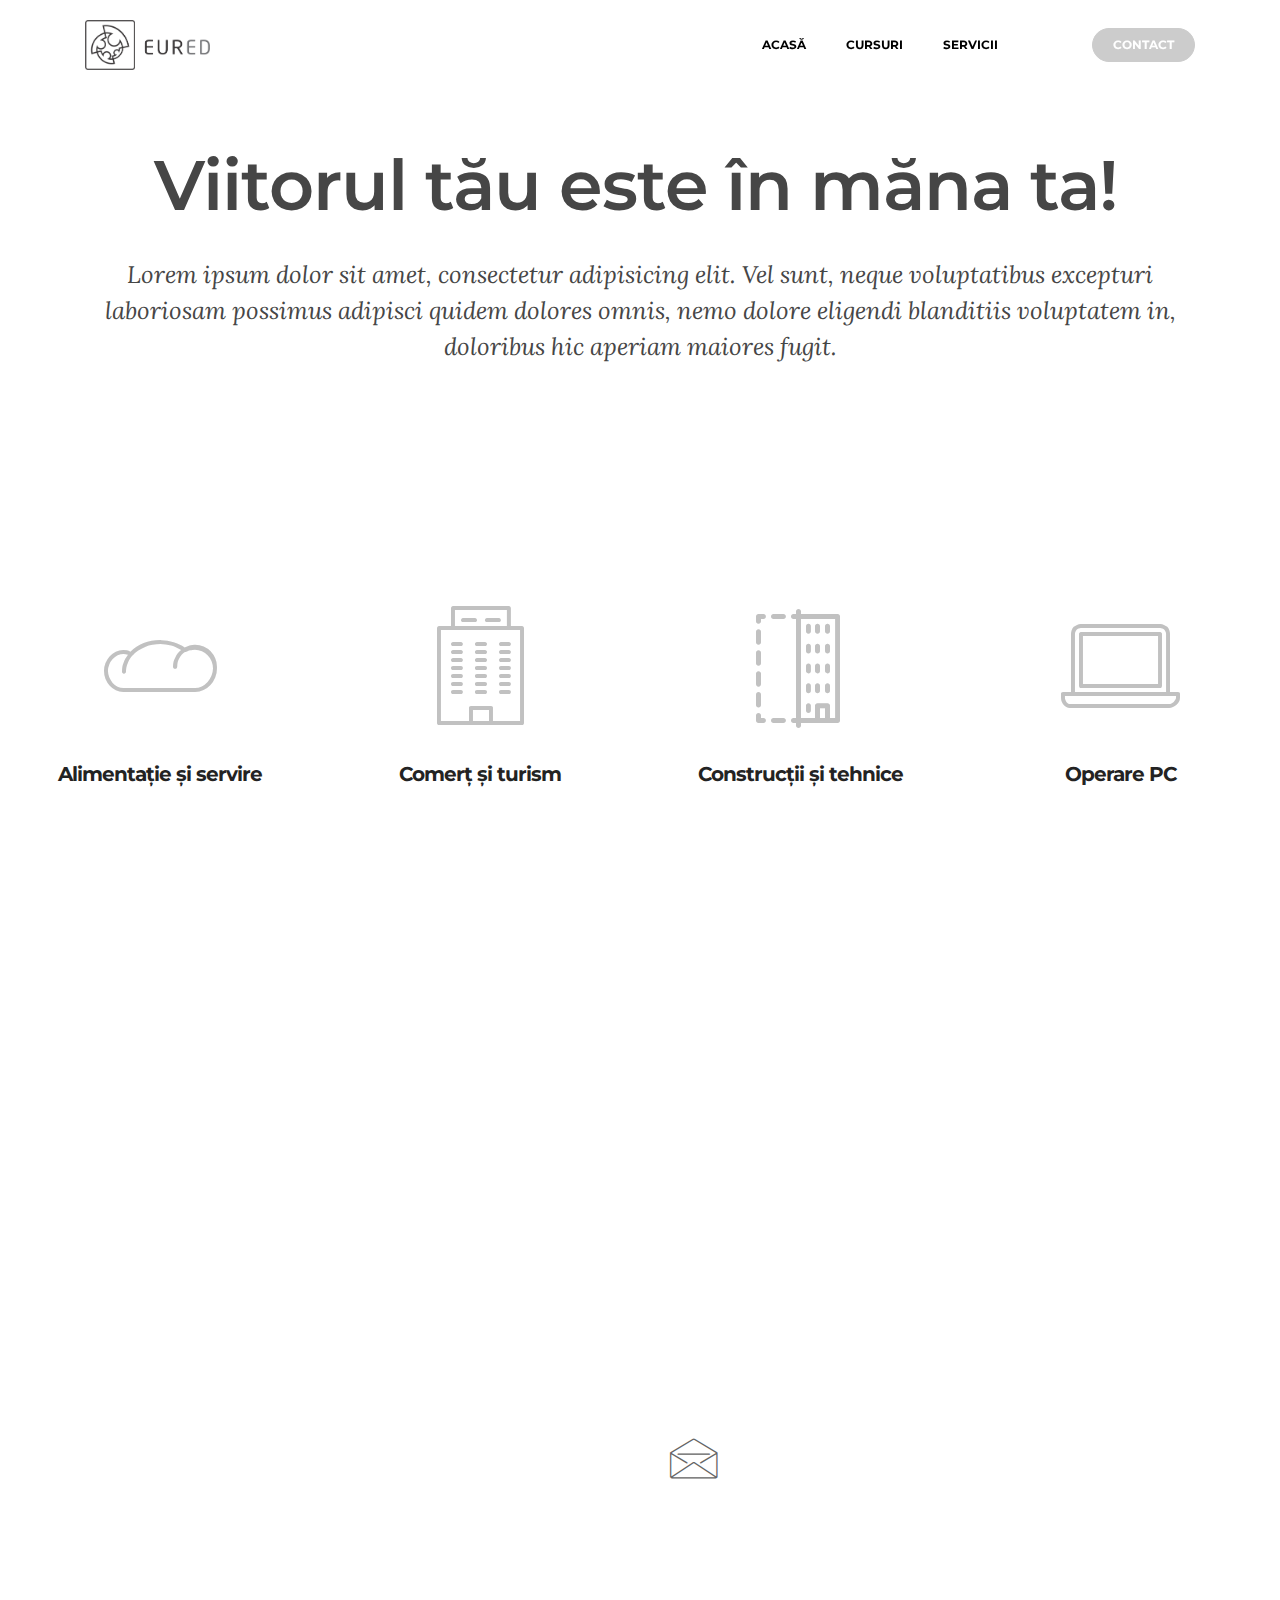
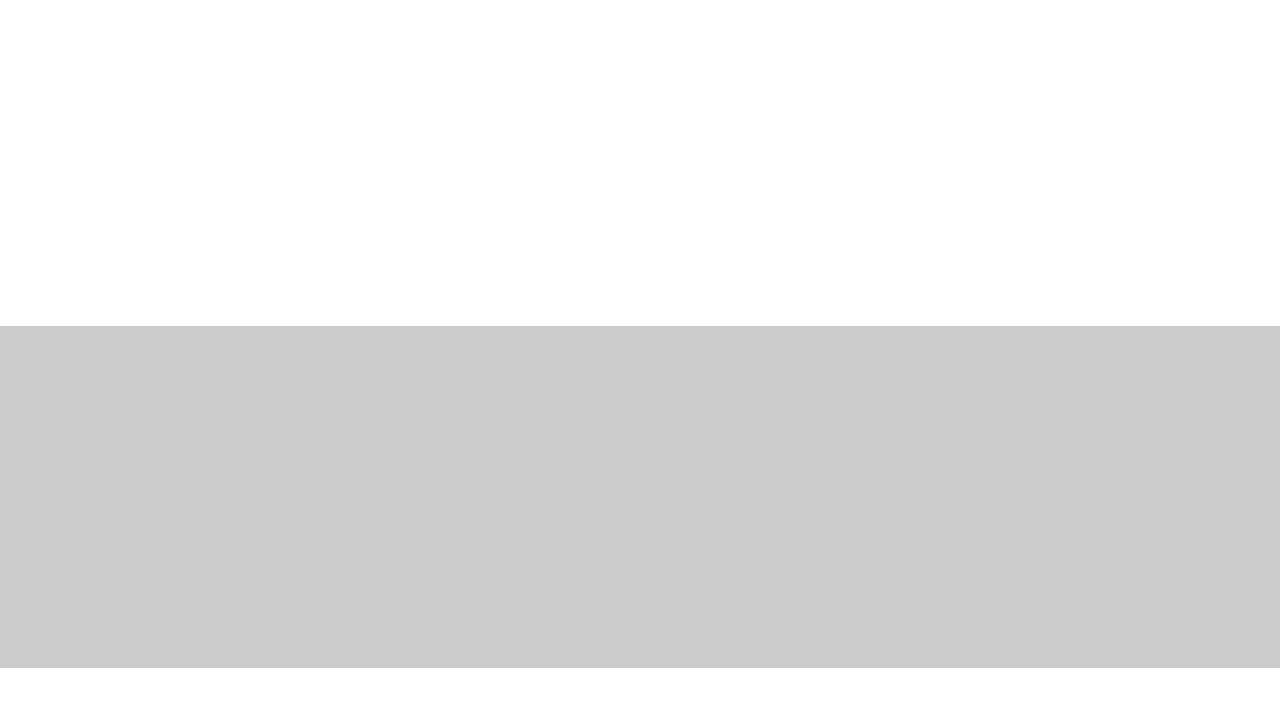
==== page1.html @ 3f7bde9a "create github pages" ====
<!DOCTYPE html>
<html >
<head>
  <!-- Site made with Mobirise Website Builder v4.8.7, https://mobirise.com -->
  <meta charset="UTF-8">
  <meta http-equiv="X-UA-Compatible" content="IE=edge">
  <meta name="generator" content="Mobirise v4.8.7, mobirise.com">
  <meta name="viewport" content="width=device-width, initial-scale=1, minimum-scale=1">
  <link rel="shortcut icon" href="assets/images/logo-eured-orizontala-bw-319x128.png" type="image/x-icon">
  <meta name="description" content="Web Page Builder Description">
  <title>Cursuri</title>
  <link rel="stylesheet" href="https://fonts.googleapis.com/css?family=Lora:400,700,400italic,700italic&subset=latin">
  <link rel="stylesheet" href="assets/icon54-v4/style.css">
  <link rel="stylesheet" href="https://fonts.googleapis.com/css?family=Raleway:100,100i,200,200i,300,300i,400,400i,500,500i,600,600i,700,700i,800,800i,900,900i">
  <link rel="stylesheet" href="assets/icons-mind/style.css">
  <link rel="stylesheet" href="assets/et-line-font-plugin/style.css">
  <link rel="stylesheet" href="https://fonts.googleapis.com/css?family=Montserrat:400,700">
  <link rel="stylesheet" href="assets/tether/tether.min.css">
  <link rel="stylesheet" href="assets/soundcloud-plugin/style.css">
  <link rel="stylesheet" href="assets/bootstrap/css/bootstrap.min.css">
  <link rel="stylesheet" href="assets/animate.css/animate.min.css">
  <link rel="stylesheet" href="assets/dropdown/css/style.css">
  <link rel="stylesheet" href="assets/mobirise3-blocks-plugin/css/style.css">
  <link rel="stylesheet" href="assets/theme/css/style.css">
  <link rel="stylesheet" href="assets/mobirise/css/mbr-additional.css" type="text/css">
  
  
  
</head>
<body>
  <section id="ext_menu-9" data-rv-view="28">

    <nav class="navbar navbar-dropdown transparent navbar-fixed-top bg-color">
        <div class="container">

            <div class="mbr-table">
                <div class="mbr-table-cell">

                    <div class="navbar-brand">
                        <a href="index.html" class="navbar-logo"><img src="assets/images/logo-eured-orizontala-bw-319x128.png" alt="Mobirise"></a>
                        
                    </div>

                </div>
                <div class="mbr-table-cell">

                    <button class="navbar-toggler pull-xs-right hidden-md-up" type="button" data-toggle="collapse" data-target="#exCollapsingNavbar">
                        <div class="hamburger-icon"></div>
                    </button>

                    <ul class="nav-dropdown collapse pull-xs-right nav navbar-nav navbar-toggleable-sm" id="exCollapsingNavbar"><li class="nav-item"><a class="nav-link link" href="index.html">ACASĂ</a></li><li class="nav-item"><a class="nav-link link" href="page1.html">CURSURI</a></li><li class="nav-item"><a class="nav-link link" href="page3.html">SERVICII</a></li><li class="nav-item nav-btn"><a class="nav-link btn btn-white btn-white-outline" href="https://mobirise.com/"></a></li><li class="nav-item nav-btn"><a class="nav-link btn btn-info" href="index.html#contacts1-8">CONTACT</a></li></ul>
                    <button hidden="" class="navbar-toggler navbar-close" type="button" data-toggle="collapse" data-target="#exCollapsingNavbar">
                        <div class="close-icon"></div>
                    </button>

                </div>
            </div>

        </div>
    </nav>

</section>

<section class="engine"><a href="https://mobirise.info/n">free simple web templates</a></section><section class="mbr-section extMsg-box4 tab-content mbr-after-navbar" id="extMsg-box4-j" data-rv-view="25" style="background-color: rgb(255, 255, 255); padding-top: 150px; padding-bottom: 100px;">

    
    <div class="bgText">
        <div class="wrapper-absolute">
            <p class="bgTextP" style="color: rgb(204, 204, 204); font-size: 250px; font-family: Montserrat;">Cursuri</p>   
        </div>     
    </div>
            <div class="container">
                <div class="row">
                    <div id="title">
                        <div class="span-title">
                            <span class="mbr-section-title display-2 text-center pad-r">Viitorul tău este în măna ta!</span>
                            <span class="mbr-section-title display-2">
                            </span>
                        </div>
                        <div class="mbr-section-text lead text-center">
                            <p>Lorem ipsum dolor sit amet, consectetur adipisicing elit. Vel sunt, neque voluptatibus excepturi laboriosam possimus adipisci quidem dolores omnis, nemo dolore eligendi blanditiis voluptatem in, doloribus hic aperiam maiores fugit.</p>
                         </div>

                        

                    </div>
                </div> 
            </div> 
</section>

<section class="mbr-cards mbr-section mbr-section-nopadding" id="features6-b" data-rv-view="30" style="background-color: rgb(255, 255, 255);">

    

    <div class="mbr-cards-row row">
        <div class="mbr-cards-col col-xs-12 col-lg-3" style="padding-top: 80px; padding-bottom: 80px;">
            <div class="container">
              <div class="card cart-block">
                  <div class="card-img"><a href="page2.html" class="imind-bread mbr-iconfont mbr-iconfont-features3" style="color: rgb(193, 193, 193);"></a></div>
                  <div class="card-block">
                    <h4 class="card-title">Alimentație și servire</h4>
                    
                    
                    
                    </div>
                </div>
            </div>
        </div>
        <div class="mbr-cards-col col-xs-12 col-lg-3" style="padding-top: 80px; padding-bottom: 80px;">
            <div class="container">
                <div class="card cart-block">
                    <div class="card-img"><a href="https://mobirise.com" class="imind-hotel mbr-iconfont mbr-iconfont-features3" style="color: rgb(193, 193, 193);"></a></div>
                    <div class="card-block">
                        <h4 class="card-title">Comerț și turism</h4>
                        
                        
                        
                    </div>
                </div>
            </div>
        </div>
        <div class="mbr-cards-col col-xs-12 col-lg-3" style="padding-top: 80px; padding-bottom: 80px;">
            <div class="container">
                <div class="card cart-block">
                    <div class="card-img"><a href="https://mobirise.com" class="icon54-v4-building-construction mbr-iconfont mbr-iconfont-features3" style="color: rgb(193, 193, 193);"></a></div>
                    <div class="card-block">
                        <h4 class="card-title">Construcții și tehnice</h4>
                        
                        
                        
                    </div>
                </div>
            </div>
        </div>
        <div class="mbr-cards-col col-xs-12 col-lg-3" style="padding-top: 80px; padding-bottom: 80px;">
            <div class="container">
                <div class="card cart-block">
                    <div class="card-img"><a href="https://mobirise.com" class="imind-laptop mbr-iconfont mbr-iconfont-features3" style="color: rgb(193, 193, 193);"></a></div>
                    <div class="card-block">
                        <h4 class="card-title">Operare PC</h4>
                        
                        
                        
                    </div>
                </div>
            </div>
        </div>
        
        
    </div>
</section>

<section class="mbr-cards mbr-section mbr-section-nopadding" id="features6-d" data-rv-view="33" style="background-color: rgb(255, 255, 255);">

    

    <div class="mbr-cards-row row">
        <div class="mbr-cards-col col-xs-12 col-lg-3" style="padding-top: 80px; padding-bottom: 80px;">
            <div class="container">
              <div class="card cart-block">
                  <div class="card-img"><a href="page7.html" class="imind-data-lock mbr-iconfont mbr-iconfont-features3" style="color: rgb(193, 193, 193);"></a></div>
                  <div class="card-block">
                    <h4 class="card-title">Prelucrare de date cu<br>caracter personal</h4>
                    
                    
                    
                    </div>
                </div>
            </div>
        </div>
        <div class="mbr-cards-col col-xs-12 col-lg-3" style="padding-top: 80px; padding-bottom: 80px;">
            <div class="container">
                <div class="card cart-block">
                    <div class="card-img"><a href="https://mobirise.com" class="imind-medical-sign mbr-iconfont mbr-iconfont-features3" style="color: rgb(193, 193, 193);"></a></div>
                    <div class="card-block">
                        <h4 class="card-title">Sănătate și îngrijire</h4>
                        
                        
                        
                    </div>
                </div>
            </div>
        </div>
        <div class="mbr-cards-col col-xs-12 col-lg-3" style="padding-top: 80px; padding-bottom: 80px;">
            <div class="container">
                <div class="card cart-block">
                    <div class="card-img"><a href="https://mobirise.com" class="imind-business-man mbr-iconfont mbr-iconfont-features3" style="color: rgb(193, 193, 193);"></a></div>
                    <div class="card-block">
                        <h4 class="card-title">Servicii</h4>
                        
                        
                        
                    </div>
                </div>
            </div>
        </div>
        <div class="mbr-cards-col col-xs-12 col-lg-3" style="padding-top: 80px; padding-bottom: 80px;">
            <div class="container">
                <div class="card cart-block">
                    <div class="card-img"><a href="https://mobirise.com" class="etl-icon icon-tools-2 mbr-iconfont mbr-iconfont-features3" style="color: rgb(193, 193, 193);"></a></div>
                    <div class="card-block">
                        <h4 class="card-title">Tehnică și industrie</h4>
                        
                        
                        
                    </div>
                </div>
            </div>
        </div>
        
        
    </div>
</section>

<section class="mbr-section extForm3" id="extForm3-g" data-rv-view="36" style="background-color: rgb(255, 255, 255); padding-top: 50px; padding-bottom: 50px;">

    

    <div class="mbr-table">
        <div class="mbr-table-cell">

            <div class="container">
                <div class="row">
                    <div class="mbr-table-md-up">

                        <div class="mbr-table mbr-valign-top col-md-6">
                            <div class="mbr-map"><iframe frameborder="0" style="border:0" src="https://www.google.com/maps/embed/v1/place?key=AIzaSyA0Dx_boXQiwvdz8sJHoYeZNVTdoWONYkU&amp;q=place_id:ChIJn6wOs6lZwokRLKy1iqRcoKw" allowfullscreen=""></iframe></div>
                        </div>
                        <div class="mbr-table-cell col-md-6 text-md-left">
                                <h2 class="display-2 h-black">Ai găsit cursul potrivit?</h2>

                                <div class="row">
                                <div class="col-md-12 parentInverse">
                                    <div class="col-md-12 col-lg-12 inverse-content" style="padding-left: 15px;">
                                            <div class="intro-box right">
                                                <span class="iconBackground"><span class="icon"><span class="etl-icon icon-envelope mbr-iconfont-form1" style="color: rgb(102, 102, 102);"></span></span></span>
                                                <div class="contentInverse" style="padding-left: 15px;">
                                                    <h4 class="h-black text-right">Don't hesitate to contact us</h4>
                                                    <h5 class="subtitle">Ready for offers &amp; cooperation</h5>
                                                    <p class="mbr-section-text-gray lead h-black">Phone: +1 (0) 000 0000 001 <br> Email: youremail@mail.com</p>
                                                </div>

                                            </div>
                                    </div>
                                </div>
                             </div>
                                <div class="col-md-12" style="padding-left: 0px; padding-right: 0px;" data-form-type="formoid">
                                    <div data-form-alert="true">
                                        <div hidden="" data-form-alert-success="true" class="alert alert-form alert-success text-xs-center">Thanks for filling out form!</div>
                                    </div>
                                    <form action="https://mobirise.com/" method="post" data-form-title="Ai găsit cursul potrivit?">
                                        <input type="hidden" value="zq6QIaSt5LeVKvd3xcQiCxVEHK9ufL8lmAjZF1K8Ot3nukKxllTxgw/q+1Q7AdLWTm9TkoeADWeMYgTElTV/xqyp8CpqT0zuq0qbbTpMoRggPkk4UnDoxIcjlUo58cjc" data-form-email="true">

                                            <div class="col-xs-6">
                                                 <input type="text" class="form-control" name="name" required="" data-form-field="Name" placeholder="Name*">
                                            </div>

                                            <div class="col-xs-6" style="padding-left: 15px">
                                                 <input type="text" class="form-control" name="phone" required="" data-form-field="Phone" placeholder="Phone*">
                                            </div>

                                            <div class="col-xs-12">
                                                 <input type="text" class="form-control" name="email" required="" data-form-field="Email" placeholder="Email*">
                                            </div>

                                            <div class="col-xs-12">
                                                <textarea class="form-control" name="message" rows="3" data-form-field="Message" style="resize:none" placeholder="Message"></textarea>
                                            </div>
                                        <div class="col-xs-12 buttons_wrap" style="margin-top: 10px;"><button type="submit" class="btn btn-info">SEND MESSAGE</button></div>
                                    </form>

                            </div>
                        </div>

                        <!-- & -->

                        
                        

                    </div>
                </div>
            </div>

        </div>
    </div>

</section>

<section class="mbr-section mbr-section-md-padding mbr-footer footer1" id="contacts1-a" data-rv-view="46" style="background-color: rgb(204, 204, 204); padding-top: 90px; padding-bottom: 90px;">
    
    <div class="container">
        <div class="row">
            <div class="mbr-footer-content col-xs-12 col-md-3">
                <div><img src="assets/images/logo-eured-verticala-bw-128x162.png"></div>
            </div>
            <div class="mbr-footer-content col-xs-12 col-md-3">
                <p><strong>Adresă</strong><br>
1234 Street Name<br>
City, AA 99999</p>
            </div>
            <div class="mbr-footer-content col-xs-12 col-md-3">
                <p><strong>Contact</strong><br>
Email: support@mobirise.com<br>
Phone: +1 (0) 000 0000 001<br>
Fax: +1 (0) 000 0000 002</p>
            </div>
            <div class="mbr-footer-content col-xs-12 col-md-3">
                <p><strong>Linkuri</strong><br>
<a class="text-primary" href="https://mobirise.com/">Website builder</a><br>
<a class="text-primary" href="https://mobirise.com/mobirise-free-win.zip">Download for Windows</a><br>
<a class="text-primary" href="https://mobirise.com/mobirise-free-mac.zip">Download for Mac</a></p>
            </div>

        </div>
    </div>
</section>


  <script src="assets/web/assets/jquery/jquery.min.js"></script>
  <script src="assets/tether/tether.min.js"></script>
  <script src="assets/bootstrap/js/bootstrap.min.js"></script>
  <script src="assets/smooth-scroll/smooth-scroll.js"></script>
  <script src="assets/viewport-checker/jquery.viewportchecker.js"></script>
  <script src="assets/dropdown/js/script.min.js"></script>
  <script src="assets/touch-swipe/jquery.touch-swipe.min.js"></script>
  <script src="assets/mobirise3-blocks-plugin/js/script.js"></script>
  <script src="assets/theme/js/script.js"></script>
  <script src="assets/formoid/formoid.min.js"></script>
  
  
  <input name="animation" type="hidden">
  </body>
</html>
---- assets/icon54-v4/style.css ----
@font-face {
    font-family: 'icon54-v4';
    src: url('fonts/icon54-v4.eot?9rlj2v');
    src: url('fonts/icon54-v4.eot?9rlj2v#iefix') format('embedded-opentype'),
        url('fonts/icon54-v4.ttf?9rlj2v') format('truetype'),
        url('fonts/icon54-v4.woff?9rlj2v') format('woff'),
        url('fonts/icon54-v4.svg?9rlj2v#icon54-v4') format('svg');
    font-weight: normal;
    font-style: normal;
}

[class^='icon54-v4-'],
[class*=' icon54-v4-'] {
    /* use !important to prevent issues with browser extensions that change fonts */
    font-family: 'icon54-v4' !important;
    speak: none;
    font-style: normal;
    font-weight: normal;
    font-variant: normal;
    text-transform: none;
    line-height: 1;

    /* Better Font Rendering =========== */
    -webkit-font-smoothing: antialiased;
    -moz-osx-font-smoothing: grayscale;
}

.icon54-v4-d-box::before {
    content: '\e900';
}
.icon54-v4-d-cube::before {
    content: '\e901';
}
.icon54-v4-accessible::before {
    content: '\e902';
}
.icon54-v4-active-protection::before {
    content: '\e903';
}
.icon54-v4-add-event::before {
    content: '\e904';
}
.icon54-v4-add-shopping-cart::before {
    content: '\e905';
}
.icon54-v4-add-user-2::before {
    content: '\e906';
}
.icon54-v4-add-user::before {
    content: '\e907';
}
.icon54-v4-add-users::before {
    content: '\e908';
}
.icon54-v4-add::before {
    content: '\e909';
}
.icon54-v4-adjustments::before {
    content: '\e90a';
}
.icon54-v4-airplane::before {
    content: '\e90b';
}
.icon54-v4-alarm::before {
    content: '\e90c';
}
.icon54-v4-alcohol-drink::before {
    content: '\e90d';
}
.icon54-v4-anchor::before {
    content: '\e90e';
}
.icon54-v4-android::before {
    content: '\e90f';
}
.icon54-v4-announcement::before {
    content: '\e910';
}
.icon54-v4-anonymus-2::before {
    content: '\e911';
}
.icon54-v4-anonymus::before {
    content: '\e912';
}
.icon54-v4-answer-2::before {
    content: '\e913';
}
.icon54-v4-answer-3::before {
    content: '\e914';
}
.icon54-v4-answer::before {
    content: '\e915';
}
.icon54-v4-apron::before {
    content: '\e916';
}
.icon54-v4-archive-file::before {
    content: '\e917';
}
.icon54-v4-archive::before {
    content: '\e918';
}
.icon54-v4-armchair-1::before {
    content: '\e919';
}
.icon54-v4-armchair-2::before {
    content: '\e91a';
}
.icon54-v4-armchair-3::before {
    content: '\e91b';
}
.icon54-v4-armchair-4::before {
    content: '\e91c';
}
.icon54-v4-artifical-intelligence-1::before {
    content: '\e91d';
}
.icon54-v4-artifical-intelligence-2::before {
    content: '\e91e';
}
.icon54-v4-artist::before {
    content: '\e91f';
}
.icon54-v4-assignment::before {
    content: '\e920';
}
.icon54-v4-astronaut::before {
    content: '\e921';
}
.icon54-v4-at-symbol-2::before {
    content: '\e922';
}
.icon54-v4-at-symbol-3::before {
    content: '\e923';
}
.icon54-v4-at-symbol::before {
    content: '\e924';
}
.icon54-v4-at::before {
    content: '\e925';
}
.icon54-v4-atlas::before {
    content: '\e926';
}
.icon54-v4-attach-2::before {
    content: '\e927';
}
.icon54-v4-attach-3::before {
    content: '\e928';
}
.icon54-v4-attach-user::before {
    content: '\e929';
}
.icon54-v4-audio::before {
    content: '\e92a';
}
.icon54-v4-avatar-chef::before {
    content: '\e92b';
}
.icon54-v4-back-arrow::before {
    content: '\e92c';
}
.icon54-v4-badminton::before {
    content: '\e92d';
}
.icon54-v4-baguette::before {
    content: '\e92e';
}
.icon54-v4-bald-man::before {
    content: '\e92f';
}
.icon54-v4-balloons-1::before {
    content: '\e930';
}
.icon54-v4-balloons-2::before {
    content: '\e931';
}
.icon54-v4-baloon::before {
    content: '\e932';
}
.icon54-v4-banknote::before {
    content: '\e933';
}
.icon54-v4-bar-chart-2::before {
    content: '\e934';
}
.icon54-v4-bar-chart::before {
    content: '\e935';
}
.icon54-v4-barbeque::before {
    content: '\e936';
}
.icon54-v4-bat::before {
    content: '\e937';
}
.icon54-v4-batman::before {
    content: '\e938';
}
.icon54-v4-battery-charge::before {
    content: '\e939';
}
.icon54-v4-battery-full::before {
    content: '\e93a';
}
.icon54-v4-battery-half::before {
    content: '\e93b';
}
.icon54-v4-battery-low::before {
    content: '\e93c';
}
.icon54-v4-beach-sign::before {
    content: '\e93d';
}
.icon54-v4-bed-1::before {
    content: '\e93e';
}
.icon54-v4-bed-2::before {
    content: '\e93f';
}
.icon54-v4-bed-3::before {
    content: '\e940';
}
.icon54-v4-bed-4::before {
    content: '\e941';
}
.icon54-v4-bed-5::before {
    content: '\e942';
}
.icon54-v4-beer-glass::before {
    content: '\e943';
}
.icon54-v4-beer::before {
    content: '\e944';
}
.icon54-v4-bell-2::before {
    content: '\e945';
}
.icon54-v4-bell-3::before {
    content: '\e946';
}
.icon54-v4-bell-4::before {
    content: '\e947';
}
.icon54-v4-bell-alarm::before {
    content: '\e948';
}
.icon54-v4-bell::before {
    content: '\e949';
}
.icon54-v4-bender::before {
    content: '\e94a';
}
.icon54-v4-bikini::before {
    content: '\e94b';
}
.icon54-v4-bill-2::before {
    content: '\e94c';
}
.icon54-v4-bill::before {
    content: '\e94d';
}
.icon54-v4-birthay-hat-2::before {
    content: '\e94e';
}
.icon54-v4-birthday-1::before {
    content: '\e94f';
}
.icon54-v4-birthday-2::before {
    content: '\e950';
}
.icon54-v4-birthday-cake-1::before {
    content: '\e951';
}
.icon54-v4-birthday-cake-2::before {
    content: '\e952';
}
.icon54-v4-birthday-card::before {
    content: '\e953';
}
.icon54-v4-birthday-decoration-1::before {
    content: '\e954';
}
.icon54-v4-birthday-decoration-2::before {
    content: '\e955';
}
.icon54-v4-birthday-decoration-3::before {
    content: '\e956';
}
.icon54-v4-birthday-greetings-1::before {
    content: '\e957';
}
.icon54-v4-birthday-hat3::before {
    content: '\e958';
}
.icon54-v4-birthday-invitation::before {
    content: '\e959';
}
.icon54-v4-birthday-message-1::before {
    content: '\e95a';
}
.icon54-v4-birthday-message-2::before {
    content: '\e95b';
}
.icon54-v4-birthday-party::before {
    content: '\e95c';
}
.icon54-v4-birthday-picture::before {
    content: '\e95d';
}
.icon54-v4-birthday-song::before {
    content: '\e95e';
}
.icon54-v4-birthyday-hat-1::before {
    content: '\e95f';
}
.icon54-v4-bitcoin-2::before {
    content: '\e960';
}
.icon54-v4-bitcoin-3::before {
    content: '\e961';
}
.icon54-v4-bitcoin::before {
    content: '\e962';
}
.icon54-v4-black-cat::before {
    content: '\e963';
}
.icon54-v4-blende::before {
    content: '\e964';
}
.icon54-v4-blender::before {
    content: '\e965';
}
.icon54-v4-bllboy::before {
    content: '\e966';
}
.icon54-v4-bloody-axe::before {
    content: '\e967';
}
.icon54-v4-bloody-knife::before {
    content: '\e968';
}
.icon54-v4-blueprint::before {
    content: '\e969';
}
.icon54-v4-bluetooth::before {
    content: '\e96a';
}
.icon54-v4-boat::before {
    content: '\e96b';
}
.icon54-v4-bone-hand::before {
    content: '\e96c';
}
.icon54-v4-bones::before {
    content: '\e96d';
}
.icon54-v4-book::before {
    content: '\e96e';
}
.icon54-v4-bookmarrk::before {
    content: '\e96f';
}
.icon54-v4-bottle-opener::before {
    content: '\e970';
}
.icon54-v4-bow-tie::before {
    content: '\e971';
}
.icon54-v4-box::before {
    content: '\e972';
}
.icon54-v4-brake-link::before {
    content: '\e973';
}
.icon54-v4-bread-and-wine::before {
    content: '\e974';
}
.icon54-v4-bread-knife::before {
    content: '\e975';
}
.icon54-v4-bricks::before {
    content: '\e976';
}
.icon54-v4-bride::before {
    content: '\e977';
}
.icon54-v4-briefcase::before {
    content: '\e978';
}
.icon54-v4-bring-down-2::before {
    content: '\e979';
}
.icon54-v4-bring-down-3::before {
    content: '\e97a';
}
.icon54-v4-bring-down::before {
    content: '\e97b';
}
.icon54-v4-bring-up-2::before {
    content: '\e97c';
}
.icon54-v4-bring-up-3::before {
    content: '\e97d';
}
.icon54-v4-bring-up::before {
    content: '\e97e';
}
.icon54-v4-brush::before {
    content: '\e97f';
}
.icon54-v4-bucket::before {
    content: '\e980';
}
.icon54-v4-bug::before {
    content: '\e981';
}
.icon54-v4-building-construction::before {
    content: '\e982';
}
.icon54-v4-building::before {
    content: '\e983';
}
.icon54-v4-bunk-beds::before {
    content: '\e984';
}
.icon54-v4-bunny-2::before {
    content: '\e985';
}
.icon54-v4-bunny::before {
    content: '\e986';
}
.icon54-v4-business-man-1::before {
    content: '\e987';
}
.icon54-v4-business-man-2::before {
    content: '\e988';
}
.icon54-v4-business-woman-1::before {
    content: '\e989';
}
.icon54-v4-business-woman-2::before {
    content: '\e98a';
}
.icon54-v4-cad-1::before {
    content: '\e98b';
}
.icon54-v4-cad-2::before {
    content: '\e98c';
}
.icon54-v4-cad-3::before {
    content: '\e98d';
}
.icon54-v4-cad-compasses::before {
    content: '\e98e';
}
.icon54-v4-cad-file::before {
    content: '\e98f';
}
.icon54-v4-cad-paper::before {
    content: '\e990';
}
.icon54-v4-cad-papers::before {
    content: '\e991';
}
.icon54-v4-cad-pencil::before {
    content: '\e992';
}
.icon54-v4-cake-knife::before {
    content: '\e993';
}
.icon54-v4-cake-piece::before {
    content: '\e994';
}
.icon54-v4-cake-slice::before {
    content: '\e995';
}
.icon54-v4-cake::before {
    content: '\e996';
}
.icon54-v4-calculator::before {
    content: '\e997';
}
.icon54-v4-calendar::before {
    content: '\e998';
}
.icon54-v4-callendar::before {
    content: '\e999';
}
.icon54-v4-camera-1::before {
    content: '\e99a';
}
.icon54-v4-camera-2::before {
    content: '\e99b';
}
.icon54-v4-candle-light::before {
    content: '\e99c';
}
.icon54-v4-candle::before {
    content: '\e99d';
}
.icon54-v4-candy-holder::before {
    content: '\e99e';
}
.icon54-v4-candy::before {
    content: '\e99f';
}
.icon54-v4-canlestick::before {
    content: '\e9a0';
}
.icon54-v4-captain-america::before {
    content: '\e9a1';
}
.icon54-v4-captain::before {
    content: '\e9a2';
}
.icon54-v4-captin-hat::before {
    content: '\e9a3';
}
.icon54-v4-car-2::before {
    content: '\e9a4';
}
.icon54-v4-car-3::before {
    content: '\e9a5';
}
.icon54-v4-car::before {
    content: '\e9a6';
}
.icon54-v4-castle::before {
    content: '\e9a7';
}
.icon54-v4-cauldron::before {
    content: '\e9a8';
}
.icon54-v4-celebration-glasses::before {
    content: '\e9a9';
}
.icon54-v4-cemetery-1::before {
    content: '\e9aa';
}
.icon54-v4-cemetery-2::before {
    content: '\e9ab';
}
.icon54-v4-cezve::before {
    content: '\e9ac';
}
.icon54-v4-champagne-in-ice-bucket::before {
    content: '\e9ad';
}
.icon54-v4-champagne-open::before {
    content: '\e9ae';
}
.icon54-v4-champagne::before {
    content: '\e9af';
}
.icon54-v4-charlie-chaplin::before {
    content: '\e9b0';
}
.icon54-v4-check-1::before {
    content: '\e9b1';
}
.icon54-v4-check-2::before {
    content: '\e9b2';
}
.icon54-v4-chef::before {
    content: '\e9b3';
}
.icon54-v4-chef\'s-hat-1::before {
 content: '\e9b4';

}
.icon54-v4-chef\'s-hat-2::before {
 content: '\e9b5';

}
.icon54-v4-chicken-2::before {
    content: '\e9b6';
}
.icon54-v4-chicken-3::before {
    content: '\e9b7';
}
.icon54-v4-chicken::before {
    content: '\e9b8';
}
.icon54-v4-chilled-champagne::before {
    content: '\e9b9';
}
.icon54-v4-chopsticks::before {
    content: '\e9ba';
}
.icon54-v4-church-bells::before {
    content: '\e9bb';
}
.icon54-v4-church::before {
    content: '\e9bc';
}
.icon54-v4-claptrap::before {
    content: '\e9bd';
}
.icon54-v4-clock::before {
    content: '\e9be';
}
.icon54-v4-close::before {
    content: '\e9bf';
}
.icon54-v4-cloud-2::before {
    content: '\e9c0';
}
.icon54-v4-cloud-3::before {
    content: '\e9c1';
}
.icon54-v4-cloud-off::before {
    content: '\e9c2';
}
.icon54-v4-cloud::before {
    content: '\e9c3';
}
.icon54-v4-clown-2::before {
    content: '\e9c4';
}
.icon54-v4-clown::before {
    content: '\e9c5';
}
.icon54-v4-cobweb-1::before {
    content: '\e9c6';
}
.icon54-v4-cobweb-2::before {
    content: '\e9c7';
}
.icon54-v4-cocktail::before {
    content: '\e9c8';
}
.icon54-v4-coding::before {
    content: '\e9c9';
}
.icon54-v4-coffee-maker::before {
    content: '\e9ca';
}
.icon54-v4-coffin::before {
    content: '\e9cb';
}
.icon54-v4-cold::before {
    content: '\e9cc';
}
.icon54-v4-collaboration::before {
    content: '\e9cd';
}
.icon54-v4-compass::before {
    content: '\e9ce';
}
.icon54-v4-computer::before {
    content: '\e9cf';
}
.icon54-v4-confetti-1::before {
    content: '\e9d0';
}
.icon54-v4-confetti-2::before {
    content: '\e9d1';
}
.icon54-v4-connection::before {
    content: '\e9d2';
}
.icon54-v4-construction-plan::before {
    content: '\e9d3';
}
.icon54-v4-cookbook::before {
    content: '\e9d4';
}
.icon54-v4-cooker-hood::before {
    content: '\e9d5';
}
.icon54-v4-cooker::before {
    content: '\e9d6';
}
.icon54-v4-cooler::before {
    content: '\e9d7';
}
.icon54-v4-copyright-2::before {
    content: '\e9d8';
}
.icon54-v4-copyright-3::before {
    content: '\e9d9';
}
.icon54-v4-copyright::before {
    content: '\e9da';
}
.icon54-v4-cord::before {
    content: '\e9db';
}
.icon54-v4-corkscrew::before {
    content: '\e9dc';
}
.icon54-v4-corn-candy::before {
    content: '\e9dd';
}
.icon54-v4-corner-tub::before {
    content: '\e9de';
}
.icon54-v4-course::before {
    content: '\e9df';
}
.icon54-v4-cowboy::before {
    content: '\e9e0';
}
.icon54-v4-creative-commun-2::before {
    content: '\e9e1';
}
.icon54-v4-creative-commun-3::before {
    content: '\e9e2';
}
.icon54-v4-creative-commun::before {
    content: '\e9e3';
}
.icon54-v4-credit-card::before {
    content: '\e9e4';
}
.icon54-v4-crescent::before {
    content: '\e9e5';
}
.icon54-v4-criminal::before {
    content: '\e9e6';
}
.icon54-v4-crop::before {
    content: '\e9e7';
}
.icon54-v4-crow::before {
    content: '\e9e8';
}
.icon54-v4-cup::before {
    content: '\e9e9';
}
.icon54-v4-cupcake::before {
    content: '\e9ea';
}
.icon54-v4-cut::before {
    content: '\e9eb';
}
.icon54-v4-cutlery-decoration::before {
    content: '\e9ec';
}
.icon54-v4-cutlery-set::before {
    content: '\e9ed';
}
.icon54-v4-cutlery::before {
    content: '\e9ee';
}
.icon54-v4-cutting-board-1::before {
    content: '\e9ef';
}
.icon54-v4-cutting-board-2::before {
    content: '\e9f0';
}
.icon54-v4-daffodil::before {
    content: '\e9f1';
}
.icon54-v4-darth-vader::before {
    content: '\e9f2';
}
.icon54-v4-dashed-frame-1::before {
    content: '\e9f3';
}
.icon54-v4-dashed-frame-2::before {
    content: '\e9f4';
}
.icon54-v4-dashed-frame-3::before {
    content: '\e9f5';
}
.icon54-v4-dashed-frame-4::before {
    content: '\e9f6';
}
.icon54-v4-dashed-frame-5::before {
    content: '\e9f7';
}
.icon54-v4-dashed-frame-6::before {
    content: '\e9f8';
}
.icon54-v4-dashed-frame-7::before {
    content: '\e9f9';
}
.icon54-v4-dashed-frame-8::before {
    content: '\e9fa';
}
.icon54-v4-dashed-frame-9::before {
    content: '\e9fb';
}
.icon54-v4-dashed-frame-10::before {
    content: '\e9fc';
}
.icon54-v4-dashed-frame-11::before {
    content: '\e9fd';
}
.icon54-v4-dashed-frame-12::before {
    content: '\e9fe';
}
.icon54-v4-dashed-frame-13::before {
    content: '\e9ff';
}
.icon54-v4-dashed-frame-14::before {
    content: '\ea00';
}
.icon54-v4-dashed-frame-15::before {
    content: '\ea01';
}
.icon54-v4-dashed-frame-16::before {
    content: '\ea02';
}
.icon54-v4-dashed-frame-17::before {
    content: '\ea03';
}
.icon54-v4-dashed-frame-18::before {
    content: '\ea04';
}
.icon54-v4-dashed-frame-19::before {
    content: '\ea05';
}
.icon54-v4-dashed-frame-20::before {
    content: '\ea06';
}
.icon54-v4-dashed-frame-21::before {
    content: '\ea07';
}
.icon54-v4-dashed-frame-22::before {
    content: '\ea08';
}
.icon54-v4-dashed-frame-23::before {
    content: '\ea09';
}
.icon54-v4-dashed-frame-24::before {
    content: '\ea0a';
}
.icon54-v4-dashed-frame-25::before {
    content: '\ea0b';
}
.icon54-v4-dashed-frame-26::before {
    content: '\ea0c';
}
.icon54-v4-dashed-frame-27::before {
    content: '\ea0d';
}
.icon54-v4-dashed-frame-28::before {
    content: '\ea0e';
}
.icon54-v4-dashed-frame-29::before {
    content: '\ea0f';
}
.icon54-v4-dashed-frame-30::before {
    content: '\ea10';
}
.icon54-v4-dashed-frame-31::before {
    content: '\ea11';
}
.icon54-v4-dashed-frame-32::before {
    content: '\ea12';
}
.icon54-v4-dashed-frame-33::before {
    content: '\ea13';
}
.icon54-v4-dashed-frame-34::before {
    content: '\ea14';
}
.icon54-v4-dashed-frame-35::before {
    content: '\ea15';
}
.icon54-v4-database-2::before {
    content: '\ea16';
}
.icon54-v4-database-3::before {
    content: '\ea17';
}
.icon54-v4-database::before {
    content: '\ea18';
}
.icon54-v4-deactivate-protection::before {
    content: '\ea19';
}
.icon54-v4-deckchair::before {
    content: '\ea1a';
}
.icon54-v4-delete-user-2::before {
    content: '\ea1b';
}
.icon54-v4-delete-user::before {
    content: '\ea1c';
}
.icon54-v4-delete-users::before {
    content: '\ea1d';
}
.icon54-v4-design-mug::before {
    content: '\ea1e';
}
.icon54-v4-design::before {
    content: '\ea1f';
}
.icon54-v4-desk-1::before {
    content: '\ea20';
}
.icon54-v4-desk-2::before {
    content: '\ea21';
}
.icon54-v4-desk-3::before {
    content: '\ea22';
}
.icon54-v4-dessert::before {
    content: '\ea23';
}
.icon54-v4-devil\'s-fork::before {
 content: '\ea24';

}
.icon54-v4-diamond::before {
    content: '\ea25';
}
.icon54-v4-dice::before {
    content: '\ea26';
}
.icon54-v4-dictator::before {
    content: '\ea27';
}
.icon54-v4-disabled-user-2::before {
    content: '\ea28';
}
.icon54-v4-disabled-user::before {
    content: '\ea29';
}
.icon54-v4-disabled-users::before {
    content: '\ea2a';
}
.icon54-v4-disc::before {
    content: '\ea2b';
}
.icon54-v4-disco-ball::before {
    content: '\ea2c';
}
.icon54-v4-dismiss-user-2::before {
    content: '\ea2d';
}
.icon54-v4-dismiss-user::before {
    content: '\ea2e';
}
.icon54-v4-dismiss-users::before {
    content: '\ea2f';
}
.icon54-v4-dispatcher-1::before {
    content: '\ea30';
}
.icon54-v4-dispatcher-2::before {
    content: '\ea31';
}
.icon54-v4-diver::before {
    content: '\ea32';
}
.icon54-v4-diving-mask::before {
    content: '\ea33';
}
.icon54-v4-dj::before {
    content: '\ea34';
}
.icon54-v4-doctor::before {
    content: '\ea35';
}
.icon54-v4-dollar-2::before {
    content: '\ea36';
}
.icon54-v4-dollar-3::before {
    content: '\ea37';
}
.icon54-v4-dollar::before {
    content: '\ea38';
}
.icon54-v4-dolphin::before {
    content: '\ea39';
}
.icon54-v4-done-2::before {
    content: '\ea3a';
}
.icon54-v4-done-3::before {
    content: '\ea3b';
}
.icon54-v4-done::before {
    content: '\ea3c';
}
.icon54-v4-door::before {
    content: '\ea3d';
}
.icon54-v4-download-2::before {
    content: '\ea3e';
}
.icon54-v4-download-3::before {
    content: '\ea3f';
}
.icon54-v4-download-cloud::before {
    content: '\ea40';
}
.icon54-v4-download::before {
    content: '\ea41';
}
.icon54-v4-dracula::before {
    content: '\ea42';
}
.icon54-v4-drive::before {
    content: '\ea43';
}
.icon54-v4-earth::before {
    content: '\ea44';
}
.icon54-v4-easter-basket::before {
    content: '\ea45';
}
.icon54-v4-easter-celebration::before {
    content: '\ea46';
}
.icon54-v4-easter-egg-1::before {
    content: '\ea47';
}
.icon54-v4-easter-egg-2::before {
    content: '\ea48';
}
.icon54-v4-easter-egg-3::before {
    content: '\ea49';
}
.icon54-v4-easter-message::before {
    content: '\ea4a';
}
.icon54-v4-easter-willow::before {
    content: '\ea4b';
}
.icon54-v4-eat-in-kitchen::before {
    content: '\ea4c';
}
.icon54-v4-eco-friendly-2::before {
    content: '\ea4d';
}
.icon54-v4-eco-friendly-3::before {
    content: '\ea4e';
}
.icon54-v4-eco-friendly::before {
    content: '\ea4f';
}
.icon54-v4-ed-209::before {
    content: '\ea50';
}
.icon54-v4-egg-beater::before {
    content: '\ea51';
}
.icon54-v4-egg-painting::before {
    content: '\ea52';
}
.icon54-v4-egg-timer::before {
    content: '\ea53';
}
.icon54-v4-egg::before {
    content: '\ea54';
}
.icon54-v4-eggs-1::before {
    content: '\ea55';
}
.icon54-v4-eggs-2::before {
    content: '\ea56';
}
.icon54-v4-eject::before {
    content: '\ea57';
}
.icon54-v4-engagement-1::before {
    content: '\ea58';
}
.icon54-v4-engagement-2::before {
    content: '\ea59';
}
.icon54-v4-equalizer::before {
    content: '\ea5a';
}
.icon54-v4-error-mark::before {
    content: '\ea5b';
}
.icon54-v4-error::before {
    content: '\ea5c';
}
.icon54-v4-eudder::before {
    content: '\ea5d';
}
.icon54-v4-euro-2::before {
    content: '\ea5e';
}
.icon54-v4-euro-3::before {
    content: '\ea5f';
}
.icon54-v4-euro::before {
    content: '\ea60';
}
.icon54-v4-eva::before {
    content: '\ea61';
}
.icon54-v4-event-2::before {
    content: '\ea62';
}
.icon54-v4-event-reminder::before {
    content: '\ea63';
}
.icon54-v4-event-ticket::before {
    content: '\ea64';
}
.icon54-v4-event::before {
    content: '\ea65';
}
.icon54-v4-eye::before {
    content: '\ea66';
}
.icon54-v4-eyeball::before {
    content: '\ea67';
}
.icon54-v4-farmer::before {
    content: '\ea68';
}
.icon54-v4-feather-pen::before {
    content: '\ea69';
}
.icon54-v4-female::before {
    content: '\ea6a';
}
.icon54-v4-file-1::before {
    content: '\ea6b';
}
.icon54-v4-file-2::before {
    content: '\ea6c';
}
.icon54-v4-filleting-knife::before {
    content: '\ea6d';
}
.icon54-v4-fingerprint::before {
    content: '\ea6e';
}
.icon54-v4-firefigyhter::before {
    content: '\ea6f';
}
.icon54-v4-firework-1::before {
    content: '\ea70';
}
.icon54-v4-firework-2::before {
    content: '\ea71';
}
.icon54-v4-fish::before {
    content: '\ea72';
}
.icon54-v4-flag::before {
    content: '\ea73';
}
.icon54-v4-flash::before {
    content: '\ea74';
}
.icon54-v4-flashlight::before {
    content: '\ea75';
}
.icon54-v4-flip-flops::before {
    content: '\ea76';
}
.icon54-v4-float::before {
    content: '\ea77';
}
.icon54-v4-flowchart::before {
    content: '\ea78';
}
.icon54-v4-flowers::before {
    content: '\ea79';
}
.icon54-v4-folder::before {
    content: '\ea7a';
}
.icon54-v4-food-photo::before {
    content: '\ea7b';
}
.icon54-v4-fork::before {
    content: '\ea7c';
}
.icon54-v4-format-size::before {
    content: '\ea7d';
}
.icon54-v4-frame-1::before {
    content: '\ea7e';
}
.icon54-v4-frame-2::before {
    content: '\ea7f';
}
.icon54-v4-frame-3::before {
    content: '\ea80';
}
.icon54-v4-frame-4::before {
    content: '\ea81';
}
.icon54-v4-frame-5::before {
    content: '\ea82';
}
.icon54-v4-frame-6::before {
    content: '\ea83';
}
.icon54-v4-frame-7::before {
    content: '\ea84';
}
.icon54-v4-frame-8::before {
    content: '\ea85';
}
.icon54-v4-frame-9::before {
    content: '\ea86';
}
.icon54-v4-frame-10::before {
    content: '\ea87';
}
.icon54-v4-frame-11::before {
    content: '\ea88';
}
.icon54-v4-frame-12::before {
    content: '\ea89';
}
.icon54-v4-frame-13::before {
    content: '\ea8a';
}
.icon54-v4-frame-14::before {
    content: '\ea8b';
}
.icon54-v4-frame-15::before {
    content: '\ea8c';
}
.icon54-v4-frame-16::before {
    content: '\ea8d';
}
.icon54-v4-frame-17::before {
    content: '\ea8e';
}
.icon54-v4-frame-18::before {
    content: '\ea8f';
}
.icon54-v4-frame-19::before {
    content: '\ea90';
}
.icon54-v4-frame-20::before {
    content: '\ea91';
}
.icon54-v4-frame-21::before {
    content: '\ea92';
}
.icon54-v4-frame-22::before {
    content: '\ea93';
}
.icon54-v4-frame-23::before {
    content: '\ea94';
}
.icon54-v4-frame-24::before {
    content: '\ea95';
}
.icon54-v4-frame-25::before {
    content: '\ea96';
}
.icon54-v4-frame-26::before {
    content: '\ea97';
}
.icon54-v4-frame-27::before {
    content: '\ea98';
}
.icon54-v4-frame-28::before {
    content: '\ea99';
}
.icon54-v4-frame-29::before {
    content: '\ea9a';
}
.icon54-v4-frame-30::before {
    content: '\ea9b';
}
.icon54-v4-frame-31::before {
    content: '\ea9c';
}
.icon54-v4-frame-32::before {
    content: '\ea9d';
}
.icon54-v4-frame-33::before {
    content: '\ea9e';
}
.icon54-v4-frame-34::before {
    content: '\ea9f';
}
.icon54-v4-frame-35::before {
    content: '\eaa0';
}
.icon54-v4-frame-hole-1::before {
    content: '\eaa1';
}
.icon54-v4-frame-hole-2::before {
    content: '\eaa2';
}
.icon54-v4-frame-hole-3::before {
    content: '\eaa3';
}
.icon54-v4-frame-hole-4::before {
    content: '\eaa4';
}
.icon54-v4-frankenstein::before {
    content: '\eaa5';
}
.icon54-v4-freezer::before {
    content: '\eaa6';
}
.icon54-v4-full-moon::before {
    content: '\eaa7';
}
.icon54-v4-funnel::before {
    content: '\eaa8';
}
.icon54-v4-gaming-2::before {
    content: '\eaa9';
}
.icon54-v4-gaming-3::before {
    content: '\eaaa';
}
.icon54-v4-gaming::before {
    content: '\eaab';
}
.icon54-v4-gate::before {
    content: '\eaac';
}
.icon54-v4-ghost::before {
    content: '\eaad';
}
.icon54-v4-giving-gift::before {
    content: '\eaae';
}
.icon54-v4-glass-decoration::before {
    content: '\eaaf';
}
.icon54-v4-glass::before {
    content: '\eab0';
}
.icon54-v4-glasses::before {
    content: '\eab1';
}
.icon54-v4-global-user-2::before {
    content: '\eab2';
}
.icon54-v4-global-user::before {
    content: '\eab3';
}
.icon54-v4-global-users::before {
    content: '\eab4';
}
.icon54-v4-globe::before {
    content: '\eab5';
}
.icon54-v4-glowes::before {
    content: '\eab6';
}
.icon54-v4-graduated-man::before {
    content: '\eab7';
}
.icon54-v4-graduated-woman::before {
    content: '\eab8';
}
.icon54-v4-grater::before {
    content: '\eab9';
}
.icon54-v4-grill::before {
    content: '\eaba';
}
.icon54-v4-grim-reaper::before {
    content: '\eabb';
}
.icon54-v4-groom::before {
    content: '\eabc';
}
.icon54-v4-ham::before {
    content: '\eabd';
}
.icon54-v4-hand-2::before {
    content: '\eabe';
}
.icon54-v4-hand-blender::before {
    content: '\eabf';
}
.icon54-v4-hand::before {
    content: '\eac0';
}
.icon54-v4-hands-with-rings::before {
    content: '\eac1';
}
.icon54-v4-handshake::before {
    content: '\eac2';
}
.icon54-v4-harry-potter::before {
    content: '\eac3';
}
.icon54-v4-hat::before {
    content: '\eac4';
}
.icon54-v4-hatchet::before {
    content: '\eac5';
}
.icon54-v4-heart::before {
    content: '\eac6';
}
.icon54-v4-herb-knife::before {
    content: '\eac7';
}
.icon54-v4-hipster-girl::before {
    content: '\eac8';
}
.icon54-v4-hipster-guy::before {
    content: '\eac9';
}
.icon54-v4-home-2::before {
    content: '\eaca';
}
.icon54-v4-home-3::before {
    content: '\eacb';
}
.icon54-v4-home::before {
    content: '\eacc';
}
.icon54-v4-honey-dipper::before {
    content: '\eacd';
}
.icon54-v4-horn-1::before {
    content: '\eace';
}
.icon54-v4-horn-2::before {
    content: '\eacf';
}
.icon54-v4-horn::before {
    content: '\ead0';
}
.icon54-v4-hot-chocolate::before {
    content: '\ead1';
}
.icon54-v4-hot-drink-1::before {
    content: '\ead2';
}
.icon54-v4-hot-drink-2::before {
    content: '\ead3';
}
.icon54-v4-hot-drink::before {
    content: '\ead4';
}
.icon54-v4-hot-sauce::before {
    content: '\ead5';
}
.icon54-v4-hot-temperature::before {
    content: '\ead6';
}
.icon54-v4-house-construction::before {
    content: '\ead7';
}
.icon54-v4-house-plan::before {
    content: '\ead8';
}
.icon54-v4-house::before {
    content: '\ead9';
}
.icon54-v4-household-mixer::before {
    content: '\eada';
}
.icon54-v4-ice-lolly::before {
    content: '\eadb';
}
.icon54-v4-ice-skate::before {
    content: '\eadc';
}
.icon54-v4-icecream::before {
    content: '\eadd';
}
.icon54-v4-icicle::before {
    content: '\eade';
}
.icon54-v4-information::before {
    content: '\eadf';
}
.icon54-v4-invisible::before {
    content: '\eae0';
}
.icon54-v4-invitation-1::before {
    content: '\eae1';
}
.icon54-v4-invitation-2::before {
    content: '\eae2';
}
.icon54-v4-iron-giant::before {
    content: '\eae3';
}
.icon54-v4-island::before {
    content: '\eae4';
}
.icon54-v4-jacuzzi::before {
    content: '\eae5';
}
.icon54-v4-jason::before {
    content: '\eae6';
}
.icon54-v4-jing-jang::before {
    content: '\eae7';
}
.icon54-v4-k5-robot::before {
    content: '\eae8';
}
.icon54-v4-kettle::before {
    content: '\eae9';
}
.icon54-v4-key-1::before {
    content: '\eaea';
}
.icon54-v4-key-2::before {
    content: '\eaeb';
}
.icon54-v4-keyboard::before {
    content: '\eaec';
}
.icon54-v4-kid\'s-champagne::before {
 content: '\eaed';

}
.icon54-v4-kitchen-clock::before {
    content: '\eaee';
}
.icon54-v4-kitchen-scale::before {
    content: '\eaef';
}
.icon54-v4-kitchen-sink::before {
    content: '\eaf0';
}
.icon54-v4-kitchen-spoon-1::before {
    content: '\eaf1';
}
.icon54-v4-kitchen-spoon-2::before {
    content: '\eaf2';
}
.icon54-v4-kite-1::before {
    content: '\eaf3';
}
.icon54-v4-kite-2::before {
    content: '\eaf4';
}
.icon54-v4-knife-holder::before {
    content: '\eaf5';
}
.icon54-v4-knife::before {
    content: '\eaf6';
}
.icon54-v4-ladle::before {
    content: '\eaf7';
}
.icon54-v4-lamp::before {
    content: '\eaf8';
}
.icon54-v4-lantern::before {
    content: '\eaf9';
}
.icon54-v4-layer-10::before {
    content: '\eafa';
}
.icon54-v4-layer-29::before {
    content: '\eafb';
}
.icon54-v4-layer-40::before {
    content: '\eafc';
}
.icon54-v4-layer-58::before {
    content: '\eafd';
}
.icon54-v4-layers::before {
    content: '\eafe';
}
.icon54-v4-leaf::before {
    content: '\eaff';
}
.icon54-v4-left-arrow-2::before {
    content: '\eb00';
}
.icon54-v4-lemon-juicer::before {
    content: '\eb01';
}
.icon54-v4-lifebelt::before {
    content: '\eb02';
}
.icon54-v4-lifebuoy::before {
    content: '\eb03';
}
.icon54-v4-lightbulb::before {
    content: '\eb04';
}
.icon54-v4-lighthouse::before {
    content: '\eb05';
}
.icon54-v4-limonade-1::before {
    content: '\eb06';
}
.icon54-v4-limonade-2::before {
    content: '\eb07';
}
.icon54-v4-line-chart::before {
    content: '\eb08';
}
.icon54-v4-link::before {
    content: '\eb09';
}
.icon54-v4-list::before {
    content: '\eb0a';
}
.icon54-v4-location-2::before {
    content: '\eb0b';
}
.icon54-v4-lock-open::before {
    content: '\eb0c';
}
.icon54-v4-lock-user-2::before {
    content: '\eb0d';
}
.icon54-v4-lock-user::before {
    content: '\eb0e';
}
.icon54-v4-lock-users::before {
    content: '\eb0f';
}
.icon54-v4-lock::before {
    content: '\eb10';
}
.icon54-v4-loction-1::before {
    content: '\eb11';
}
.icon54-v4-login::before {
    content: '\eb12';
}
.icon54-v4-logout::before {
    content: '\eb13';
}
.icon54-v4-lollipop::before {
    content: '\eb14';
}
.icon54-v4-loudspeaker::before {
    content: '\eb15';
}
.icon54-v4-magnet::before {
    content: '\eb16';
}
.icon54-v4-maid::before {
    content: '\eb17';
}
.icon54-v4-mail-attachmet::before {
    content: '\eb18';
}
.icon54-v4-mail::before {
    content: '\eb19';
}
.icon54-v4-mailbox::before {
    content: '\eb1a';
}
.icon54-v4-mails::before {
    content: '\eb1b';
}
.icon54-v4-male::before {
    content: '\eb1c';
}
.icon54-v4-man-1::before {
    content: '\eb1d';
}
.icon54-v4-man-2::before {
    content: '\eb1e';
}
.icon54-v4-man-3::before {
    content: '\eb1f';
}
.icon54-v4-man-beard::before {
    content: '\eb20';
}
.icon54-v4-man-cap::before {
    content: '\eb21';
}
.icon54-v4-man-glasses::before {
    content: '\eb22';
}
.icon54-v4-man-hat::before {
    content: '\eb23';
}
.icon54-v4-map::before {
    content: '\eb24';
}
.icon54-v4-mariage-couple::before {
    content: '\eb25';
}
.icon54-v4-mark-user-2::before {
    content: '\eb26';
}
.icon54-v4-mark-user::before {
    content: '\eb27';
}
.icon54-v4-mark-users::before {
    content: '\eb28';
}
.icon54-v4-marriage-settlement::before {
    content: '\eb29';
}
.icon54-v4-marvin::before {
    content: '\eb2a';
}
.icon54-v4-matches::before {
    content: '\eb2b';
}
.icon54-v4-maximize::before {
    content: '\eb2c';
}
.icon54-v4-measuring-cup::before {
    content: '\eb2d';
}
.icon54-v4-meat-fork::before {
    content: '\eb2e';
}
.icon54-v4-meat-grinder::before {
    content: '\eb2f';
}
.icon54-v4-medal::before {
    content: '\eb30';
}
.icon54-v4-men-4::before {
    content: '\eb31';
}
.icon54-v4-menu-1::before {
    content: '\eb32';
}
.icon54-v4-menu-2::before {
    content: '\eb33';
}
.icon54-v4-menu::before {
    content: '\eb34';
}
.icon54-v4-microphone-1::before {
    content: '\eb35';
}
.icon54-v4-microphone-2::before {
    content: '\eb36';
}
.icon54-v4-microwave::before {
    content: '\eb37';
}
.icon54-v4-mini-dress::before {
    content: '\eb38';
}
.icon54-v4-minimize::before {
    content: '\eb39';
}
.icon54-v4-mobile-phone::before {
    content: '\eb3a';
}
.icon54-v4-money::before {
    content: '\eb3b';
}
.icon54-v4-mouse-pointer-1::before {
    content: '\eb3c';
}
.icon54-v4-mouse-pointer-2::before {
    content: '\eb3d';
}
.icon54-v4-mouse::before {
    content: '\eb3e';
}
.icon54-v4-mug::before {
    content: '\eb3f';
}
.icon54-v4-mute::before {
    content: '\eb40';
}
.icon54-v4-napkin::before {
    content: '\eb41';
}
.icon54-v4-news::before {
    content: '\eb42';
}
.icon54-v4-newsfeed::before {
    content: '\eb43';
}
.icon54-v4-night-candle::before {
    content: '\eb44';
}
.icon54-v4-no-battery::before {
    content: '\eb45';
}
.icon54-v4-no-camera::before {
    content: '\eb46';
}
.icon54-v4-no-copyright-2::before {
    content: '\eb47';
}
.icon54-v4-no-copyright::before {
    content: '\eb48';
}
.icon54-v4-no-copzright-3::before {
    content: '\eb49';
}
.icon54-v4-no-flash::before {
    content: '\eb4a';
}
.icon54-v4-no-microphone::before {
    content: '\eb4b';
}
.icon54-v4-no-wifi-tethering::before {
    content: '\eb4c';
}
.icon54-v4-note-book::before {
    content: '\eb4d';
}
.icon54-v4-notebook::before {
    content: '\eb4e';
}
.icon54-v4-nurse::before {
    content: '\eb4f';
}
.icon54-v4-old-man::before {
    content: '\eb50';
}
.icon54-v4-olive-oil-pot::before {
    content: '\eb51';
}
.icon54-v4-open-folder::before {
    content: '\eb52';
}
.icon54-v4-open-mail::before {
    content: '\eb53';
}
.icon54-v4-open::before {
    content: '\eb54';
}
.icon54-v4-optimus-prime::before {
    content: '\eb55';
}
.icon54-v4-other::before {
    content: '\eb56';
}
.icon54-v4-outlet-symbol::before {
    content: '\eb57';
}
.icon54-v4-oval-frame-1::before {
    content: '\eb58';
}
.icon54-v4-oval-frame-2::before {
    content: '\eb59';
}
.icon54-v4-oven-gloves::before {
    content: '\eb5a';
}
.icon54-v4-owl::before {
    content: '\eb5b';
}
.icon54-v4-palette::before {
    content: '\eb5c';
}
.icon54-v4-pan::before {
    content: '\eb5d';
}
.icon54-v4-pancake-griddle::before {
    content: '\eb5e';
}
.icon54-v4-pantheon::before {
    content: '\eb5f';
}
.icon54-v4-paper-plane::before {
    content: '\eb60';
}
.icon54-v4-paperclip::before {
    content: '\eb61';
}
.icon54-v4-parabolic-antenna::before {
    content: '\eb62';
}
.icon54-v4-park-2::before {
    content: '\eb63';
}
.icon54-v4-park-3::before {
    content: '\eb64';
}
.icon54-v4-park::before {
    content: '\eb65';
}
.icon54-v4-party-cake::before {
    content: '\eb66';
}
.icon54-v4-party-glasses::before {
    content: '\eb67';
}
.icon54-v4-party-greetings-2::before {
    content: '\eb68';
}
.icon54-v4-pastry-bag-1::before {
    content: '\eb69';
}
.icon54-v4-pastry-bag-2::before {
    content: '\eb6a';
}
.icon54-v4-pause::before {
    content: '\eb6b';
}
.icon54-v4-paying-1::before {
    content: '\eb6c';
}
.icon54-v4-paying-2::before {
    content: '\eb6d';
}
.icon54-v4-peeler::before {
    content: '\eb6e';
}
.icon54-v4-pencil::before {
    content: '\eb6f';
}
.icon54-v4-pepper-pot-1::before {
    content: '\eb70';
}
.icon54-v4-pepper-pot-2::before {
    content: '\eb71';
}
.icon54-v4-percent::before {
    content: '\eb72';
}
.icon54-v4-percentage-2::before {
    content: '\eb73';
}
.icon54-v4-percentage-3::before {
    content: '\eb74';
}
.icon54-v4-percentage::before {
    content: '\eb75';
}
.icon54-v4-phone::before {
    content: '\eb76';
}
.icon54-v4-photo-frame-4::before {
    content: '\eb77';
}
.icon54-v4-photo-frame-2::before {
    content: '\eb78';
}
.icon54-v4-photo-frame-3::before {
    content: '\eb79';
}
.icon54-v4-photo-frame-5::before {
    content: '\eb7a';
}
.icon54-v4-photo-frame-6::before {
    content: '\eb7b';
}
.icon54-v4-photo-frame-7::before {
    content: '\eb7c';
}
.icon54-v4-photo-frame::before {
    content: '\eb7d';
}
.icon54-v4-photo::before {
    content: '\eb7e';
}
.icon54-v4-picture::before {
    content: '\eb7f';
}
.icon54-v4-pie-chart-1::before {
    content: '\eb80';
}
.icon54-v4-pie-chart-2::before {
    content: '\eb81';
}
.icon54-v4-pillar::before {
    content: '\eb82';
}
.icon54-v4-pin-1::before {
    content: '\eb83';
}
.icon54-v4-pin-2::before {
    content: '\eb84';
}
.icon54-v4-pinata::before {
    content: '\eb85';
}
.icon54-v4-pizza-cutter::before {
    content: '\eb86';
}
.icon54-v4-pizza-food::before {
    content: '\eb87';
}
.icon54-v4-pizza-slice::before {
    content: '\eb88';
}
.icon54-v4-pizza::before {
    content: '\eb89';
}
.icon54-v4-plate::before {
    content: '\eb8a';
}
.icon54-v4-play::before {
    content: '\eb8b';
}
.icon54-v4-plugin-1::before {
    content: '\eb8c';
}
.icon54-v4-plugin-2::before {
    content: '\eb8d';
}
.icon54-v4-policeman::before {
    content: '\eb8e';
}
.icon54-v4-pompkin::before {
    content: '\eb8f';
}
.icon54-v4-pool-ladder::before {
    content: '\eb90';
}
.icon54-v4-pool::before {
    content: '\eb91';
}
.icon54-v4-popcorn::before {
    content: '\eb92';
}
.icon54-v4-pot-1::before {
    content: '\eb93';
}
.icon54-v4-pot-2::before {
    content: '\eb94';
}
.icon54-v4-potato-musher::before {
    content: '\eb95';
}
.icon54-v4-pound-2::before {
    content: '\eb96';
}
.icon54-v4-pound-3::before {
    content: '\eb97';
}
.icon54-v4-pound::before {
    content: '\eb98';
}
.icon54-v4-power::before {
    content: '\eb99';
}
.icon54-v4-preferences-1::before {
    content: '\eb9a';
}
.icon54-v4-preferences-2::before {
    content: '\eb9b';
}
.icon54-v4-present-1::before {
    content: '\eb9c';
}
.icon54-v4-present-2::before {
    content: '\eb9d';
}
.icon54-v4-present-3::before {
    content: '\eb9e';
}
.icon54-v4-present-4::before {
    content: '\eb9f';
}
.icon54-v4-present-5::before {
    content: '\eba0';
}
.icon54-v4-present-cake::before {
    content: '\eba1';
}
.icon54-v4-present::before {
    content: '\eba2';
}
.icon54-v4-presentation::before {
    content: '\eba3';
}
.icon54-v4-print::before {
    content: '\eba4';
}
.icon54-v4-prisoner::before {
    content: '\eba5';
}
.icon54-v4-protection::before {
    content: '\eba6';
}
.icon54-v4-punk::before {
    content: '\eba7';
}
.icon54-v4-question-2::before {
    content: '\eba8';
}
.icon54-v4-question-3::before {
    content: '\eba9';
}
.icon54-v4-question-mark::before {
    content: '\ebaa';
}
.icon54-v4-question::before {
    content: '\ebab';
}
.icon54-v4-radar::before {
    content: '\ebac';
}
.icon54-v4-radio::before {
    content: '\ebad';
}
.icon54-v4-recicle-user-2::before {
    content: '\ebae';
}
.icon54-v4-recicle-user::before {
    content: '\ebaf';
}
.icon54-v4-recicle-users::before {
    content: '\ebb0';
}
.icon54-v4-record-1::before {
    content: '\ebb1';
}
.icon54-v4-record-2::before {
    content: '\ebb2';
}
.icon54-v4-rectangle-frame-1::before {
    content: '\ebb3';
}
.icon54-v4-rectangle-frame-2::before {
    content: '\ebb4';
}
.icon54-v4-rectangle-frame-3::before {
    content: '\ebb5';
}
.icon54-v4-rectangle-frame-4::before {
    content: '\ebb6';
}
.icon54-v4-rectangle-frame-5::before {
    content: '\ebb7';
}
.icon54-v4-rectangle-frame-6::before {
    content: '\ebb8';
}
.icon54-v4-rectangle-frame-7::before {
    content: '\ebb9';
}
.icon54-v4-rectangle-frame-8::before {
    content: '\ebba';
}
.icon54-v4-rectangle-frame-9::before {
    content: '\ebbb';
}
.icon54-v4-rectangle-frame-10::before {
    content: '\ebbc';
}
.icon54-v4-rectangle-frame-11::before {
    content: '\ebbd';
}
.icon54-v4-rectangle-frame-12::before {
    content: '\ebbe';
}
.icon54-v4-rectangle-frame-13::before {
    content: '\ebbf';
}
.icon54-v4-refresh-2::before {
    content: '\ebc0';
}
.icon54-v4-refresh-users::before {
    content: '\ebc1';
}
.icon54-v4-refresh::before {
    content: '\ebc2';
}
.icon54-v4-refrigerator::before {
    content: '\ebc3';
}
.icon54-v4-reindeer::before {
    content: '\ebc4';
}
.icon54-v4-reload::before {
    content: '\ebc5';
}
.icon54-v4-remove-event::before {
    content: '\ebc6';
}
.icon54-v4-remove-shopping-cart::before {
    content: '\ebc7';
}
.icon54-v4-remove-user-2::before {
    content: '\ebc8';
}
.icon54-v4-remove-user::before {
    content: '\ebc9';
}
.icon54-v4-remove-users::before {
    content: '\ebca';
}
.icon54-v4-remove::before {
    content: '\ebcb';
}
.icon54-v4-reply::before {
    content: '\ebcc';
}
.icon54-v4-reserved-1::before {
    content: '\ebcd';
}
.icon54-v4-reserved-2::before {
    content: '\ebce';
}
.icon54-v4-restaurant-place::before {
    content: '\ebcf';
}
.icon54-v4-restaurant-sign-1::before {
    content: '\ebd0';
}
.icon54-v4-restaurant-sign-2::before {
    content: '\ebd1';
}
.icon54-v4-restaurant-sign-3::before {
    content: '\ebd2';
}
.icon54-v4-retro-bot-1::before {
    content: '\ebd3';
}
.icon54-v4-retro-bot-2::before {
    content: '\ebd4';
}
.icon54-v4-retro-bot-3::before {
    content: '\ebd5';
}
.icon54-v4-retro-bot-4::before {
    content: '\ebd6';
}
.icon54-v4-right-arrow-2::before {
    content: '\ebd7';
}
.icon54-v4-roberto::before {
    content: '\ebd8';
}
.icon54-v4-robocop::before {
    content: '\ebd9';
}
.icon54-v4-robot-1::before {
    content: '\ebda';
}
.icon54-v4-robot-2::before {
    content: '\ebdb';
}
.icon54-v4-robot-3::before {
    content: '\ebdc';
}
.icon54-v4-robot-4::before {
    content: '\ebdd';
}
.icon54-v4-robot-5::before {
    content: '\ebde';
}
.icon54-v4-robot-6::before {
    content: '\ebdf';
}
.icon54-v4-robot-7::before {
    content: '\ebe0';
}
.icon54-v4-robot-8::before {
    content: '\ebe1';
}
.icon54-v4-robot-9::before {
    content: '\ebe2';
}
.icon54-v4-robot-10::before {
    content: '\ebe3';
}
.icon54-v4-robot-11::before {
    content: '\ebe4';
}
.icon54-v4-robot-12::before {
    content: '\ebe5';
}
.icon54-v4-robot-13::before {
    content: '\ebe6';
}
.icon54-v4-robot-arm-1::before {
    content: '\ebe7';
}
.icon54-v4-robot-arm-2::before {
    content: '\ebe8';
}
.icon54-v4-robot-arm-3::before {
    content: '\ebe9';
}
.icon54-v4-robot-arm-4::before {
    content: '\ebea';
}
.icon54-v4-robot-arm-5::before {
    content: '\ebeb';
}
.icon54-v4-robot-devil::before {
    content: '\ebec';
}
.icon54-v4-robot-machine-1::before {
    content: '\ebed';
}
.icon54-v4-robot-machine-2::before {
    content: '\ebee';
}
.icon54-v4-rocket::before {
    content: '\ebef';
}
.icon54-v4-rolling-pin::before {
    content: '\ebf0';
}
.icon54-v4-roof-plan::before {
    content: '\ebf1';
}
.icon54-v4-round-frame-1::before {
    content: '\ebf2';
}
.icon54-v4-round-frame-2::before {
    content: '\ebf3';
}
.icon54-v4-round-frame-3::before {
    content: '\ebf4';
}
.icon54-v4-round-frame::before {
    content: '\ebf5';
}
.icon54-v4-rug-1::before {
    content: '\ebf6';
}
.icon54-v4-rug-2::before {
    content: '\ebf7';
}
.icon54-v4-rug-3::before {
    content: '\ebf8';
}
.icon54-v4-ruler-1::before {
    content: '\ebf9';
}
.icon54-v4-ruler-2::before {
    content: '\ebfa';
}
.icon54-v4-ruler::before {
    content: '\ebfb';
}
.icon54-v4-sailboat::before {
    content: '\ebfc';
}
.icon54-v4-salt-pot::before {
    content: '\ebfd';
}
.icon54-v4-salver::before {
    content: '\ebfe';
}
.icon54-v4-sand-castle::before {
    content: '\ebff';
}
.icon54-v4-sand-glass::before {
    content: '\ec00';
}
.icon54-v4-santa::before {
    content: '\ec01';
}
.icon54-v4-sauce-boat::before {
    content: '\ec02';
}
.icon54-v4-sauce-spoon::before {
    content: '\ec03';
}
.icon54-v4-sausage::before {
    content: '\ec04';
}
.icon54-v4-save::before {
    content: '\ec05';
}
.icon54-v4-scarf::before {
    content: '\ec06';
}
.icon54-v4-scream::before {
    content: '\ec07';
}
.icon54-v4-scythe::before {
    content: '\ec08';
}
.icon54-v4-search-user-2::before {
    content: '\ec09';
}
.icon54-v4-search-user::before {
    content: '\ec0a';
}
.icon54-v4-search-users::before {
    content: '\ec0b';
}
.icon54-v4-search::before {
    content: '\ec0c';
}
.icon54-v4-section-symbol::before {
    content: '\ec0d';
}
.icon54-v4-server::before {
    content: '\ec0e';
}
.icon54-v4-service::before {
    content: '\ec0f';
}
.icon54-v4-share-user-2::before {
    content: '\ec10';
}
.icon54-v4-share-user::before {
    content: '\ec11';
}
.icon54-v4-share-users::before {
    content: '\ec12';
}
.icon54-v4-share::before {
    content: '\ec13';
}
.icon54-v4-sheep-2::before {
    content: '\ec14';
}
.icon54-v4-sheep::before {
    content: '\ec15';
}
.icon54-v4-shell-1::before {
    content: '\ec16';
}
.icon54-v4-shell-2::before {
    content: '\ec17';
}
.icon54-v4-shop::before {
    content: '\ec18';
}
.icon54-v4-shopping-2::before {
    content: '\ec19';
}
.icon54-v4-shopping-3::before {
    content: '\ec1a';
}
.icon54-v4-shopping-bag::before {
    content: '\ec1b';
}
.icon54-v4-shopping-basket::before {
    content: '\ec1c';
}
.icon54-v4-shopping-cart::before {
    content: '\ec1d';
}
.icon54-v4-shopping::before {
    content: '\ec1e';
}
.icon54-v4-shot-glasses::before {
    content: '\ec1f';
}
.icon54-v4-shower-tray::before {
    content: '\ec20';
}
.icon54-v4-shuffle::before {
    content: '\ec21';
}
.icon54-v4-sieve::before {
    content: '\ec22';
}
.icon54-v4-signal::before {
    content: '\ec23';
}
.icon54-v4-signpost::before {
    content: '\ec24';
}
.icon54-v4-sim-card::before {
    content: '\ec25';
}
.icon54-v4-sink-1::before {
    content: '\ec26';
}
.icon54-v4-sink-2::before {
    content: '\ec27';
}
.icon54-v4-skis::before {
    content: '\ec28';
}
.icon54-v4-skull-cake::before {
    content: '\ec29';
}
.icon54-v4-skull::before {
    content: '\ec2a';
}
.icon54-v4-sky-glasses::before {
    content: '\ec2b';
}
.icon54-v4-skyscraper::before {
    content: '\ec2c';
}
.icon54-v4-sledge::before {
    content: '\ec2d';
}
.icon54-v4-sleeping-2::before {
    content: '\ec2e';
}
.icon54-v4-sleeping-3::before {
    content: '\ec2f';
}
.icon54-v4-sleeping::before {
    content: '\ec30';
}
.icon54-v4-slippery-road::before {
    content: '\ec31';
}
.icon54-v4-snow-boots::before {
    content: '\ec32';
}
.icon54-v4-snow-chain::before {
    content: '\ec33';
}
.icon54-v4-snow-shoes-1::before {
    content: '\ec34';
}
.icon54-v4-snow-shoes-2::before {
    content: '\ec35';
}
.icon54-v4-snow-shovel::before {
    content: '\ec36';
}
.icon54-v4-snowboard::before {
    content: '\ec37';
}
.icon54-v4-snowcapped-house::before {
    content: '\ec38';
}
.icon54-v4-snowcapped-mountains::before {
    content: '\ec39';
}
.icon54-v4-snowflake-1::before {
    content: '\ec3a';
}
.icon54-v4-snowflake-2::before {
    content: '\ec3b';
}
.icon54-v4-snowflake-3::before {
    content: '\ec3c';
}
.icon54-v4-snowflake-4::before {
    content: '\ec3d';
}
.icon54-v4-snowing::before {
    content: '\ec3e';
}
.icon54-v4-snowman::before {
    content: '\ec3f';
}
.icon54-v4-snowmobile::before {
    content: '\ec40';
}
.icon54-v4-sofa-1::before {
    content: '\ec41';
}
.icon54-v4-sofa-2::before {
    content: '\ec42';
}
.icon54-v4-sofa-3::before {
    content: '\ec43';
}
.icon54-v4-sofa-4::before {
    content: '\ec44';
}
.icon54-v4-sofa-5::before {
    content: '\ec45';
}
.icon54-v4-sofa-6::before {
    content: '\ec46';
}
.icon54-v4-soldier::before {
    content: '\ec47';
}
.icon54-v4-soup::before {
    content: '\ec48';
}
.icon54-v4-speach-bubble::before {
    content: '\ec49';
}
.icon54-v4-speach-bubbles::before {
    content: '\ec4a';
}
.icon54-v4-speaker::before {
    content: '\ec4b';
}
.icon54-v4-spices::before {
    content: '\ec4c';
}
.icon54-v4-spider::before {
    content: '\ec4d';
}
.icon54-v4-spoon::before {
    content: '\ec4e';
}
.icon54-v4-square-frame-1::before {
    content: '\ec4f';
}
.icon54-v4-square-frame-2::before {
    content: '\ec50';
}
.icon54-v4-square-frame-3::before {
    content: '\ec51';
}
.icon54-v4-square-frame-4::before {
    content: '\ec52';
}
.icon54-v4-square-frame-5::before {
    content: '\ec53';
}
.icon54-v4-stairs::before {
    content: '\ec54';
}
.icon54-v4-stand-mixer::before {
    content: '\ec55';
}
.icon54-v4-star::before {
    content: '\ec56';
}
.icon54-v4-starfish::before {
    content: '\ec57';
}
.icon54-v4-stop::before {
    content: '\ec58';
}
.icon54-v4-stove::before {
    content: '\ec59';
}
.icon54-v4-strand-bag::before {
    content: '\ec5a';
}
.icon54-v4-strand-ball::before {
    content: '\ec5b';
}
.icon54-v4-straw-hat::before {
    content: '\ec5c';
}
.icon54-v4-sugar-bowl::before {
    content: '\ec5d';
}
.icon54-v4-suitcase::before {
    content: '\ec5e';
}
.icon54-v4-summer-time::before {
    content: '\ec5f';
}
.icon54-v4-sun-light::before {
    content: '\ec60';
}
.icon54-v4-sun::before {
    content: '\ec61';
}
.icon54-v4-suncream::before {
    content: '\ec62';
}
.icon54-v4-sunglasses::before {
    content: '\ec63';
}
.icon54-v4-sunset::before {
    content: '\ec64';
}
.icon54-v4-sunshade::before {
    content: '\ec65';
}
.icon54-v4-suntan-oil::before {
    content: '\ec66';
}
.icon54-v4-superman::before {
    content: '\ec67';
}
.icon54-v4-surf-board::before {
    content: '\ec68';
}
.icon54-v4-sushi::before {
    content: '\ec69';
}
.icon54-v4-sweater-1::before {
    content: '\ec6a';
}
.icon54-v4-sweater-2::before {
    content: '\ec6b';
}
.icon54-v4-sweater-3::before {
    content: '\ec6c';
}
.icon54-v4-sweet-16::before {
    content: '\ec6d';
}
.icon54-v4-swimming-trunks::before {
    content: '\ec6e';
}
.icon54-v4-switch-button-1::before {
    content: '\ec6f';
}
.icon54-v4-switch-button-2::before {
    content: '\ec70';
}
.icon54-v4-syncronizaion::before {
    content: '\ec71';
}
.icon54-v4-table-1::before {
    content: '\ec72';
}
.icon54-v4-table-2::before {
    content: '\ec73';
}
.icon54-v4-table-3::before {
    content: '\ec74';
}
.icon54-v4-table-4::before {
    content: '\ec75';
}
.icon54-v4-table-cad::before {
    content: '\ec76';
}
.icon54-v4-table::before {
    content: '\ec77';
}
.icon54-v4-tag::before {
    content: '\ec78';
}
.icon54-v4-tape-measure::before {
    content: '\ec79';
}
.icon54-v4-target::before {
    content: '\ec7a';
}
.icon54-v4-tea-sieve::before {
    content: '\ec7b';
}
.icon54-v4-teapot::before {
    content: '\ec7c';
}
.icon54-v4-temperature::before {
    content: '\ec7d';
}
.icon54-v4-tent::before {
    content: '\ec7e';
}
.icon54-v4-thermometer-1::before {
    content: '\ec7f';
}
.icon54-v4-thermometer-2::before {
    content: '\ec80';
}
.icon54-v4-thumbs-down::before {
    content: '\ec81';
}
.icon54-v4-thumbs-up::before {
    content: '\ec82';
}
.icon54-v4-ticket::before {
    content: '\ec83';
}
.icon54-v4-time-2::before {
    content: '\ec84';
}
.icon54-v4-time-3::before {
    content: '\ec85';
}
.icon54-v4-time::before {
    content: '\ec86';
}
.icon54-v4-toast::before {
    content: '\ec87';
}
.icon54-v4-toilet-paper::before {
    content: '\ec88';
}
.icon54-v4-toilette::before {
    content: '\ec89';
}
.icon54-v4-tools-1::before {
    content: '\ec8a';
}
.icon54-v4-tools-2::before {
    content: '\ec8b';
}
.icon54-v4-toos::before {
    content: '\ec8c';
}
.icon54-v4-towel::before {
    content: '\ec8d';
}
.icon54-v4-transmitter::before {
    content: '\ec8e';
}
.icon54-v4-trash-full::before {
    content: '\ec8f';
}
.icon54-v4-trash::before {
    content: '\ec90';
}
.icon54-v4-tree-ghost::before {
    content: '\ec91';
}
.icon54-v4-truffles::before {
    content: '\ec92';
}
.icon54-v4-t-shirt-1::before {
    content: '\ec93';
}
.icon54-v4-t-shirt-2::before {
    content: '\ec94';
}
.icon54-v4-tub-1::before {
    content: '\ec95';
}
.icon54-v4-tub-2::before {
    content: '\ec96';
}
.icon54-v4-tulip-2::before {
    content: '\ec97';
}
.icon54-v4-tulip::before {
    content: '\ec98';
}
.icon54-v4-tv-stand::before {
    content: '\ec99';
}
.icon54-v4-type::before {
    content: '\ec9a';
}
.icon54-v4-umbrella::before {
    content: '\ec9b';
}
.icon54-v4-undo::before {
    content: '\ec9c';
}
.icon54-v4-up-arrow::before {
    content: '\ec9d';
}
.icon54-v4-upgrade::before {
    content: '\ec9e';
}
.icon54-v4-upload-2::before {
    content: '\ec9f';
}
.icon54-v4-upload-3::before {
    content: '\eca0';
}
.icon54-v4-upload-cloud::before {
    content: '\eca1';
}
.icon54-v4-upload::before {
    content: '\eca2';
}
.icon54-v4-usb-device::before {
    content: '\eca3';
}
.icon54-v4-usb::before {
    content: '\eca4';
}
.icon54-v4-user-1::before {
    content: '\eca5';
}
.icon54-v4-user-2::before {
    content: '\eca6';
}
.icon54-v4-user-car::before {
    content: '\eca7';
}
.icon54-v4-user-card-2::before {
    content: '\eca8';
}
.icon54-v4-user-card::before {
    content: '\eca9';
}
.icon54-v4-user-cloud::before {
    content: '\ecaa';
}
.icon54-v4-user-database::before {
    content: '\ecab';
}
.icon54-v4-user-defense-2::before {
    content: '\ecac';
}
.icon54-v4-user-defense::before {
    content: '\ecad';
}
.icon54-v4-user-download::before {
    content: '\ecae';
}
.icon54-v4-user-home::before {
    content: '\ecaf';
}
.icon54-v4-user-key-2::before {
    content: '\ecb0';
}
.icon54-v4-user-key::before {
    content: '\ecb1';
}
.icon54-v4-user-love-2::before {
    content: '\ecb2';
}
.icon54-v4-user-love::before {
    content: '\ecb3';
}
.icon54-v4-user-place::before {
    content: '\ecb4';
}
.icon54-v4-user-rate-2::before {
    content: '\ecb5';
}
.icon54-v4-user-refresh::before {
    content: '\ecb6';
}
.icon54-v4-user-settings-2::before {
    content: '\ecb7';
}
.icon54-v4-user-settings::before {
    content: '\ecb8';
}
.icon54-v4-user-speed-2::before {
    content: '\ecb9';
}
.icon54-v4-user-speed::before {
    content: '\ecba';
}
.icon54-v4-user-statistics-2::before {
    content: '\ecbb';
}
.icon54-v4-user-statistics::before {
    content: '\ecbc';
}
.icon54-v4-user-time::before {
    content: '\ecbd';
}
.icon54-v4-user-upload::before {
    content: '\ecbe';
}
.icon54-v4-user-wifi::before {
    content: '\ecbf';
}
.icon54-v4-users-card::before {
    content: '\ecc0';
}
.icon54-v4-users-defense::before {
    content: '\ecc1';
}
.icon54-v4-users-key::before {
    content: '\ecc2';
}
.icon54-v4-users-love::before {
    content: '\ecc3';
}
.icon54-v4-users-place::before {
    content: '\ecc4';
}
.icon54-v4-users-settings::before {
    content: '\ecc5';
}
.icon54-v4-users-speed-3::before {
    content: '\ecc6';
}
.icon54-v4-users-statistics::before {
    content: '\ecc7';
}
.icon54-v4-users::before {
    content: '\ecc8';
}
.icon54-v4-vacation-photo::before {
    content: '\ecc9';
}
.icon54-v4-video::before {
    content: '\ecca';
}
.icon54-v4-vip-ticket::before {
    content: '\eccb';
}
.icon54-v4-vip::before {
    content: '\eccc';
}
.icon54-v4-volume::before {
    content: '\eccd';
}
.icon54-v4-waiter::before {
    content: '\ecce';
}
.icon54-v4-waiting-user-2::before {
    content: '\eccf';
}
.icon54-v4-waiting-user::before {
    content: '\ecd0';
}
.icon54-v4-waiting-users::before {
    content: '\ecd1';
}
.icon54-v4-waitress::before {
    content: '\ecd2';
}
.icon54-v4-wall-e::before {
    content: '\ecd3';
}
.icon54-v4-wallet-2::before {
    content: '\ecd4';
}
.icon54-v4-wallet::before {
    content: '\ecd5';
}
.icon54-v4-watch::before {
    content: '\ecd6';
}
.icon54-v4-webpage::before {
    content: '\ecd7';
}
.icon54-v4-wedding-altar-1::before {
    content: '\ecd8';
}
.icon54-v4-wedding-altar-2::before {
    content: '\ecd9';
}
.icon54-v4-wedding-bouquet-2::before {
    content: '\ecda';
}
.icon54-v4-wedding-bouquet::before {
    content: '\ecdb';
}
.icon54-v4-wedding-cake-1::before {
    content: '\ecdc';
}
.icon54-v4-wedding-cake-2::before {
    content: '\ecdd';
}
.icon54-v4-wedding-cake-3::before {
    content: '\ecde';
}
.icon54-v4-wedding-car::before {
    content: '\ecdf';
}
.icon54-v4-wedding-date::before {
    content: '\ece0';
}
.icon54-v4-wedding-decoration-1::before {
    content: '\ece1';
}
.icon54-v4-wedding-decoration-2::before {
    content: '\ece2';
}
.icon54-v4-wedding-invitation-2::before {
    content: '\ece3';
}
.icon54-v4-wedding-invitation::before {
    content: '\ece4';
}
.icon54-v4-wedding-music::before {
    content: '\ece5';
}
.icon54-v4-wedding-party::before {
    content: '\ece6';
}
.icon54-v4-wedding-photo::before {
    content: '\ece7';
}
.icon54-v4-wedding-planner-book::before {
    content: '\ece8';
}
.icon54-v4-wedding-present-1::before {
    content: '\ece9';
}
.icon54-v4-wedding-present-2::before {
    content: '\ecea';
}
.icon54-v4-wedding-ring::before {
    content: '\eceb';
}
.icon54-v4-wedding-tiara::before {
    content: '\ecec';
}
.icon54-v4-wedding-way-sign::before {
    content: '\eced';
}
.icon54-v4-whetting::before {
    content: '\ecee';
}
.icon54-v4-wifi-1::before {
    content: '\ecef';
}
.icon54-v4-wifi-2::before {
    content: '\ecf0';
}
.icon54-v4-wifi-3::before {
    content: '\ecf1';
}
.icon54-v4-wifi-tethering::before {
    content: '\ecf2';
}
.icon54-v4-wifi::before {
    content: '\ecf3';
}
.icon54-v4-wine-glass::before {
    content: '\ecf4';
}
.icon54-v4-wine-list::before {
    content: '\ecf5';
}
.icon54-v4-wine::before {
    content: '\ecf6';
}
.icon54-v4-winter-calendar::before {
    content: '\ecf7';
}
.icon54-v4-winter-cap-1::before {
    content: '\ecf8';
}
.icon54-v4-winter-cap-2::before {
    content: '\ecf9';
}
.icon54-v4-winter-coat::before {
    content: '\ecfa';
}
.icon54-v4-winter-sock::before {
    content: '\ecfb';
}
.icon54-v4-winter-socks::before {
    content: '\ecfc';
}
.icon54-v4-witch-broom::before {
    content: '\ecfd';
}
.icon54-v4-witch-cauldron::before {
    content: '\ecfe';
}
.icon54-v4-witch\'s-hat::before {
 content: '\ecff';

}
.icon54-v4-wok-1::before {
    content: '\ed00';
}
.icon54-v4-wok-2::before {
    content: '\ed01';
}
.icon54-v4-woman-1::before {
    content: '\ed02';
}
.icon54-v4-woman-2::before {
    content: '\ed03';
}
.icon54-v4-woman-3::before {
    content: '\ed04';
}
.icon54-v4-woman-4::before {
    content: '\ed05';
}
.icon54-v4-woman-cap::before {
    content: '\ed06';
}
.icon54-v4-woman-glasses::before {
    content: '\ed07';
}
.icon54-v4-woman-hat::before {
    content: '\ed08';
}
.icon54-v4-wooden-house::before {
    content: '\ed09';
}
.icon54-v4-woodsman::before {
    content: '\ed0a';
}
.icon54-v4-work-table::before {
    content: '\ed0b';
}
.icon54-v4-worker::before {
    content: '\ed0c';
}
.icon54-v4-workspace-1::before {
    content: '\ed0d';
}
.icon54-v4-workspace-2::before {
    content: '\ed0e';
}
.icon54-v4-writing-user-2::before {
    content: '\ed0f';
}
.icon54-v4-writing-user::before {
    content: '\ed10';
}
.icon54-v4-writing-users::before {
    content: '\ed11';
}
.icon54-v4-zoom-in::before {
    content: '\ed12';
}
.icon54-v4-zoom-out::before {
    content: '\ed13';
}
---- assets/icons-mind/style.css ----
@font-face {
	font-family: 'iconsMind';
	src:url('fonts/icon-mind.eot?-rdmvgc');
	src:url('fonts/icons-mind.eot?#iefix-rdmvgc') format('embedded-opentype'),
		url('fonts/icons-mind.woff?-rdmvgc') format('woff'),
		url('fonts/icons-mind.ttf?-rdmvgc') format('truetype'),
		url('fonts/icons-mind.svg?-rdmvgc#icons-mind') format('svg');
	font-weight: normal;
	font-style: normal;
}

[class^="imind-"], [class*=" imind-"] {
	font-family: 'iconsMind' !important;
	speak: none;
	font-style: normal;
	font-weight: normal;
	font-variant: normal;
	text-transform: none;
	line-height: 1;

	/* Better Font Rendering =========== */
	-webkit-font-smoothing: antialiased;
	-moz-osx-font-smoothing: grayscale;
}

.imind-a-z:before {
	content: "\e600";
}
.imind-aa:before {
	content: "\e601";
}
.imind-add-bag:before {
	content: "\e602";
}
.imind-add-basket:before {
	content: "\e603";
}
.imind-add-cart:before {
	content: "\e604";
}
.imind-add-file:before {
	content: "\e605";
}
.imind-add-spaceafterparagraph:before {
	content: "\e606";
}
.imind-add-spacebeforeparagraph:before {
	content: "\e607";
}
.imind-add-user:before {
	content: "\e608";
}
.imind-add-userstar:before {
	content: "\e609";
}
.imind-add-window:before {
	content: "\e60a";
}
.imind-add:before {
	content: "\e60b";
}
.imind-address-book:before {
	content: "\e60c";
}
.imind-address-book2:before {
	content: "\e60d";
}
.imind-administrator:before {
	content: "\e60e";
}
.imind-aerobics-2:before {
	content: "\e60f";
}
.imind-aerobics-3:before {
	content: "\e610";
}
.imind-aerobics:before {
	content: "\e611";
}
.imind-affiliate:before {
	content: "\e612";
}
.imind-aim:before {
	content: "\e613";
}
.imind-air-balloon:before {
	content: "\e614";
}
.imind-airbrush:before {
	content: "\e615";
}
.imind-airship:before {
	content: "\e616";
}
.imind-alarm-clock:before {
	content: "\e617";
}
.imind-alarm-clock2:before {
	content: "\e618";
}
.imind-alarm:before {
	content: "\e619";
}
.imind-alien-2:before {
	content: "\e61a";
}
.imind-alien:before {
	content: "\e61b";
}
.imind-aligator:before {
	content: "\e61c";
}
.imind-align-center:before {
	content: "\e61d";
}
.imind-align-justifyall:before {
	content: "\e61e";
}
.imind-align-justifycenter:before {
	content: "\e61f";
}
.imind-align-justifyleft:before {
	content: "\e620";
}
.imind-align-justifyright:before {
	content: "\e621";
}
.imind-align-left:before {
	content: "\e622";
}
.imind-align-right:before {
	content: "\e623";
}
.imind-alpha:before {
	content: "\e624";
}
.imind-ambulance:before {
	content: "\e625";
}
.imind-amx:before {
	content: "\e626";
}
.imind-anchor-2:before {
	content: "\e627";
}
.imind-anchor:before {
	content: "\e628";
}
.imind-android-store:before {
	content: "\e629";
}
.imind-android:before {
	content: "\e62a";
}
.imind-angel-smiley:before {
	content: "\e62b";
}
.imind-angel:before {
	content: "\e62c";
}
.imind-angry:before {
	content: "\e62d";
}
.imind-apple-bite:before {
	content: "\e62e";
}
.imind-apple-store:before {
	content: "\e62f";
}
.imind-apple:before {
	content: "\e630";
}
.imind-approved-window:before {
	content: "\e631";
}
.imind-aquarius-2:before {
	content: "\e632";
}
.imind-aquarius:before {
	content: "\e633";
}
.imind-archery-2:before {
	content: "\e634";
}
.imind-archery:before {
	content: "\e635";
}
.imind-argentina:before {
	content: "\e636";
}
.imind-aries-2:before {
	content: "\e637";
}
.imind-aries:before {
	content: "\e638";
}
.imind-army-key:before {
	content: "\e639";
}
.imind-arrow-around:before {
	content: "\e63a";
}
.imind-arrow-back3:before {
	content: "\e63b";
}
.imind-arrow-back:before {
	content: "\e63c";
}
.imind-arrow-back2:before {
	content: "\e63d";
}
.imind-arrow-barrier:before {
	content: "\e63e";
}
.imind-arrow-circle:before {
	content: "\e63f";
}
.imind-arrow-cross:before {
	content: "\e640";
}
.imind-arrow-down:before {
	content: "\e641";
}
.imind-arrow-down2:before {
	content: "\e642";
}
.imind-arrow-down3:before {
	content: "\e643";
}
.imind-arrow-downincircle:before {
	content: "\e644";
}
.imind-arrow-fork:before {
	content: "\e645";
}
.imind-arrow-forward:before {
	content: "\e646";
}
.imind-arrow-forward2:before {
	content: "\e647";
}
.imind-arrow-from:before {
	content: "\e648";
}
.imind-arrow-inside:before {
	content: "\e649";
}
.imind-arrow-inside45:before {
	content: "\e64a";
}
.imind-arrow-insidegap:before {
	content: "\e64b";
}
.imind-arrow-insidegap45:before {
	content: "\e64c";
}
.imind-arrow-into:before {
	content: "\e64d";
}
.imind-arrow-join:before {
	content: "\e64e";
}
.imind-arrow-junction:before {
	content: "\e64f";
}
.imind-arrow-left:before {
	content: "\e650";
}
.imind-arrow-left2:before {
	content: "\e651";
}
.imind-arrow-leftincircle:before {
	content: "\e652";
}
.imind-arrow-loop:before {
	content: "\e653";
}
.imind-arrow-merge:before {
	content: "\e654";
}
.imind-arrow-mix:before {
	content: "\e655";
}
.imind-arrow-next:before {
	content: "\e656";
}
.imind-arrow-outleft:before {
	content: "\e657";
}
.imind-arrow-outright:before {
	content: "\e658";
}
.imind-arrow-outside:before {
	content: "\e659";
}
.imind-arrow-outside45:before {
	content: "\e65a";
}
.imind-arrow-outsidegap:before {
	content: "\e65b";
}
.imind-arrow-outsidegap45:before {
	content: "\e65c";
}
.imind-arrow-over:before {
	content: "\e65d";
}
.imind-arrow-refresh:before {
	content: "\e65e";
}
.imind-arrow-refresh2:before {
	content: "\e65f";
}
.imind-arrow-right:before {
	content: "\e660";
}
.imind-arrow-right2:before {
	content: "\e661";
}
.imind-arrow-rightincircle:before {
	content: "\e662";
}
.imind-arrow-shuffle:before {
	content: "\e663";
}
.imind-arrow-squiggly:before {
	content: "\e664";
}
.imind-arrow-through:before {
	content: "\e665";
}
.imind-arrow-to:before {
	content: "\e666";
}
.imind-arrow-turnleft:before {
	content: "\e667";
}
.imind-arrow-turnright:before {
	content: "\e668";
}
.imind-arrow-up:before {
	content: "\e669";
}
.imind-arrow-up2:before {
	content: "\e66a";
}
.imind-arrow-up3:before {
	content: "\e66b";
}
.imind-arrow-upincircle:before {
	content: "\e66c";
}
.imind-arrow-xleft:before {
	content: "\e66d";
}
.imind-arrow-xright:before {
	content: "\e66e";
}
.imind-ask:before {
	content: "\e66f";
}
.imind-assistant:before {
	content: "\e670";
}
.imind-astronaut:before {
	content: "\e671";
}
.imind-at-sign:before {
	content: "\e672";
}
.imind-atm:before {
	content: "\e673";
}
.imind-atom:before {
	content: "\e674";
}
.imind-audio:before {
	content: "\e675";
}
.imind-auto-flash:before {
	content: "\e676";
}
.imind-autumn:before {
	content: "\e677";
}
.imind-baby-clothes:before {
	content: "\e678";
}
.imind-baby-clothes2:before {
	content: "\e679";
}
.imind-baby-cry:before {
	content: "\e67a";
}
.imind-baby:before {
	content: "\e67b";
}
.imind-back2:before {
	content: "\e67c";
}
.imind-back-media:before {
	content: "\e67d";
}
.imind-back-music:before {
	content: "\e67e";
}
.imind-back:before {
	content: "\e67f";
}
.imind-background:before {
	content: "\e680";
}
.imind-bacteria:before {
	content: "\e681";
}
.imind-bag-coins:before {
	content: "\e682";
}
.imind-bag-items:before {
	content: "\e683";
}
.imind-bag-quantity:before {
	content: "\e684";
}
.imind-bag:before {
	content: "\e685";
}
.imind-bakelite:before {
	content: "\e686";
}
.imind-ballet-shoes:before {
	content: "\e687";
}
.imind-balloon:before {
	content: "\e688";
}
.imind-banana:before {
	content: "\e689";
}
.imind-band-aid:before {
	content: "\e68a";
}
.imind-bank:before {
	content: "\e68b";
}
.imind-bar-chart:before {
	content: "\e68c";
}
.imind-bar-chart2:before {
	content: "\e68d";
}
.imind-bar-chart3:before {
	content: "\e68e";
}
.imind-bar-chart4:before {
	content: "\e68f";
}
.imind-bar-chart5:before {
	content: "\e690";
}
.imind-bar-code:before {
	content: "\e691";
}
.imind-barricade-2:before {
	content: "\e692";
}
.imind-barricade:before {
	content: "\e693";
}
.imind-baseball:before {
	content: "\e694";
}
.imind-basket-ball:before {
	content: "\e695";
}
.imind-basket-coins:before {
	content: "\e696";
}
.imind-basket-items:before {
	content: "\e697";
}
.imind-basket-quantity:before {
	content: "\e698";
}
.imind-bat-2:before {
	content: "\e699";
}
.imind-bat:before {
	content: "\e69a";
}
.imind-bathrobe:before {
	content: "\e69b";
}
.imind-batman-mask:before {
	content: "\e69c";
}
.imind-battery-0:before {
	content: "\e69d";
}
.imind-battery-25:before {
	content: "\e69e";
}
.imind-battery-50:before {
	content: "\e69f";
}
.imind-battery-75:before {
	content: "\e6a0";
}
.imind-battery-100:before {
	content: "\e6a1";
}
.imind-battery-charge:before {
	content: "\e6a2";
}
.imind-bear:before {
	content: "\e6a3";
}
.imind-beard-2:before {
	content: "\e6a4";
}
.imind-beard-3:before {
	content: "\e6a5";
}
.imind-beard:before {
	content: "\e6a6";
}
.imind-bebo:before {
	content: "\e6a7";
}
.imind-bee:before {
	content: "\e6a8";
}
.imind-beer-glass:before {
	content: "\e6a9";
}
.imind-beer:before {
	content: "\e6aa";
}
.imind-bell-2:before {
	content: "\e6ab";
}
.imind-bell:before {
	content: "\e6ac";
}
.imind-belt-2:before {
	content: "\e6ad";
}
.imind-belt-3:before {
	content: "\e6ae";
}
.imind-belt:before {
	content: "\e6af";
}
.imind-berlin-tower:before {
	content: "\e6b0";
}
.imind-beta:before {
	content: "\e6b1";
}
.imind-betvibes:before {
	content: "\e6b2";
}
.imind-bicycle-2:before {
	content: "\e6b3";
}
.imind-bicycle-3:before {
	content: "\e6b4";
}
.imind-bicycle:before {
	content: "\e6b5";
}
.imind-big-bang:before {
	content: "\e6b6";
}
.imind-big-data:before {
	content: "\e6b7";
}
.imind-bike-helmet:before {
	content: "\e6b8";
}
.imind-bikini:before {
	content: "\e6b9";
}
.imind-bilk-bottle2:before {
	content: "\e6ba";
}
.imind-billing:before {
	content: "\e6bb";
}
.imind-bing:before {
	content: "\e6bc";
}
.imind-binocular:before {
	content: "\e6bd";
}
.imind-bio-hazard:before {
	content: "\e6be";
}
.imind-biotech:before {
	content: "\e6bf";
}
.imind-bird-deliveringletter:before {
	content: "\e6c0";
}
.imind-bird:before {
	content: "\e6c1";
}
.imind-birthday-cake:before {
	content: "\e6c2";
}
.imind-bisexual:before {
	content: "\e6c3";
}
.imind-bishop:before {
	content: "\e6c4";
}
.imind-bitcoin:before {
	content: "\e6c5";
}
.imind-black-cat:before {
	content: "\e6c6";
}
.imind-blackboard:before {
	content: "\e6c7";
}
.imind-blinklist:before {
	content: "\e6c8";
}
.imind-block-cloud:before {
	content: "\e6c9";
}
.imind-block-window:before {
	content: "\e6ca";
}
.imind-blogger:before {
	content: "\e6cb";
}
.imind-blood:before {
	content: "\e6cc";
}
.imind-blouse:before {
	content: "\e6cd";
}
.imind-blueprint:before {
	content: "\e6ce";
}
.imind-board:before {
	content: "\e6cf";
}
.imind-bodybuilding:before {
	content: "\e6d0";
}
.imind-bold-text:before {
	content: "\e6d1";
}
.imind-bone:before {
	content: "\e6d2";
}
.imind-bones:before {
	content: "\e6d3";
}
.imind-book:before {
	content: "\e6d4";
}
.imind-bookmark:before {
	content: "\e6d5";
}
.imind-books-2:before {
	content: "\e6d6";
}
.imind-books:before {
	content: "\e6d7";
}
.imind-boom:before {
	content: "\e6d8";
}
.imind-boot-2:before {
	content: "\e6d9";
}
.imind-boot:before {
	content: "\e6da";
}
.imind-bottom-totop:before {
	content: "\e6db";
}
.imind-bow-2:before {
	content: "\e6dc";
}
.imind-bow-3:before {
	content: "\e6dd";
}
.imind-bow-4:before {
	content: "\e6de";
}
.imind-bow-5:before {
	content: "\e6df";
}
.imind-bow-6:before {
	content: "\e6e0";
}
.imind-bow:before {
	content: "\e6e1";
}
.imind-bowling-2:before {
	content: "\e6e2";
}
.imind-bowling:before {
	content: "\e6e3";
}
.imind-box2:before {
	content: "\e6e4";
}
.imind-box-close:before {
	content: "\e6e5";
}
.imind-box-full:before {
	content: "\e6e6";
}
.imind-box-open:before {
	content: "\e6e7";
}
.imind-box-withfolders:before {
	content: "\e6e8";
}
.imind-box:before {
	content: "\e6e9";
}
.imind-boy:before {
	content: "\e6ea";
}
.imind-bra:before {
	content: "\e6eb";
}
.imind-brain-2:before {
	content: "\e6ec";
}
.imind-brain-3:before {
	content: "\e6ed";
}
.imind-brain:before {
	content: "\e6ee";
}
.imind-brazil:before {
	content: "\e6ef";
}
.imind-bread-2:before {
	content: "\e6f0";
}
.imind-bread:before {
	content: "\e6f1";
}
.imind-bridge:before {
	content: "\e6f2";
}
.imind-brightkite:before {
	content: "\e6f3";
}
.imind-broke-link2:before {
	content: "\e6f4";
}
.imind-broken-link:before {
	content: "\e6f5";
}
.imind-broom:before {
	content: "\e6f6";
}
.imind-brush:before {
	content: "\e6f7";
}
.imind-bucket:before {
	content: "\e6f8";
}
.imind-bug:before {
	content: "\e6f9";
}
.imind-building:before {
	content: "\e6fa";
}
.imind-bulleted-list:before {
	content: "\e6fb";
}
.imind-bus-2:before {
	content: "\e6fc";
}
.imind-bus:before {
	content: "\e6fd";
}
.imind-business-man:before {
	content: "\e6fe";
}
.imind-business-manwoman:before {
	content: "\e6ff";
}
.imind-business-mens:before {
	content: "\e700";
}
.imind-business-woman:before {
	content: "\e701";
}
.imind-butterfly:before {
	content: "\e702";
}
.imind-button:before {
	content: "\e703";
}
.imind-cable-car:before {
	content: "\e704";
}
.imind-cake:before {
	content: "\e705";
}
.imind-calculator-2:before {
	content: "\e706";
}
.imind-calculator-3:before {
	content: "\e707";
}
.imind-calculator:before {
	content: "\e708";
}
.imind-calendar-2:before {
	content: "\e709";
}
.imind-calendar-3:before {
	content: "\e70a";
}
.imind-calendar-4:before {
	content: "\e70b";
}
.imind-calendar-clock:before {
	content: "\e70c";
}
.imind-calendar:before {
	content: "\e70d";
}
.imind-camel:before {
	content: "\e70e";
}
.imind-camera-2:before {
	content: "\e70f";
}
.imind-camera-3:before {
	content: "\e710";
}
.imind-camera-4:before {
	content: "\e711";
}
.imind-camera-5:before {
	content: "\e712";
}
.imind-camera-back:before {
	content: "\e713";
}
.imind-camera:before {
	content: "\e714";
}
.imind-can-2:before {
	content: "\e715";
}
.imind-can:before {
	content: "\e716";
}
.imind-canada:before {
	content: "\e717";
}
.imind-cancer-2:before {
	content: "\e718";
}
.imind-cancer-3:before {
	content: "\e719";
}
.imind-cancer:before {
	content: "\e71a";
}
.imind-candle:before {
	content: "\e71b";
}
.imind-candy-cane:before {
	content: "\e71c";
}
.imind-candy:before {
	content: "\e71d";
}
.imind-cannon:before {
	content: "\e71e";
}
.imind-cap-2:before {
	content: "\e71f";
}
.imind-cap-3:before {
	content: "\e720";
}
.imind-cap-smiley:before {
	content: "\e721";
}
.imind-cap:before {
	content: "\e722";
}
.imind-capricorn-2:before {
	content: "\e723";
}
.imind-capricorn:before {
	content: "\e724";
}
.imind-car-2:before {
	content: "\e725";
}
.imind-car-3:before {
	content: "\e726";
}
.imind-car-coins:before {
	content: "\e727";
}
.imind-car-items:before {
	content: "\e728";
}
.imind-car-wheel:before {
	content: "\e729";
}
.imind-car:before {
	content: "\e72a";
}
.imind-cardigan:before {
	content: "\e72b";
}
.imind-cardiovascular:before {
	content: "\e72c";
}
.imind-cart-quantity:before {
	content: "\e72d";
}
.imind-casette-tape:before {
	content: "\e72e";
}
.imind-cash-register:before {
	content: "\e72f";
}
.imind-cash-register2:before {
	content: "\e730";
}
.imind-castle:before {
	content: "\e731";
}
.imind-cat:before {
	content: "\e732";
}
.imind-cathedral:before {
	content: "\e733";
}
.imind-cauldron:before {
	content: "\e734";
}
.imind-cd-2:before {
	content: "\e735";
}
.imind-cd-cover:before {
	content: "\e736";
}
.imind-cd:before {
	content: "\e737";
}
.imind-cello:before {
	content: "\e738";
}
.imind-celsius:before {
	content: "\e739";
}
.imind-chacked-flag:before {
	content: "\e73a";
}
.imind-chair:before {
	content: "\e73b";
}
.imind-charger:before {
	content: "\e73c";
}
.imind-check-2:before {
	content: "\e73d";
}
.imind-check:before {
	content: "\e73e";
}
.imind-checked-user:before {
	content: "\e73f";
}
.imind-checkmate:before {
	content: "\e740";
}
.imind-checkout-bag:before {
	content: "\e741";
}
.imind-checkout-basket:before {
	content: "\e742";
}
.imind-checkout:before {
	content: "\e743";
}
.imind-cheese:before {
	content: "\e744";
}
.imind-cheetah:before {
	content: "\e745";
}
.imind-chef-hat:before {
	content: "\e746";
}
.imind-chef-hat2:before {
	content: "\e747";
}
.imind-chef:before {
	content: "\e748";
}
.imind-chemical-2:before {
	content: "\e749";
}
.imind-chemical-3:before {
	content: "\e74a";
}
.imind-chemical-4:before {
	content: "\e74b";
}
.imind-chemical-5:before {
	content: "\e74c";
}
.imind-chemical:before {
	content: "\e74d";
}
.imind-chess-board:before {
	content: "\e74e";
}
.imind-chess:before {
	content: "\e74f";
}
.imind-chicken:before {
	content: "\e750";
}
.imind-chile:before {
	content: "\e751";
}
.imind-chimney:before {
	content: "\e752";
}
.imind-china:before {
	content: "\e753";
}
.imind-chinese-temple:before {
	content: "\e754";
}
.imind-chip:before {
	content: "\e755";
}
.imind-chopsticks-2:before {
	content: "\e756";
}
.imind-chopsticks:before {
	content: "\e757";
}
.imind-christmas-ball:before {
	content: "\e758";
}
.imind-christmas-bell:before {
	content: "\e759";
}
.imind-christmas-candle:before {
	content: "\e75a";
}
.imind-christmas-hat:before {
	content: "\e75b";
}
.imind-christmas-sleigh:before {
	content: "\e75c";
}
.imind-christmas-snowman:before {
	content: "\e75d";
}
.imind-christmas-sock:before {
	content: "\e75e";
}
.imind-christmas-tree:before {
	content: "\e75f";
}
.imind-christmas:before {
	content: "\e760";
}
.imind-chrome:before {
	content: "\e761";
}
.imind-chrysler-building:before {
	content: "\e762";
}
.imind-cinema:before {
	content: "\e763";
}
.imind-circular-point:before {
	content: "\e764";
}
.imind-city-hall:before {
	content: "\e765";
}
.imind-clamp:before {
	content: "\e766";
}
.imind-clapperboard-close:before {
	content: "\e767";
}
.imind-clapperboard-open:before {
	content: "\e768";
}
.imind-claps:before {
	content: "\e769";
}
.imind-clef:before {
	content: "\e76a";
}
.imind-clinic:before {
	content: "\e76b";
}
.imind-clock-2:before {
	content: "\e76c";
}
.imind-clock-3:before {
	content: "\e76d";
}
.imind-clock-4:before {
	content: "\e76e";
}
.imind-clock-back:before {
	content: "\e76f";
}
.imind-clock-forward:before {
	content: "\e770";
}
.imind-clock:before {
	content: "\e771";
}
.imind-close-window:before {
	content: "\e772";
}
.imind-close:before {
	content: "\e773";
}
.imind-clothing-store:before {
	content: "\e774";
}
.imind-cloud--:before {
	content: "\e775";
}
.imind-cloud-:before {
	content: "\e776";
}
.imind-cloud-camera:before {
	content: "\e777";
}
.imind-cloud-computer:before {
	content: "\e778";
}
.imind-cloud-email:before {
	content: "\e779";
}
.imind-cloud-hail:before {
	content: "\e77a";
}
.imind-cloud-laptop:before {
	content: "\e77b";
}
.imind-cloud-lock:before {
	content: "\e77c";
}
.imind-cloud-moon:before {
	content: "\e77d";
}
.imind-cloud-music:before {
	content: "\e77e";
}
.imind-cloud-picture:before {
	content: "\e77f";
}
.imind-cloud-rain:before {
	content: "\e780";
}
.imind-cloud-remove:before {
	content: "\e781";
}
.imind-cloud-secure:before {
	content: "\e782";
}
.imind-cloud-settings:before {
	content: "\e783";
}
.imind-cloud-smartphone:before {
	content: "\e784";
}
.imind-cloud-snow:before {
	content: "\e785";
}
.imind-cloud-sun:before {
	content: "\e786";
}
.imind-cloud-tablet:before {
	content: "\e787";
}
.imind-cloud-video:before {
	content: "\e788";
}
.imind-cloud-weather:before {
	content: "\e789";
}
.imind-cloud:before {
	content: "\e78a";
}
.imind-clouds-weather:before {
	content: "\e78b";
}
.imind-clouds:before {
	content: "\e78c";
}
.imind-clown:before {
	content: "\e78d";
}
.imind-cmyk:before {
	content: "\e78e";
}
.imind-coat:before {
	content: "\e78f";
}
.imind-cocktail:before {
	content: "\e790";
}
.imind-coconut:before {
	content: "\e791";
}
.imind-code-window:before {
	content: "\e792";
}
.imind-coding:before {
	content: "\e793";
}
.imind-coffee-2:before {
	content: "\e794";
}
.imind-coffee-bean:before {
	content: "\e795";
}
.imind-coffee-machine:before {
	content: "\e796";
}
.imind-coffee-togo:before {
	content: "\e797";
}
.imind-coffee:before {
	content: "\e798";
}
.imind-coffin:before {
	content: "\e799";
}
.imind-coin:before {
	content: "\e79a";
}
.imind-coins-2:before {
	content: "\e79b";
}
.imind-coins-3:before {
	content: "\e79c";
}
.imind-coins:before {
	content: "\e79d";
}
.imind-colombia:before {
	content: "\e79e";
}
.imind-colosseum:before {
	content: "\e79f";
}
.imind-column-2:before {
	content: "\e7a0";
}
.imind-column-3:before {
	content: "\e7a1";
}
.imind-column:before {
	content: "\e7a2";
}
.imind-comb-2:before {
	content: "\e7a3";
}
.imind-comb:before {
	content: "\e7a4";
}
.imind-communication-tower:before {
	content: "\e7a5";
}
.imind-communication-tower2:before {
	content: "\e7a6";
}
.imind-compass-2:before {
	content: "\e7a7";
}
.imind-compass-3:before {
	content: "\e7a8";
}
.imind-compass-4:before {
	content: "\e7a9";
}
.imind-compass-rose:before {
	content: "\e7aa";
}
.imind-compass:before {
	content: "\e7ab";
}
.imind-computer-2:before {
	content: "\e7ac";
}
.imind-computer-3:before {
	content: "\e7ad";
}
.imind-computer-secure:before {
	content: "\e7ae";
}
.imind-computer:before {
	content: "\e7af";
}
.imind-conference:before {
	content: "\e7b0";
}
.imind-confused:before {
	content: "\e7b1";
}
.imind-conservation:before {
	content: "\e7b2";
}
.imind-consulting:before {
	content: "\e7b3";
}
.imind-contrast:before {
	content: "\e7b4";
}
.imind-control-2:before {
	content: "\e7b5";
}
.imind-control:before {
	content: "\e7b6";
}
.imind-cookie-man:before {
	content: "\e7b7";
}
.imind-cookies:before {
	content: "\e7b8";
}
.imind-cool-guy:before {
	content: "\e7b9";
}
.imind-cool:before {
	content: "\e7ba";
}
.imind-copyright:before {
	content: "\e7bb";
}
.imind-costume:before {
	content: "\e7bc";
}
.imind-couple-sign:before {
	content: "\e7bd";
}
.imind-cow:before {
	content: "\e7be";
}
.imind-cpu:before {
	content: "\e7bf";
}
.imind-crane:before {
	content: "\e7c0";
}
.imind-cranium:before {
	content: "\e7c1";
}
.imind-credit-card:before {
	content: "\e7c2";
}
.imind-credit-card2:before {
	content: "\e7c3";
}
.imind-credit-card3:before {
	content: "\e7c4";
}
.imind-cricket:before {
	content: "\e7c5";
}
.imind-criminal:before {
	content: "\e7c6";
}
.imind-croissant:before {
	content: "\e7c7";
}
.imind-crop-2:before {
	content: "\e7c8";
}
.imind-crop-3:before {
	content: "\e7c9";
}
.imind-crown-2:before {
	content: "\e7ca";
}
.imind-crown:before {
	content: "\e7cb";
}
.imind-crying:before {
	content: "\e7cc";
}
.imind-cube-molecule:before {
	content: "\e7cd";
}
.imind-cube-molecule2:before {
	content: "\e7ce";
}
.imind-cupcake:before {
	content: "\e7cf";
}
.imind-cursor-click:before {
	content: "\e7d0";
}
.imind-cursor-click2:before {
	content: "\e7d1";
}
.imind-cursor-move:before {
	content: "\e7d2";
}
.imind-cursor-move2:before {
	content: "\e7d3";
}
.imind-cursor-select:before {
	content: "\e7d4";
}
.imind-cursor:before {
	content: "\e7d5";
}
.imind-d-eyeglasses:before {
	content: "\e7d6";
}
.imind-d-eyeglasses2:before {
	content: "\e7d7";
}
.imind-dam:before {
	content: "\e7d8";
}
.imind-danemark:before {
	content: "\e7d9";
}
.imind-danger-2:before {
	content: "\e7da";
}
.imind-danger:before {
	content: "\e7db";
}
.imind-dashboard:before {
	content: "\e7dc";
}
.imind-data-backup:before {
	content: "\e7dd";
}
.imind-data-block:before {
	content: "\e7de";
}
.imind-data-center:before {
	content: "\e7df";
}
.imind-data-clock:before {
	content: "\e7e0";
}
.imind-data-cloud:before {
	content: "\e7e1";
}
.imind-data-compress:before {
	content: "\e7e2";
}
.imind-data-copy:before {
	content: "\e7e3";
}
.imind-data-download:before {
	content: "\e7e4";
}
.imind-data-financial:before {
	content: "\e7e5";
}
.imind-data-key:before {
	content: "\e7e6";
}
.imind-data-lock:before {
	content: "\e7e7";
}
.imind-data-network:before {
	content: "\e7e8";
}
.imind-data-password:before {
	content: "\e7e9";
}
.imind-data-power:before {
	content: "\e7ea";
}
.imind-data-refresh:before {
	content: "\e7eb";
}
.imind-data-save:before {
	content: "\e7ec";
}
.imind-data-search:before {
	content: "\e7ed";
}
.imind-data-security:before {
	content: "\e7ee";
}
.imind-data-settings:before {
	content: "\e7ef";
}
.imind-data-sharing:before {
	content: "\e7f0";
}
.imind-data-shield:before {
	content: "\e7f1";
}
.imind-data-signal:before {
	content: "\e7f2";
}
.imind-data-storage:before {
	content: "\e7f3";
}
.imind-data-stream:before {
	content: "\e7f4";
}
.imind-data-transfer:before {
	content: "\e7f5";
}
.imind-data-unlock:before {
	content: "\e7f6";
}
.imind-data-upload:before {
	content: "\e7f7";
}
.imind-data-yes:before {
	content: "\e7f8";
}
.imind-data:before {
	content: "\e7f9";
}
.imind-david-star:before {
	content: "\e7fa";
}
.imind-daylight:before {
	content: "\e7fb";
}
.imind-death:before {
	content: "\e7fc";
}
.imind-debian:before {
	content: "\e7fd";
}
.imind-dec:before {
	content: "\e7fe";
}
.imind-decrase-inedit:before {
	content: "\e7ff";
}
.imind-deer-2:before {
	content: "\e800";
}
.imind-deer:before {
	content: "\e801";
}
.imind-delete-file:before {
	content: "\e802";
}
.imind-delete-window:before {
	content: "\e803";
}
.imind-delicious:before {
	content: "\e804";
}
.imind-depression:before {
	content: "\e805";
}
.imind-deviantart:before {
	content: "\e806";
}
.imind-device-syncwithcloud:before {
	content: "\e807";
}
.imind-diamond:before {
	content: "\e808";
}
.imind-dice-2:before {
	content: "\e809";
}
.imind-dice:before {
	content: "\e80a";
}
.imind-digg:before {
	content: "\e80b";
}
.imind-digital-drawing:before {
	content: "\e80c";
}
.imind-diigo:before {
	content: "\e80d";
}
.imind-dinosaur:before {
	content: "\e80e";
}
.imind-diploma-2:before {
	content: "\e80f";
}
.imind-diploma:before {
	content: "\e810";
}
.imind-direction-east:before {
	content: "\e811";
}
.imind-direction-north:before {
	content: "\e812";
}
.imind-direction-south:before {
	content: "\e813";
}
.imind-direction-west:before {
	content: "\e814";
}
.imind-director:before {
	content: "\e815";
}
.imind-disk:before {
	content: "\e816";
}
.imind-dj:before {
	content: "\e817";
}
.imind-dna-2:before {
	content: "\e818";
}
.imind-dna-helix:before {
	content: "\e819";
}
.imind-dna:before {
	content: "\e81a";
}
.imind-doctor:before {
	content: "\e81b";
}
.imind-dog:before {
	content: "\e81c";
}
.imind-dollar-sign:before {
	content: "\e81d";
}
.imind-dollar-sign2:before {
	content: "\e81e";
}
.imind-dollar:before {
	content: "\e81f";
}
.imind-dolphin:before {
	content: "\e820";
}
.imind-domino:before {
	content: "\e821";
}
.imind-door-hanger:before {
	content: "\e822";
}
.imind-door:before {
	content: "\e823";
}
.imind-doplr:before {
	content: "\e824";
}
.imind-double-circle:before {
	content: "\e825";
}
.imind-double-tap:before {
	content: "\e826";
}
.imind-doughnut:before {
	content: "\e827";
}
.imind-dove:before {
	content: "\e828";
}
.imind-down-2:before {
	content: "\e829";
}
.imind-down-3:before {
	content: "\e82a";
}
.imind-down-4:before {
	content: "\e82b";
}
.imind-down:before {
	content: "\e82c";
}
.imind-download-2:before {
	content: "\e82d";
}
.imind-download-fromcloud:before {
	content: "\e82e";
}
.imind-download-window:before {
	content: "\e82f";
}
.imind-download:before {
	content: "\e830";
}
.imind-downward:before {
	content: "\e831";
}
.imind-drag-down:before {
	content: "\e832";
}
.imind-drag-left:before {
	content: "\e833";
}
.imind-drag-right:before {
	content: "\e834";
}
.imind-drag-up:before {
	content: "\e835";
}
.imind-drag:before {
	content: "\e836";
}
.imind-dress:before {
	content: "\e837";
}
.imind-drill-2:before {
	content: "\e838";
}
.imind-drill:before {
	content: "\e839";
}
.imind-drop:before {
	content: "\e83a";
}
.imind-dropbox:before {
	content: "\e83b";
}
.imind-drum:before {
	content: "\e83c";
}
.imind-dry:before {
	content: "\e83d";
}
.imind-duck:before {
	content: "\e83e";
}
.imind-dumbbell:before {
	content: "\e83f";
}
.imind-duplicate-layer:before {
	content: "\e840";
}
.imind-duplicate-window:before {
	content: "\e841";
}
.imind-dvd:before {
	content: "\e842";
}
.imind-eagle:before {
	content: "\e843";
}
.imind-ear:before {
	content: "\e844";
}
.imind-earphones-2:before {
	content: "\e845";
}
.imind-earphones:before {
	content: "\e846";
}
.imind-eci-icon:before {
	content: "\e847";
}
.imind-edit-map:before {
	content: "\e848";
}
.imind-edit:before {
	content: "\e849";
}
.imind-eggs:before {
	content: "\e84a";
}
.imind-egypt:before {
	content: "\e84b";
}
.imind-eifel-tower:before {
	content: "\e84c";
}
.imind-eject-2:before {
	content: "\e84d";
}
.imind-eject:before {
	content: "\e84e";
}
.imind-el-castillo:before {
	content: "\e84f";
}
.imind-elbow:before {
	content: "\e850";
}
.imind-electric-guitar:before {
	content: "\e851";
}
.imind-electricity:before {
	content: "\e852";
}
.imind-elephant:before {
	content: "\e853";
}
.imind-email:before {
	content: "\e854";
}
.imind-embassy:before {
	content: "\e855";
}
.imind-empire-statebuilding:before {
	content: "\e856";
}
.imind-empty-box:before {
	content: "\e857";
}
.imind-end2:before {
	content: "\e858";
}
.imind-end-2:before {
	content: "\e859";
}
.imind-end:before {
	content: "\e85a";
}
.imind-endways:before {
	content: "\e85b";
}
.imind-engineering:before {
	content: "\e85c";
}
.imind-envelope-2:before {
	content: "\e85d";
}
.imind-envelope:before {
	content: "\e85e";
}
.imind-environmental-2:before {
	content: "\e85f";
}
.imind-environmental-3:before {
	content: "\e860";
}
.imind-environmental:before {
	content: "\e861";
}
.imind-equalizer:before {
	content: "\e862";
}
.imind-eraser-2:before {
	content: "\e863";
}
.imind-eraser-3:before {
	content: "\e864";
}
.imind-eraser:before {
	content: "\e865";
}
.imind-error-404window:before {
	content: "\e866";
}
.imind-euro-sign:before {
	content: "\e867";
}
.imind-euro-sign2:before {
	content: "\e868";
}
.imind-euro:before {
	content: "\e869";
}
.imind-evernote:before {
	content: "\e86a";
}
.imind-evil:before {
	content: "\e86b";
}
.imind-explode:before {
	content: "\e86c";
}
.imind-eye-2:before {
	content: "\e86d";
}
.imind-eye-blind:before {
	content: "\e86e";
}
.imind-eye-invisible:before {
	content: "\e86f";
}
.imind-eye-scan:before {
	content: "\e870";
}
.imind-eye-visible:before {
	content: "\e871";
}
.imind-eye:before {
	content: "\e872";
}
.imind-eyebrow-2:before {
	content: "\e873";
}
.imind-eyebrow-3:before {
	content: "\e874";
}
.imind-eyebrow:before {
	content: "\e875";
}
.imind-eyeglasses-smiley:before {
	content: "\e876";
}
.imind-eyeglasses-smiley2:before {
	content: "\e877";
}
.imind-face-style:before {
	content: "\e878";
}
.imind-face-style2:before {
	content: "\e879";
}
.imind-face-style3:before {
	content: "\e87a";
}
.imind-face-style4:before {
	content: "\e87b";
}
.imind-face-style5:before {
	content: "\e87c";
}
.imind-face-style6:before {
	content: "\e87d";
}
.imind-facebook-2:before {
	content: "\e87e";
}
.imind-facebook:before {
	content: "\e87f";
}
.imind-factory-2:before {
	content: "\e880";
}
.imind-factory:before {
	content: "\e881";
}
.imind-fahrenheit:before {
	content: "\e882";
}
.imind-family-sign:before {
	content: "\e883";
}
.imind-fan:before {
	content: "\e884";
}
.imind-farmer:before {
	content: "\e885";
}
.imind-fashion:before {
	content: "\e886";
}
.imind-favorite-window:before {
	content: "\e887";
}
.imind-fax:before {
	content: "\e888";
}
.imind-feather:before {
	content: "\e889";
}
.imind-feedburner:before {
	content: "\e88a";
}
.imind-female-2:before {
	content: "\e88b";
}
.imind-female-sign:before {
	content: "\e88c";
}
.imind-female:before {
	content: "\e88d";
}
.imind-file-block:before {
	content: "\e88e";
}
.imind-file-bookmark:before {
	content: "\e88f";
}
.imind-file-chart:before {
	content: "\e890";
}
.imind-file-clipboard:before {
	content: "\e891";
}
.imind-file-clipboardfiletext:before {
	content: "\e892";
}
.imind-file-clipboardtextimage:before {
	content: "\e893";
}
.imind-file-cloud:before {
	content: "\e894";
}
.imind-file-copy:before {
	content: "\e895";
}
.imind-file-copy2:before {
	content: "\e896";
}
.imind-file-csv:before {
	content: "\e897";
}
.imind-file-download:before {
	content: "\e898";
}
.imind-file-edit:before {
	content: "\e899";
}
.imind-file-excel:before {
	content: "\e89a";
}
.imind-file-favorite:before {
	content: "\e89b";
}
.imind-file-fire:before {
	content: "\e89c";
}
.imind-file-graph:before {
	content: "\e89d";
}
.imind-file-hide:before {
	content: "\e89e";
}
.imind-file-horizontal:before {
	content: "\e89f";
}
.imind-file-horizontaltext:before {
	content: "\e8a0";
}
.imind-file-html:before {
	content: "\e8a1";
}
.imind-file-jpg:before {
	content: "\e8a2";
}
.imind-file-link:before {
	content: "\e8a3";
}
.imind-file-loading:before {
	content: "\e8a4";
}
.imind-file-lock:before {
	content: "\e8a5";
}
.imind-file-love:before {
	content: "\e8a6";
}
.imind-file-music:before {
	content: "\e8a7";
}
.imind-file-network:before {
	content: "\e8a8";
}
.imind-file-pictures:before {
	content: "\e8a9";
}
.imind-file-pie:before {
	content: "\e8aa";
}
.imind-file-presentation:before {
	content: "\e8ab";
}
.imind-file-refresh:before {
	content: "\e8ac";
}
.imind-file-search:before {
	content: "\e8ad";
}
.imind-file-settings:before {
	content: "\e8ae";
}
.imind-file-share:before {
	content: "\e8af";
}
.imind-file-textimage:before {
	content: "\e8b0";
}
.imind-file-trash:before {
	content: "\e8b1";
}
.imind-file-txt:before {
	content: "\e8b2";
}
.imind-file-upload:before {
	content: "\e8b3";
}
.imind-file-video:before {
	content: "\e8b4";
}
.imind-file-word:before {
	content: "\e8b5";
}
.imind-file-zip:before {
	content: "\e8b6";
}
.imind-file:before {
	content: "\e8b7";
}
.imind-files:before {
	content: "\e8b8";
}
.imind-film-board:before {
	content: "\e8b9";
}
.imind-film-cartridge:before {
	content: "\e8ba";
}
.imind-film-strip:before {
	content: "\e8bb";
}
.imind-film-video:before {
	content: "\e8bc";
}
.imind-film:before {
	content: "\e8bd";
}
.imind-filter-2:before {
	content: "\e8be";
}
.imind-filter:before {
	content: "\e8bf";
}
.imind-financial:before {
	content: "\e8c0";
}
.imind-find-user:before {
	content: "\e8c1";
}
.imind-finger-dragfoursides:before {
	content: "\e8c2";
}
.imind-finger-dragtwosides:before {
	content: "\e8c3";
}
.imind-finger-print:before {
	content: "\e8c4";
}
.imind-finger:before {
	content: "\e8c5";
}
.imind-fingerprint-2:before {
	content: "\e8c6";
}
.imind-fingerprint:before {
	content: "\e8c7";
}
.imind-fire-flame:before {
	content: "\e8c8";
}
.imind-fire-flame2:before {
	content: "\e8c9";
}
.imind-fire-hydrant:before {
	content: "\e8ca";
}
.imind-fire-staion:before {
	content: "\e8cb";
}
.imind-firefox:before {
	content: "\e8cc";
}
.imind-firewall:before {
	content: "\e8cd";
}
.imind-first-aid:before {
	content: "\e8ce";
}
.imind-first:before {
	content: "\e8cf";
}
.imind-fish-food:before {
	content: "\e8d0";
}
.imind-fish:before {
	content: "\e8d1";
}
.imind-fit-to:before {
	content: "\e8d2";
}
.imind-fit-to2:before {
	content: "\e8d3";
}
.imind-five-fingers:before {
	content: "\e8d4";
}
.imind-five-fingersdrag:before {
	content: "\e8d5";
}
.imind-five-fingersdrag2:before {
	content: "\e8d6";
}
.imind-five-fingerstouch:before {
	content: "\e8d7";
}
.imind-flag-2:before {
	content: "\e8d8";
}
.imind-flag-3:before {
	content: "\e8d9";
}
.imind-flag-4:before {
	content: "\e8da";
}
.imind-flag-5:before {
	content: "\e8db";
}
.imind-flag-6:before {
	content: "\e8dc";
}
.imind-flag:before {
	content: "\e8dd";
}
.imind-flamingo:before {
	content: "\e8de";
}
.imind-flash-2:before {
	content: "\e8df";
}
.imind-flash-video:before {
	content: "\e8e0";
}
.imind-flash:before {
	content: "\e8e1";
}
.imind-flashlight:before {
	content: "\e8e2";
}
.imind-flask-2:before {
	content: "\e8e3";
}
.imind-flask:before {
	content: "\e8e4";
}
.imind-flick:before {
	content: "\e8e5";
}
.imind-flickr:before {
	content: "\e8e6";
}
.imind-flowerpot:before {
	content: "\e8e7";
}
.imind-fluorescent:before {
	content: "\e8e8";
}
.imind-fog-day:before {
	content: "\e8e9";
}
.imind-fog-night:before {
	content: "\e8ea";
}
.imind-folder-add:before {
	content: "\e8eb";
}
.imind-folder-archive:before {
	content: "\e8ec";
}
.imind-folder-binder:before {
	content: "\e8ed";
}
.imind-folder-binder2:before {
	content: "\e8ee";
}
.imind-folder-block:before {
	content: "\e8ef";
}
.imind-folder-bookmark:before {
	content: "\e8f0";
}
.imind-folder-close:before {
	content: "\e8f1";
}
.imind-folder-cloud:before {
	content: "\e8f2";
}
.imind-folder-delete:before {
	content: "\e8f3";
}
.imind-folder-download:before {
	content: "\e8f4";
}
.imind-folder-edit:before {
	content: "\e8f5";
}
.imind-folder-favorite:before {
	content: "\e8f6";
}
.imind-folder-fire:before {
	content: "\e8f7";
}
.imind-folder-hide:before {
	content: "\e8f8";
}
.imind-folder-link:before {
	content: "\e8f9";
}
.imind-folder-loading:before {
	content: "\e8fa";
}
.imind-folder-lock:before {
	content: "\e8fb";
}
.imind-folder-love:before {
	content: "\e8fc";
}
.imind-folder-music:before {
	content: "\e8fd";
}
.imind-folder-network:before {
	content: "\e8fe";
}
.imind-folder-open:before {
	content: "\e8ff";
}
.imind-folder-open2:before {
	content: "\e900";
}
.imind-folder-organizing:before {
	content: "\e901";
}
.imind-folder-pictures:before {
	content: "\e902";
}
.imind-folder-refresh:before {
	content: "\e903";
}
.imind-folder-remove-:before {
	content: "\e904";
}
.imind-folder-search:before {
	content: "\e905";
}
.imind-folder-settings:before {
	content: "\e906";
}
.imind-folder-share:before {
	content: "\e907";
}
.imind-folder-trash:before {
	content: "\e908";
}
.imind-folder-upload:before {
	content: "\e909";
}
.imind-folder-video:before {
	content: "\e90a";
}
.imind-folder-withdocument:before {
	content: "\e90b";
}
.imind-folder-zip:before {
	content: "\e90c";
}
.imind-folder:before {
	content: "\e90d";
}
.imind-folders:before {
	content: "\e90e";
}
.imind-font-color:before {
	content: "\e90f";
}
.imind-font-name:before {
	content: "\e910";
}
.imind-font-size:before {
	content: "\e911";
}
.imind-font-style:before {
	content: "\e912";
}
.imind-font-stylesubscript:before {
	content: "\e913";
}
.imind-font-stylesuperscript:before {
	content: "\e914";
}
.imind-font-window:before {
	content: "\e915";
}
.imind-foot-2:before {
	content: "\e916";
}
.imind-foot:before {
	content: "\e917";
}
.imind-football-2:before {
	content: "\e918";
}
.imind-football:before {
	content: "\e919";
}
.imind-footprint-2:before {
	content: "\e91a";
}
.imind-footprint-3:before {
	content: "\e91b";
}
.imind-footprint:before {
	content: "\e91c";
}
.imind-forest:before {
	content: "\e91d";
}
.imind-fork:before {
	content: "\e91e";
}
.imind-formspring:before {
	content: "\e91f";
}
.imind-formula:before {
	content: "\e920";
}
.imind-forsquare:before {
	content: "\e921";
}
.imind-forward:before {
	content: "\e922";
}
.imind-fountain-pen:before {
	content: "\e923";
}
.imind-four-fingers:before {
	content: "\e924";
}
.imind-four-fingersdrag:before {
	content: "\e925";
}
.imind-four-fingersdrag2:before {
	content: "\e926";
}
.imind-four-fingerstouch:before {
	content: "\e927";
}
.imind-fox:before {
	content: "\e928";
}
.imind-frankenstein:before {
	content: "\e929";
}
.imind-french-fries:before {
	content: "\e92a";
}
.imind-friendfeed:before {
	content: "\e92b";
}
.imind-friendster:before {
	content: "\e92c";
}
.imind-frog:before {
	content: "\e92d";
}
.imind-fruits:before {
	content: "\e92e";
}
.imind-fuel:before {
	content: "\e92f";
}
.imind-full-bag:before {
	content: "\e930";
}
.imind-full-basket:before {
	content: "\e931";
}
.imind-full-cart:before {
	content: "\e932";
}
.imind-full-moon:before {
	content: "\e933";
}
.imind-full-screen:before {
	content: "\e934";
}
.imind-full-screen2:before {
	content: "\e935";
}
.imind-full-view:before {
	content: "\e936";
}
.imind-full-view2:before {
	content: "\e937";
}
.imind-full-viewwindow:before {
	content: "\e938";
}
.imind-function:before {
	content: "\e939";
}
.imind-funky:before {
	content: "\e93a";
}
.imind-funny-bicycle:before {
	content: "\e93b";
}
.imind-furl:before {
	content: "\e93c";
}
.imind-gamepad-2:before {
	content: "\e93d";
}
.imind-gamepad:before {
	content: "\e93e";
}
.imind-gas-pump:before {
	content: "\e93f";
}
.imind-gaugage-2:before {
	content: "\e940";
}
.imind-gaugage:before {
	content: "\e941";
}
.imind-gay:before {
	content: "\e942";
}
.imind-gear-2:before {
	content: "\e943";
}
.imind-gear:before {
	content: "\e944";
}
.imind-gears-2:before {
	content: "\e945";
}
.imind-gears:before {
	content: "\e946";
}
.imind-geek-2:before {
	content: "\e947";
}
.imind-geek:before {
	content: "\e948";
}
.imind-gemini-2:before {
	content: "\e949";
}
.imind-gemini:before {
	content: "\e94a";
}
.imind-genius:before {
	content: "\e94b";
}
.imind-gentleman:before {
	content: "\e94c";
}
.imind-geo--:before {
	content: "\e94d";
}
.imind-geo-:before {
	content: "\e94e";
}
.imind-geo-close:before {
	content: "\e94f";
}
.imind-geo-love:before {
	content: "\e950";
}
.imind-geo-number:before {
	content: "\e951";
}
.imind-geo-star:before {
	content: "\e952";
}
.imind-geo:before {
	content: "\e953";
}
.imind-geo2--:before {
	content: "\e954";
}
.imind-geo2-:before {
	content: "\e955";
}
.imind-geo2-close:before {
	content: "\e956";
}
.imind-geo2-love:before {
	content: "\e957";
}
.imind-geo2-number:before {
	content: "\e958";
}
.imind-geo2-star:before {
	content: "\e959";
}
.imind-geo2:before {
	content: "\e95a";
}
.imind-geo3--:before {
	content: "\e95b";
}
.imind-geo3-:before {
	content: "\e95c";
}
.imind-geo3-close:before {
	content: "\e95d";
}
.imind-geo3-love:before {
	content: "\e95e";
}
.imind-geo3-number:before {
	content: "\e95f";
}
.imind-geo3-star:before {
	content: "\e960";
}
.imind-geo3:before {
	content: "\e961";
}
.imind-gey:before {
	content: "\e962";
}
.imind-gift-box:before {
	content: "\e963";
}
.imind-giraffe:before {
	content: "\e964";
}
.imind-girl:before {
	content: "\e965";
}
.imind-glass-water:before {
	content: "\e966";
}
.imind-glasses-2:before {
	content: "\e967";
}
.imind-glasses-3:before {
	content: "\e968";
}
.imind-glasses:before {
	content: "\e969";
}
.imind-global-position:before {
	content: "\e96a";
}
.imind-globe-2:before {
	content: "\e96b";
}
.imind-globe:before {
	content: "\e96c";
}
.imind-gloves:before {
	content: "\e96d";
}
.imind-go-bottom:before {
	content: "\e96e";
}
.imind-go-top:before {
	content: "\e96f";
}
.imind-goggles:before {
	content: "\e970";
}
.imind-golf-2:before {
	content: "\e971";
}
.imind-golf:before {
	content: "\e972";
}
.imind-google-buzz:before {
	content: "\e973";
}
.imind-google-drive:before {
	content: "\e974";
}
.imind-google-play:before {
	content: "\e975";
}
.imind-google-plus:before {
	content: "\e976";
}
.imind-google:before {
	content: "\e977";
}
.imind-gopro:before {
	content: "\e978";
}
.imind-gorilla:before {
	content: "\e979";
}
.imind-gowalla:before {
	content: "\e97a";
}
.imind-grave:before {
	content: "\e97b";
}
.imind-graveyard:before {
	content: "\e97c";
}
.imind-greece:before {
	content: "\e97d";
}
.imind-green-energy:before {
	content: "\e97e";
}
.imind-green-house:before {
	content: "\e97f";
}
.imind-guitar:before {
	content: "\e980";
}
.imind-gun-2:before {
	content: "\e981";
}
.imind-gun-3:before {
	content: "\e982";
}
.imind-gun:before {
	content: "\e983";
}
.imind-gymnastics:before {
	content: "\e984";
}
.imind-hair-2:before {
	content: "\e985";
}
.imind-hair-3:before {
	content: "\e986";
}
.imind-hair-4:before {
	content: "\e987";
}
.imind-hair:before {
	content: "\e988";
}
.imind-half-moon:before {
	content: "\e989";
}
.imind-halloween-halfmoon:before {
	content: "\e98a";
}
.imind-halloween-moon:before {
	content: "\e98b";
}
.imind-hamburger:before {
	content: "\e98c";
}
.imind-hammer:before {
	content: "\e98d";
}
.imind-hand-touch:before {
	content: "\e98e";
}
.imind-hand-touch2:before {
	content: "\e98f";
}
.imind-hand-touchsmartphone:before {
	content: "\e990";
}
.imind-hand:before {
	content: "\e991";
}
.imind-hands:before {
	content: "\e992";
}
.imind-handshake:before {
	content: "\e993";
}
.imind-hanger:before {
	content: "\e994";
}
.imind-happy:before {
	content: "\e995";
}
.imind-hat-2:before {
	content: "\e996";
}
.imind-hat:before {
	content: "\e997";
}
.imind-haunted-house:before {
	content: "\e998";
}
.imind-hd-video:before {
	content: "\e999";
}
.imind-hd:before {
	content: "\e99a";
}
.imind-hdd:before {
	content: "\e99b";
}
.imind-headphone:before {
	content: "\e99c";
}
.imind-headphones:before {
	content: "\e99d";
}
.imind-headset:before {
	content: "\e99e";
}
.imind-heart-2:before {
	content: "\e99f";
}
.imind-heart:before {
	content: "\e9a0";
}
.imind-heels-2:before {
	content: "\e9a1";
}
.imind-heels:before {
	content: "\e9a2";
}
.imind-height-window:before {
	content: "\e9a3";
}
.imind-helicopter-2:before {
	content: "\e9a4";
}
.imind-helicopter:before {
	content: "\e9a5";
}
.imind-helix-2:before {
	content: "\e9a6";
}
.imind-hello:before {
	content: "\e9a7";
}
.imind-helmet-2:before {
	content: "\e9a8";
}
.imind-helmet-3:before {
	content: "\e9a9";
}
.imind-helmet:before {
	content: "\e9aa";
}
.imind-hipo:before {
	content: "\e9ab";
}
.imind-hipster-glasses:before {
	content: "\e9ac";
}
.imind-hipster-glasses2:before {
	content: "\e9ad";
}
.imind-hipster-glasses3:before {
	content: "\e9ae";
}
.imind-hipster-headphones:before {
	content: "\e9af";
}
.imind-hipster-men:before {
	content: "\e9b0";
}
.imind-hipster-men2:before {
	content: "\e9b1";
}
.imind-hipster-men3:before {
	content: "\e9b2";
}
.imind-hipster-sunglasses:before {
	content: "\e9b3";
}
.imind-hipster-sunglasses2:before {
	content: "\e9b4";
}
.imind-hipster-sunglasses3:before {
	content: "\e9b5";
}
.imind-hokey:before {
	content: "\e9b6";
}
.imind-holly:before {
	content: "\e9b7";
}
.imind-home-2:before {
	content: "\e9b8";
}
.imind-home-3:before {
	content: "\e9b9";
}
.imind-home-4:before {
	content: "\e9ba";
}
.imind-home-5:before {
	content: "\e9bb";
}
.imind-home-window:before {
	content: "\e9bc";
}
.imind-home:before {
	content: "\e9bd";
}
.imind-homosexual:before {
	content: "\e9be";
}
.imind-honey:before {
	content: "\e9bf";
}
.imind-hong-kong:before {
	content: "\e9c0";
}
.imind-hoodie:before {
	content: "\e9c1";
}
.imind-horror:before {
	content: "\e9c2";
}
.imind-horse:before {
	content: "\e9c3";
}
.imind-hospital-2:before {
	content: "\e9c4";
}
.imind-hospital:before {
	content: "\e9c5";
}
.imind-host:before {
	content: "\e9c6";
}
.imind-hot-dog:before {
	content: "\e9c7";
}
.imind-hotel:before {
	content: "\e9c8";
}
.imind-hour:before {
	content: "\e9c9";
}
.imind-hub:before {
	content: "\e9ca";
}
.imind-humor:before {
	content: "\e9cb";
}
.imind-hurt:before {
	content: "\e9cc";
}
.imind-ice-cream:before {
	content: "\e9cd";
}
.imind-icq:before {
	content: "\e9ce";
}
.imind-id-2:before {
	content: "\e9cf";
}
.imind-id-3:before {
	content: "\e9d0";
}
.imind-id-card:before {
	content: "\e9d1";
}
.imind-idea-2:before {
	content: "\e9d2";
}
.imind-idea-3:before {
	content: "\e9d3";
}
.imind-idea-4:before {
	content: "\e9d4";
}
.imind-idea-5:before {
	content: "\e9d5";
}
.imind-idea:before {
	content: "\e9d6";
}
.imind-identification-badge:before {
	content: "\e9d7";
}
.imind-imdb:before {
	content: "\e9d8";
}
.imind-inbox-empty:before {
	content: "\e9d9";
}
.imind-inbox-forward:before {
	content: "\e9da";
}
.imind-inbox-full:before {
	content: "\e9db";
}
.imind-inbox-into:before {
	content: "\e9dc";
}
.imind-inbox-out:before {
	content: "\e9dd";
}
.imind-inbox-reply:before {
	content: "\e9de";
}
.imind-inbox:before {
	content: "\e9df";
}
.imind-increase-inedit:before {
	content: "\e9e0";
}
.imind-indent-firstline:before {
	content: "\e9e1";
}
.imind-indent-leftmargin:before {
	content: "\e9e2";
}
.imind-indent-rightmargin:before {
	content: "\e9e3";
}
.imind-india:before {
	content: "\e9e4";
}
.imind-info-window:before {
	content: "\e9e5";
}
.imind-information:before {
	content: "\e9e6";
}
.imind-inifity:before {
	content: "\e9e7";
}
.imind-instagram:before {
	content: "\e9e8";
}
.imind-internet-2:before {
	content: "\e9e9";
}
.imind-internet-explorer:before {
	content: "\e9ea";
}
.imind-internet-smiley:before {
	content: "\e9eb";
}
.imind-internet:before {
	content: "\e9ec";
}
.imind-ios-apple:before {
	content: "\e9ed";
}
.imind-israel:before {
	content: "\e9ee";
}
.imind-italic-text:before {
	content: "\e9ef";
}
.imind-jacket-2:before {
	content: "\e9f0";
}
.imind-jacket:before {
	content: "\e9f1";
}
.imind-jamaica:before {
	content: "\e9f2";
}
.imind-japan:before {
	content: "\e9f3";
}
.imind-japanese-gate:before {
	content: "\e9f4";
}
.imind-jeans:before {
	content: "\e9f5";
}
.imind-jeep-2:before {
	content: "\e9f6";
}
.imind-jeep:before {
	content: "\e9f7";
}
.imind-jet:before {
	content: "\e9f8";
}
.imind-joystick:before {
	content: "\e9f9";
}
.imind-juice:before {
	content: "\e9fa";
}
.imind-jump-rope:before {
	content: "\e9fb";
}
.imind-kangoroo:before {
	content: "\e9fc";
}
.imind-kenya:before {
	content: "\e9fd";
}
.imind-key-2:before {
	content: "\e9fe";
}
.imind-key-3:before {
	content: "\e9ff";
}
.imind-key-lock:before {
	content: "\ea00";
}
.imind-key:before {
	content: "\ea01";
}
.imind-keyboard:before {
	content: "\ea02";
}
.imind-keyboard3:before {
	content: "\ea03";
}
.imind-keypad:before {
	content: "\ea04";
}
.imind-king-2:before {
	content: "\ea05";
}
.imind-king:before {
	content: "\ea06";
}
.imind-kiss:before {
	content: "\ea07";
}
.imind-knee:before {
	content: "\ea08";
}
.imind-knife-2:before {
	content: "\ea09";
}
.imind-knife:before {
	content: "\ea0a";
}
.imind-knight:before {
	content: "\ea0b";
}
.imind-koala:before {
	content: "\ea0c";
}
.imind-korea:before {
	content: "\ea0d";
}
.imind-lamp:before {
	content: "\ea0e";
}
.imind-landscape-2:before {
	content: "\ea0f";
}
.imind-landscape:before {
	content: "\ea10";
}
.imind-lantern:before {
	content: "\ea11";
}
.imind-laptop-2:before {
	content: "\ea12";
}
.imind-laptop-3:before {
	content: "\ea13";
}
.imind-laptop-phone:before {
	content: "\ea14";
}
.imind-laptop-secure:before {
	content: "\ea15";
}
.imind-laptop-tablet:before {
	content: "\ea16";
}
.imind-laptop:before {
	content: "\ea17";
}
.imind-laser:before {
	content: "\ea18";
}
.imind-last-fm:before {
	content: "\ea19";
}
.imind-last:before {
	content: "\ea1a";
}
.imind-laughing:before {
	content: "\ea1b";
}
.imind-layer-1635:before {
	content: "\ea1c";
}
.imind-layer-1646:before {
	content: "\ea1d";
}
.imind-layer-backward:before {
	content: "\ea1e";
}
.imind-layer-forward:before {
	content: "\ea1f";
}
.imind-leafs-2:before {
	content: "\ea20";
}
.imind-leafs:before {
	content: "\ea21";
}
.imind-leaning-tower:before {
	content: "\ea22";
}
.imind-left--right:before {
	content: "\ea23";
}
.imind-left--right3:before {
	content: "\ea24";
}
.imind-left-2:before {
	content: "\ea25";
}
.imind-left-3:before {
	content: "\ea26";
}
.imind-left-4:before {
	content: "\ea27";
}
.imind-left-toright:before {
	content: "\ea28";
}
.imind-left:before {
	content: "\ea29";
}
.imind-leg-2:before {
	content: "\ea2a";
}
.imind-leg:before {
	content: "\ea2b";
}
.imind-lego:before {
	content: "\ea2c";
}
.imind-lemon:before {
	content: "\ea2d";
}
.imind-len-2:before {
	content: "\ea2e";
}
.imind-len-3:before {
	content: "\ea2f";
}
.imind-len:before {
	content: "\ea30";
}
.imind-leo-2:before {
	content: "\ea31";
}
.imind-leo:before {
	content: "\ea32";
}
.imind-leopard:before {
	content: "\ea33";
}
.imind-lesbian:before {
	content: "\ea34";
}
.imind-lesbians:before {
	content: "\ea35";
}
.imind-letter-close:before {
	content: "\ea36";
}
.imind-letter-open:before {
	content: "\ea37";
}
.imind-letter-sent:before {
	content: "\ea38";
}
.imind-libra-2:before {
	content: "\ea39";
}
.imind-libra:before {
	content: "\ea3a";
}
.imind-library-2:before {
	content: "\ea3b";
}
.imind-library:before {
	content: "\ea3c";
}
.imind-life-jacket:before {
	content: "\ea3d";
}
.imind-life-safer:before {
	content: "\ea3e";
}
.imind-light-bulb:before {
	content: "\ea3f";
}
.imind-light-bulb2:before {
	content: "\ea40";
}
.imind-light-bulbleaf:before {
	content: "\ea41";
}
.imind-lighthouse:before {
	content: "\ea42";
}
.imind-like-2:before {
	content: "\ea43";
}
.imind-like:before {
	content: "\ea44";
}
.imind-line-chart:before {
	content: "\ea45";
}
.imind-line-chart2:before {
	content: "\ea46";
}
.imind-line-chart3:before {
	content: "\ea47";
}
.imind-line-chart4:before {
	content: "\ea48";
}
.imind-line-spacing:before {
	content: "\ea49";
}
.imind-line-spacingtext:before {
	content: "\ea4a";
}
.imind-link-2:before {
	content: "\ea4b";
}
.imind-link:before {
	content: "\ea4c";
}
.imind-linkedin-2:before {
	content: "\ea4d";
}
.imind-linkedin:before {
	content: "\ea4e";
}
.imind-linux:before {
	content: "\ea4f";
}
.imind-lion:before {
	content: "\ea50";
}
.imind-livejournal:before {
	content: "\ea51";
}
.imind-loading-2:before {
	content: "\ea52";
}
.imind-loading-3:before {
	content: "\ea53";
}
.imind-loading-window:before {
	content: "\ea54";
}
.imind-loading:before {
	content: "\ea55";
}
.imind-location-2:before {
	content: "\ea56";
}
.imind-location:before {
	content: "\ea57";
}
.imind-lock-2:before {
	content: "\ea58";
}
.imind-lock-3:before {
	content: "\ea59";
}
.imind-lock-user:before {
	content: "\ea5a";
}
.imind-lock-window:before {
	content: "\ea5b";
}
.imind-lock:before {
	content: "\ea5c";
}
.imind-lollipop-2:before {
	content: "\ea5d";
}
.imind-lollipop-3:before {
	content: "\ea5e";
}
.imind-lollipop:before {
	content: "\ea5f";
}
.imind-loop:before {
	content: "\ea60";
}
.imind-loud:before {
	content: "\ea61";
}
.imind-loudspeaker:before {
	content: "\ea62";
}
.imind-love-2:before {
	content: "\ea63";
}
.imind-love-user:before {
	content: "\ea64";
}
.imind-love-window:before {
	content: "\ea65";
}
.imind-love:before {
	content: "\ea66";
}
.imind-lowercase-text:before {
	content: "\ea67";
}
.imind-luggafe-front:before {
	content: "\ea68";
}
.imind-luggage-2:before {
	content: "\ea69";
}
.imind-macro:before {
	content: "\ea6a";
}
.imind-magic-wand:before {
	content: "\ea6b";
}
.imind-magnet:before {
	content: "\ea6c";
}
.imind-magnifi-glass-:before {
	content: "\ea6d";
}
.imind-magnifi-glass:before {
	content: "\ea6e";
}
.imind-magnifi-glass2:before {
	content: "\ea6f";
}
.imind-mail-2:before {
	content: "\ea70";
}
.imind-mail-3:before {
	content: "\ea71";
}
.imind-mail-add:before {
	content: "\ea72";
}
.imind-mail-attachement:before {
	content: "\ea73";
}
.imind-mail-block:before {
	content: "\ea74";
}
.imind-mail-delete:before {
	content: "\ea75";
}
.imind-mail-favorite:before {
	content: "\ea76";
}
.imind-mail-forward:before {
	content: "\ea77";
}
.imind-mail-gallery:before {
	content: "\ea78";
}
.imind-mail-inbox:before {
	content: "\ea79";
}
.imind-mail-link:before {
	content: "\ea7a";
}
.imind-mail-lock:before {
	content: "\ea7b";
}
.imind-mail-love:before {
	content: "\ea7c";
}
.imind-mail-money:before {
	content: "\ea7d";
}
.imind-mail-open:before {
	content: "\ea7e";
}
.imind-mail-outbox:before {
	content: "\ea7f";
}
.imind-mail-password:before {
	content: "\ea80";
}
.imind-mail-photo:before {
	content: "\ea81";
}
.imind-mail-read:before {
	content: "\ea82";
}
.imind-mail-removex:before {
	content: "\ea83";
}
.imind-mail-reply:before {
	content: "\ea84";
}
.imind-mail-replyall:before {
	content: "\ea85";
}
.imind-mail-search:before {
	content: "\ea86";
}
.imind-mail-send:before {
	content: "\ea87";
}
.imind-mail-settings:before {
	content: "\ea88";
}
.imind-mail-unread:before {
	content: "\ea89";
}
.imind-mail-video:before {
	content: "\ea8a";
}
.imind-mail-withatsign:before {
	content: "\ea8b";
}
.imind-mail-withcursors:before {
	content: "\ea8c";
}
.imind-mail:before {
	content: "\ea8d";
}
.imind-mailbox-empty:before {
	content: "\ea8e";
}
.imind-mailbox-full:before {
	content: "\ea8f";
}
.imind-male-2:before {
	content: "\ea90";
}
.imind-male-sign:before {
	content: "\ea91";
}
.imind-male:before {
	content: "\ea92";
}
.imind-malefemale:before {
	content: "\ea93";
}
.imind-man-sign:before {
	content: "\ea94";
}
.imind-management:before {
	content: "\ea95";
}
.imind-mans-underwear:before {
	content: "\ea96";
}
.imind-mans-underwear2:before {
	content: "\ea97";
}
.imind-map-marker:before {
	content: "\ea98";
}
.imind-map-marker2:before {
	content: "\ea99";
}
.imind-map-marker3:before {
	content: "\ea9a";
}
.imind-map:before {
	content: "\ea9b";
}
.imind-map2:before {
	content: "\ea9c";
}
.imind-marker-2:before {
	content: "\ea9d";
}
.imind-marker-3:before {
	content: "\ea9e";
}
.imind-marker:before {
	content: "\ea9f";
}
.imind-martini-glass:before {
	content: "\eaa0";
}
.imind-mask:before {
	content: "\eaa1";
}
.imind-master-card:before {
	content: "\eaa2";
}
.imind-maximize-window:before {
	content: "\eaa3";
}
.imind-maximize:before {
	content: "\eaa4";
}
.imind-medal-2:before {
	content: "\eaa5";
}
.imind-medal-3:before {
	content: "\eaa6";
}
.imind-medal:before {
	content: "\eaa7";
}
.imind-medical-sign:before {
	content: "\eaa8";
}
.imind-medicine-2:before {
	content: "\eaa9";
}
.imind-medicine-3:before {
	content: "\eaaa";
}
.imind-medicine:before {
	content: "\eaab";
}
.imind-megaphone:before {
	content: "\eaac";
}
.imind-memory-card:before {
	content: "\eaad";
}
.imind-memory-card2:before {
	content: "\eaae";
}
.imind-memory-card3:before {
	content: "\eaaf";
}
.imind-men:before {
	content: "\eab0";
}
.imind-menorah:before {
	content: "\eab1";
}
.imind-mens:before {
	content: "\eab2";
}
.imind-metacafe:before {
	content: "\eab3";
}
.imind-mexico:before {
	content: "\eab4";
}
.imind-mic:before {
	content: "\eab5";
}
.imind-microphone-2:before {
	content: "\eab6";
}
.imind-microphone-3:before {
	content: "\eab7";
}
.imind-microphone-4:before {
	content: "\eab8";
}
.imind-microphone-5:before {
	content: "\eab9";
}
.imind-microphone-6:before {
	content: "\eaba";
}
.imind-microphone-7:before {
	content: "\eabb";
}
.imind-microphone:before {
	content: "\eabc";
}
.imind-microscope:before {
	content: "\eabd";
}
.imind-milk-bottle:before {
	content: "\eabe";
}
.imind-mine:before {
	content: "\eabf";
}
.imind-minimize-maximize-close-window:before {
	content: "\eac0";
}
.imind-minimize-window:before {
	content: "\eac1";
}
.imind-minimize:before {
	content: "\eac2";
}
.imind-mirror:before {
	content: "\eac3";
}
.imind-mixer:before {
	content: "\eac4";
}
.imind-mixx:before {
	content: "\eac5";
}
.imind-money-2:before {
	content: "\eac6";
}
.imind-money-bag:before {
	content: "\eac7";
}
.imind-money-smiley:before {
	content: "\eac8";
}
.imind-money:before {
	content: "\eac9";
}
.imind-monitor-2:before {
	content: "\eaca";
}
.imind-monitor-3:before {
	content: "\eacb";
}
.imind-monitor-4:before {
	content: "\eacc";
}
.imind-monitor-5:before {
	content: "\eacd";
}
.imind-monitor-analytics:before {
	content: "\eace";
}
.imind-monitor-laptop:before {
	content: "\eacf";
}
.imind-monitor-phone:before {
	content: "\ead0";
}
.imind-monitor-tablet:before {
	content: "\ead1";
}
.imind-monitor-vertical:before {
	content: "\ead2";
}
.imind-monitor:before {
	content: "\ead3";
}
.imind-monitoring:before {
	content: "\ead4";
}
.imind-monkey:before {
	content: "\ead5";
}
.imind-monster:before {
	content: "\ead6";
}
.imind-morocco:before {
	content: "\ead7";
}
.imind-motorcycle:before {
	content: "\ead8";
}
.imind-mouse-2:before {
	content: "\ead9";
}
.imind-mouse-3:before {
	content: "\eada";
}
.imind-mouse-4:before {
	content: "\eadb";
}
.imind-mouse-pointer:before {
	content: "\eadc";
}
.imind-mouse:before {
	content: "\eadd";
}
.imind-moustache-smiley:before {
	content: "\eade";
}
.imind-movie-ticket:before {
	content: "\eadf";
}
.imind-movie:before {
	content: "\eae0";
}
.imind-mp3-file:before {
	content: "\eae1";
}
.imind-museum:before {
	content: "\eae2";
}
.imind-mushroom:before {
	content: "\eae3";
}
.imind-music-note:before {
	content: "\eae4";
}
.imind-music-note2:before {
	content: "\eae5";
}
.imind-music-note3:before {
	content: "\eae6";
}
.imind-music-note4:before {
	content: "\eae7";
}
.imind-music-player:before {
	content: "\eae8";
}
.imind-mustache-2:before {
	content: "\eae9";
}
.imind-mustache-3:before {
	content: "\eaea";
}
.imind-mustache-4:before {
	content: "\eaeb";
}
.imind-mustache-5:before {
	content: "\eaec";
}
.imind-mustache-6:before {
	content: "\eaed";
}
.imind-mustache-7:before {
	content: "\eaee";
}
.imind-mustache-8:before {
	content: "\eaef";
}
.imind-mustache:before {
	content: "\eaf0";
}
.imind-mute:before {
	content: "\eaf1";
}
.imind-myspace:before {
	content: "\eaf2";
}
.imind-navigat-start:before {
	content: "\eaf3";
}
.imind-navigate-end:before {
	content: "\eaf4";
}
.imind-navigation-leftwindow:before {
	content: "\eaf5";
}
.imind-navigation-rightwindow:before {
	content: "\eaf6";
}
.imind-nepal:before {
	content: "\eaf7";
}
.imind-netscape:before {
	content: "\eaf8";
}
.imind-network-window:before {
	content: "\eaf9";
}
.imind-network:before {
	content: "\eafa";
}
.imind-neutron:before {
	content: "\eafb";
}
.imind-new-mail:before {
	content: "\eafc";
}
.imind-new-tab:before {
	content: "\eafd";
}
.imind-newspaper-2:before {
	content: "\eafe";
}
.imind-newspaper:before {
	content: "\eaff";
}
.imind-newsvine:before {
	content: "\eb00";
}
.imind-next2:before {
	content: "\eb01";
}
.imind-next-3:before {
	content: "\eb02";
}
.imind-next-music:before {
	content: "\eb03";
}
.imind-next:before {
	content: "\eb04";
}
.imind-no-battery:before {
	content: "\eb05";
}
.imind-no-drop:before {
	content: "\eb06";
}
.imind-no-flash:before {
	content: "\eb07";
}
.imind-no-smoking:before {
	content: "\eb08";
}
.imind-noose:before {
	content: "\eb09";
}
.imind-normal-text:before {
	content: "\eb0a";
}
.imind-note:before {
	content: "\eb0b";
}
.imind-notepad-2:before {
	content: "\eb0c";
}
.imind-notepad:before {
	content: "\eb0d";
}
.imind-nuclear:before {
	content: "\eb0e";
}
.imind-numbering-list:before {
	content: "\eb0f";
}
.imind-nurse:before {
	content: "\eb10";
}
.imind-office-lamp:before {
	content: "\eb11";
}
.imind-office:before {
	content: "\eb12";
}
.imind-oil:before {
	content: "\eb13";
}
.imind-old-camera:before {
	content: "\eb14";
}
.imind-old-cassette:before {
	content: "\eb15";
}
.imind-old-clock:before {
	content: "\eb16";
}
.imind-old-radio:before {
	content: "\eb17";
}
.imind-old-sticky:before {
	content: "\eb18";
}
.imind-old-sticky2:before {
	content: "\eb19";
}
.imind-old-telephone:before {
	content: "\eb1a";
}
.imind-old-tv:before {
	content: "\eb1b";
}
.imind-on-air:before {
	content: "\eb1c";
}
.imind-on-off-2:before {
	content: "\eb1d";
}
.imind-on-off-3:before {
	content: "\eb1e";
}
.imind-on-off:before {
	content: "\eb1f";
}
.imind-one-finger:before {
	content: "\eb20";
}
.imind-one-fingertouch:before {
	content: "\eb21";
}
.imind-one-window:before {
	content: "\eb22";
}
.imind-open-banana:before {
	content: "\eb23";
}
.imind-open-book:before {
	content: "\eb24";
}
.imind-opera-house:before {
	content: "\eb25";
}
.imind-opera:before {
	content: "\eb26";
}
.imind-optimization:before {
	content: "\eb27";
}
.imind-orientation-2:before {
	content: "\eb28";
}
.imind-orientation-3:before {
	content: "\eb29";
}
.imind-orientation:before {
	content: "\eb2a";
}
.imind-orkut:before {
	content: "\eb2b";
}
.imind-ornament:before {
	content: "\eb2c";
}
.imind-over-time:before {
	content: "\eb2d";
}
.imind-over-time2:before {
	content: "\eb2e";
}
.imind-owl:before {
	content: "\eb2f";
}
.imind-pac-man:before {
	content: "\eb30";
}
.imind-paint-brush:before {
	content: "\eb31";
}
.imind-paint-bucket:before {
	content: "\eb32";
}
.imind-paintbrush:before {
	content: "\eb33";
}
.imind-palette:before {
	content: "\eb34";
}
.imind-palm-tree:before {
	content: "\eb35";
}
.imind-panda:before {
	content: "\eb36";
}
.imind-panorama:before {
	content: "\eb37";
}
.imind-pantheon:before {
	content: "\eb38";
}
.imind-pantone:before {
	content: "\eb39";
}
.imind-pants:before {
	content: "\eb3a";
}
.imind-paper-plane:before {
	content: "\eb3b";
}
.imind-paper:before {
	content: "\eb3c";
}
.imind-parasailing:before {
	content: "\eb3d";
}
.imind-parrot:before {
	content: "\eb3e";
}
.imind-password-2shopping:before {
	content: "\eb3f";
}
.imind-password-field:before {
	content: "\eb40";
}
.imind-password-shopping:before {
	content: "\eb41";
}
.imind-password:before {
	content: "\eb42";
}
.imind-pause-2:before {
	content: "\eb43";
}
.imind-pause:before {
	content: "\eb44";
}
.imind-paw:before {
	content: "\eb45";
}
.imind-pawn:before {
	content: "\eb46";
}
.imind-paypal:before {
	content: "\eb47";
}
.imind-pen-2:before {
	content: "\eb48";
}
.imind-pen-3:before {
	content: "\eb49";
}
.imind-pen-4:before {
	content: "\eb4a";
}
.imind-pen-5:before {
	content: "\eb4b";
}
.imind-pen-6:before {
	content: "\eb4c";
}
.imind-pen:before {
	content: "\eb4d";
}
.imind-pencil-ruler:before {
	content: "\eb4e";
}
.imind-pencil:before {
	content: "\eb4f";
}
.imind-penguin:before {
	content: "\eb50";
}
.imind-pentagon:before {
	content: "\eb51";
}
.imind-people-oncloud:before {
	content: "\eb52";
}
.imind-pepper-withfire:before {
	content: "\eb53";
}
.imind-pepper:before {
	content: "\eb54";
}
.imind-petrol:before {
	content: "\eb55";
}
.imind-petronas-tower:before {
	content: "\eb56";
}
.imind-philipines:before {
	content: "\eb57";
}
.imind-phone-2:before {
	content: "\eb58";
}
.imind-phone-3:before {
	content: "\eb59";
}
.imind-phone-3g:before {
	content: "\eb5a";
}
.imind-phone-4g:before {
	content: "\eb5b";
}
.imind-phone-simcard:before {
	content: "\eb5c";
}
.imind-phone-sms:before {
	content: "\eb5d";
}
.imind-phone-wifi:before {
	content: "\eb5e";
}
.imind-phone:before {
	content: "\eb5f";
}
.imind-photo-2:before {
	content: "\eb60";
}
.imind-photo-3:before {
	content: "\eb61";
}
.imind-photo-album:before {
	content: "\eb62";
}
.imind-photo-album2:before {
	content: "\eb63";
}
.imind-photo-album3:before {
	content: "\eb64";
}
.imind-photo:before {
	content: "\eb65";
}
.imind-photos:before {
	content: "\eb66";
}
.imind-physics:before {
	content: "\eb67";
}
.imind-pi:before {
	content: "\eb68";
}
.imind-piano:before {
	content: "\eb69";
}
.imind-picasa:before {
	content: "\eb6a";
}
.imind-pie-chart:before {
	content: "\eb6b";
}
.imind-pie-chart2:before {
	content: "\eb6c";
}
.imind-pie-chart3:before {
	content: "\eb6d";
}
.imind-pilates-2:before {
	content: "\eb6e";
}
.imind-pilates-3:before {
	content: "\eb6f";
}
.imind-pilates:before {
	content: "\eb70";
}
.imind-pilot:before {
	content: "\eb71";
}
.imind-pinch:before {
	content: "\eb72";
}
.imind-ping-pong:before {
	content: "\eb73";
}
.imind-pinterest:before {
	content: "\eb74";
}
.imind-pipe:before {
	content: "\eb75";
}
.imind-pipette:before {
	content: "\eb76";
}
.imind-piramids:before {
	content: "\eb77";
}
.imind-pisces-2:before {
	content: "\eb78";
}
.imind-pisces:before {
	content: "\eb79";
}
.imind-pizza-slice:before {
	content: "\eb7a";
}
.imind-pizza:before {
	content: "\eb7b";
}
.imind-plane-2:before {
	content: "\eb7c";
}
.imind-plane:before {
	content: "\eb7d";
}
.imind-plant:before {
	content: "\eb7e";
}
.imind-plasmid:before {
	content: "\eb7f";
}
.imind-plaster:before {
	content: "\eb80";
}
.imind-plastic-cupphone:before {
	content: "\eb81";
}
.imind-plastic-cupphone2:before {
	content: "\eb82";
}
.imind-plate:before {
	content: "\eb83";
}
.imind-plates:before {
	content: "\eb84";
}
.imind-plaxo:before {
	content: "\eb85";
}
.imind-play-music:before {
	content: "\eb86";
}
.imind-plug-in:before {
	content: "\eb87";
}
.imind-plug-in2:before {
	content: "\eb88";
}
.imind-plurk:before {
	content: "\eb89";
}
.imind-pointer:before {
	content: "\eb8a";
}
.imind-poland:before {
	content: "\eb8b";
}
.imind-police-man:before {
	content: "\eb8c";
}
.imind-police-station:before {
	content: "\eb8d";
}
.imind-police-woman:before {
	content: "\eb8e";
}
.imind-police:before {
	content: "\eb8f";
}
.imind-polo-shirt:before {
	content: "\eb90";
}
.imind-portrait:before {
	content: "\eb91";
}
.imind-portugal:before {
	content: "\eb92";
}
.imind-post-mail:before {
	content: "\eb93";
}
.imind-post-mail2:before {
	content: "\eb94";
}
.imind-post-office:before {
	content: "\eb95";
}
.imind-post-sign:before {
	content: "\eb96";
}
.imind-post-sign2ways:before {
	content: "\eb97";
}
.imind-posterous:before {
	content: "\eb98";
}
.imind-pound-sign:before {
	content: "\eb99";
}
.imind-pound-sign2:before {
	content: "\eb9a";
}
.imind-pound:before {
	content: "\eb9b";
}
.imind-power-2:before {
	content: "\eb9c";
}
.imind-power-3:before {
	content: "\eb9d";
}
.imind-power-cable:before {
	content: "\eb9e";
}
.imind-power-station:before {
	content: "\eb9f";
}
.imind-power:before {
	content: "\eba0";
}
.imind-prater:before {
	content: "\eba1";
}
.imind-present:before {
	content: "\eba2";
}
.imind-presents:before {
	content: "\eba3";
}
.imind-press:before {
	content: "\eba4";
}
.imind-preview:before {
	content: "\eba5";
}
.imind-previous:before {
	content: "\eba6";
}
.imind-pricing:before {
	content: "\eba7";
}
.imind-printer:before {
	content: "\eba8";
}
.imind-professor:before {
	content: "\eba9";
}
.imind-profile:before {
	content: "\ebaa";
}
.imind-project:before {
	content: "\ebab";
}
.imind-projector-2:before {
	content: "\ebac";
}
.imind-projector:before {
	content: "\ebad";
}
.imind-pulse:before {
	content: "\ebae";
}
.imind-pumpkin:before {
	content: "\ebaf";
}
.imind-punk:before {
	content: "\ebb0";
}
.imind-punker:before {
	content: "\ebb1";
}
.imind-puzzle:before {
	content: "\ebb2";
}
.imind-qik:before {
	content: "\ebb3";
}
.imind-qr-code:before {
	content: "\ebb4";
}
.imind-queen-2:before {
	content: "\ebb5";
}
.imind-queen:before {
	content: "\ebb6";
}
.imind-quill-2:before {
	content: "\ebb7";
}
.imind-quill-3:before {
	content: "\ebb8";
}
.imind-quill:before {
	content: "\ebb9";
}
.imind-quotes-2:before {
	content: "\ebba";
}
.imind-quotes:before {
	content: "\ebbb";
}
.imind-radio:before {
	content: "\ebbc";
}
.imind-radioactive:before {
	content: "\ebbd";
}
.imind-rafting:before {
	content: "\ebbe";
}
.imind-rain-drop:before {
	content: "\ebbf";
}
.imind-rainbow-2:before {
	content: "\ebc0";
}
.imind-rainbow:before {
	content: "\ebc1";
}
.imind-ram:before {
	content: "\ebc2";
}
.imind-razzor-blade:before {
	content: "\ebc3";
}
.imind-receipt-2:before {
	content: "\ebc4";
}
.imind-receipt-3:before {
	content: "\ebc5";
}
.imind-receipt-4:before {
	content: "\ebc6";
}
.imind-receipt:before {
	content: "\ebc7";
}
.imind-record2:before {
	content: "\ebc8";
}
.imind-record-3:before {
	content: "\ebc9";
}
.imind-record-music:before {
	content: "\ebca";
}
.imind-record:before {
	content: "\ebcb";
}
.imind-recycling-2:before {
	content: "\ebcc";
}
.imind-recycling:before {
	content: "\ebcd";
}
.imind-reddit:before {
	content: "\ebce";
}
.imind-redhat:before {
	content: "\ebcf";
}
.imind-redirect:before {
	content: "\ebd0";
}
.imind-redo:before {
	content: "\ebd1";
}
.imind-reel:before {
	content: "\ebd2";
}
.imind-refinery:before {
	content: "\ebd3";
}
.imind-refresh-window:before {
	content: "\ebd4";
}
.imind-refresh:before {
	content: "\ebd5";
}
.imind-reload-2:before {
	content: "\ebd6";
}
.imind-reload-3:before {
	content: "\ebd7";
}
.imind-reload:before {
	content: "\ebd8";
}
.imind-remote-controll:before {
	content: "\ebd9";
}
.imind-remote-controll2:before {
	content: "\ebda";
}
.imind-remove-bag:before {
	content: "\ebdb";
}
.imind-remove-basket:before {
	content: "\ebdc";
}
.imind-remove-cart:before {
	content: "\ebdd";
}
.imind-remove-file:before {
	content: "\ebde";
}
.imind-remove-user:before {
	content: "\ebdf";
}
.imind-remove-window:before {
	content: "\ebe0";
}
.imind-remove:before {
	content: "\ebe1";
}
.imind-rename:before {
	content: "\ebe2";
}
.imind-repair:before {
	content: "\ebe3";
}
.imind-repeat-2:before {
	content: "\ebe4";
}
.imind-repeat-3:before {
	content: "\ebe5";
}
.imind-repeat-4:before {
	content: "\ebe6";
}
.imind-repeat-5:before {
	content: "\ebe7";
}
.imind-repeat-6:before {
	content: "\ebe8";
}
.imind-repeat-7:before {
	content: "\ebe9";
}
.imind-repeat:before {
	content: "\ebea";
}
.imind-reset:before {
	content: "\ebeb";
}
.imind-resize:before {
	content: "\ebec";
}
.imind-restore-window:before {
	content: "\ebed";
}
.imind-retouching:before {
	content: "\ebee";
}
.imind-retro-camera:before {
	content: "\ebef";
}
.imind-retro:before {
	content: "\ebf0";
}
.imind-retweet:before {
	content: "\ebf1";
}
.imind-reverbnation:before {
	content: "\ebf2";
}
.imind-rewind:before {
	content: "\ebf3";
}
.imind-rgb:before {
	content: "\ebf4";
}
.imind-ribbon-2:before {
	content: "\ebf5";
}
.imind-ribbon-3:before {
	content: "\ebf6";
}
.imind-ribbon:before {
	content: "\ebf7";
}
.imind-right-2:before {
	content: "\ebf8";
}
.imind-right-3:before {
	content: "\ebf9";
}
.imind-right-4:before {
	content: "\ebfa";
}
.imind-right-toleft:before {
	content: "\ebfb";
}
.imind-right:before {
	content: "\ebfc";
}
.imind-road-2:before {
	content: "\ebfd";
}
.imind-road-3:before {
	content: "\ebfe";
}
.imind-road:before {
	content: "\ebff";
}
.imind-robot-2:before {
	content: "\ec00";
}
.imind-robot:before {
	content: "\ec01";
}
.imind-rock-androll:before {
	content: "\ec02";
}
.imind-rocket:before {
	content: "\ec03";
}
.imind-roller:before {
	content: "\ec04";
}
.imind-roof:before {
	content: "\ec05";
}
.imind-rook:before {
	content: "\ec06";
}
.imind-rotate-gesture:before {
	content: "\ec07";
}
.imind-rotate-gesture2:before {
	content: "\ec08";
}
.imind-rotate-gesture3:before {
	content: "\ec09";
}
.imind-rotation-390:before {
	content: "\ec0a";
}
.imind-rotation:before {
	content: "\ec0b";
}
.imind-router-2:before {
	content: "\ec0c";
}
.imind-router:before {
	content: "\ec0d";
}
.imind-rss:before {
	content: "\ec0e";
}
.imind-ruler-2:before {
	content: "\ec0f";
}
.imind-ruler:before {
	content: "\ec10";
}
.imind-running-shoes:before {
	content: "\ec11";
}
.imind-running:before {
	content: "\ec12";
}
.imind-safari:before {
	content: "\ec13";
}
.imind-safe-box:before {
	content: "\ec14";
}
.imind-safe-box2:before {
	content: "\ec15";
}
.imind-safety-pinclose:before {
	content: "\ec16";
}
.imind-safety-pinopen:before {
	content: "\ec17";
}
.imind-sagittarus-2:before {
	content: "\ec18";
}
.imind-sagittarus:before {
	content: "\ec19";
}
.imind-sailing-ship:before {
	content: "\ec1a";
}
.imind-sand-watch:before {
	content: "\ec1b";
}
.imind-sand-watch2:before {
	content: "\ec1c";
}
.imind-santa-claus:before {
	content: "\ec1d";
}
.imind-santa-claus2:before {
	content: "\ec1e";
}
.imind-santa-onsled:before {
	content: "\ec1f";
}
.imind-satelite-2:before {
	content: "\ec20";
}
.imind-satelite:before {
	content: "\ec21";
}
.imind-save-window:before {
	content: "\ec22";
}
.imind-save:before {
	content: "\ec23";
}
.imind-saw:before {
	content: "\ec24";
}
.imind-saxophone:before {
	content: "\ec25";
}
.imind-scale:before {
	content: "\ec26";
}
.imind-scarf:before {
	content: "\ec27";
}
.imind-scissor:before {
	content: "\ec28";
}
.imind-scooter-front:before {
	content: "\ec29";
}
.imind-scooter:before {
	content: "\ec2a";
}
.imind-scorpio-2:before {
	content: "\ec2b";
}
.imind-scorpio:before {
	content: "\ec2c";
}
.imind-scotland:before {
	content: "\ec2d";
}
.imind-screwdriver:before {
	content: "\ec2e";
}
.imind-scroll-fast:before {
	content: "\ec2f";
}
.imind-scroll:before {
	content: "\ec30";
}
.imind-scroller-2:before {
	content: "\ec31";
}
.imind-scroller:before {
	content: "\ec32";
}
.imind-sea-dog:before {
	content: "\ec33";
}
.imind-search-oncloud:before {
	content: "\ec34";
}
.imind-search-people:before {
	content: "\ec35";
}
.imind-secound:before {
	content: "\ec36";
}
.imind-secound2:before {
	content: "\ec37";
}
.imind-security-block:before {
	content: "\ec38";
}
.imind-security-bug:before {
	content: "\ec39";
}
.imind-security-camera:before {
	content: "\ec3a";
}
.imind-security-check:before {
	content: "\ec3b";
}
.imind-security-settings:before {
	content: "\ec3c";
}
.imind-security-smiley:before {
	content: "\ec3d";
}
.imind-securiy-remove:before {
	content: "\ec3e";
}
.imind-seed:before {
	content: "\ec3f";
}
.imind-selfie:before {
	content: "\ec40";
}
.imind-serbia:before {
	content: "\ec41";
}
.imind-server-2:before {
	content: "\ec42";
}
.imind-server:before {
	content: "\ec43";
}
.imind-servers:before {
	content: "\ec44";
}
.imind-settings-window:before {
	content: "\ec45";
}
.imind-sewing-machine:before {
	content: "\ec46";
}
.imind-sexual:before {
	content: "\ec47";
}
.imind-share-oncloud:before {
	content: "\ec48";
}
.imind-share-window:before {
	content: "\ec49";
}
.imind-share:before {
	content: "\ec4a";
}
.imind-sharethis:before {
	content: "\ec4b";
}
.imind-shark:before {
	content: "\ec4c";
}
.imind-sheep:before {
	content: "\ec4d";
}
.imind-sheriff-badge:before {
	content: "\ec4e";
}
.imind-shield:before {
	content: "\ec4f";
}
.imind-ship-2:before {
	content: "\ec50";
}
.imind-ship:before {
	content: "\ec51";
}
.imind-shirt:before {
	content: "\ec52";
}
.imind-shoes-2:before {
	content: "\ec53";
}
.imind-shoes-3:before {
	content: "\ec54";
}
.imind-shoes:before {
	content: "\ec55";
}
.imind-shop-2:before {
	content: "\ec56";
}
.imind-shop-3:before {
	content: "\ec57";
}
.imind-shop-4:before {
	content: "\ec58";
}
.imind-shop:before {
	content: "\ec59";
}
.imind-shopping-bag:before {
	content: "\ec5a";
}
.imind-shopping-basket:before {
	content: "\ec5b";
}
.imind-shopping-cart:before {
	content: "\ec5c";
}
.imind-short-pants:before {
	content: "\ec5d";
}
.imind-shoutwire:before {
	content: "\ec5e";
}
.imind-shovel:before {
	content: "\ec5f";
}
.imind-shuffle-2:before {
	content: "\ec60";
}
.imind-shuffle-3:before {
	content: "\ec61";
}
.imind-shuffle-4:before {
	content: "\ec62";
}
.imind-shuffle:before {
	content: "\ec63";
}
.imind-shutter:before {
	content: "\ec64";
}
.imind-sidebar-window:before {
	content: "\ec65";
}
.imind-signal:before {
	content: "\ec66";
}
.imind-singapore:before {
	content: "\ec67";
}
.imind-skate-shoes:before {
	content: "\ec68";
}
.imind-skateboard-2:before {
	content: "\ec69";
}
.imind-skateboard:before {
	content: "\ec6a";
}
.imind-skeleton:before {
	content: "\ec6b";
}
.imind-ski:before {
	content: "\ec6c";
}
.imind-skirt:before {
	content: "\ec6d";
}
.imind-skrill:before {
	content: "\ec6e";
}
.imind-skull:before {
	content: "\ec6f";
}
.imind-skydiving:before {
	content: "\ec70";
}
.imind-skype:before {
	content: "\ec71";
}
.imind-sled-withgifts:before {
	content: "\ec72";
}
.imind-sled:before {
	content: "\ec73";
}
.imind-sleeping:before {
	content: "\ec74";
}
.imind-sleet:before {
	content: "\ec75";
}
.imind-slippers:before {
	content: "\ec76";
}
.imind-smart:before {
	content: "\ec77";
}
.imind-smartphone-2:before {
	content: "\ec78";
}
.imind-smartphone-3:before {
	content: "\ec79";
}
.imind-smartphone-4:before {
	content: "\ec7a";
}
.imind-smartphone-secure:before {
	content: "\ec7b";
}
.imind-smartphone:before {
	content: "\ec7c";
}
.imind-smile:before {
	content: "\ec7d";
}
.imind-smoking-area:before {
	content: "\ec7e";
}
.imind-smoking-pipe:before {
	content: "\ec7f";
}
.imind-snake:before {
	content: "\ec80";
}
.imind-snorkel:before {
	content: "\ec81";
}
.imind-snow-2:before {
	content: "\ec82";
}
.imind-snow-dome:before {
	content: "\ec83";
}
.imind-snow-storm:before {
	content: "\ec84";
}
.imind-snow:before {
	content: "\ec85";
}
.imind-snowflake-2:before {
	content: "\ec86";
}
.imind-snowflake-3:before {
	content: "\ec87";
}
.imind-snowflake-4:before {
	content: "\ec88";
}
.imind-snowflake:before {
	content: "\ec89";
}
.imind-snowman:before {
	content: "\ec8a";
}
.imind-soccer-ball:before {
	content: "\ec8b";
}
.imind-soccer-shoes:before {
	content: "\ec8c";
}
.imind-socks:before {
	content: "\ec8d";
}
.imind-solar:before {
	content: "\ec8e";
}
.imind-sound-wave:before {
	content: "\ec8f";
}
.imind-sound:before {
	content: "\ec90";
}
.imind-soundcloud:before {
	content: "\ec91";
}
.imind-soup:before {
	content: "\ec92";
}
.imind-south-africa:before {
	content: "\ec93";
}
.imind-space-needle:before {
	content: "\ec94";
}
.imind-spain:before {
	content: "\ec95";
}
.imind-spam-mail:before {
	content: "\ec96";
}
.imind-speach-bubble:before {
	content: "\ec97";
}
.imind-speach-bubble2:before {
	content: "\ec98";
}
.imind-speach-bubble3:before {
	content: "\ec99";
}
.imind-speach-bubble4:before {
	content: "\ec9a";
}
.imind-speach-bubble5:before {
	content: "\ec9b";
}
.imind-speach-bubble6:before {
	content: "\ec9c";
}
.imind-speach-bubble7:before {
	content: "\ec9d";
}
.imind-speach-bubble8:before {
	content: "\ec9e";
}
.imind-speach-bubble9:before {
	content: "\ec9f";
}
.imind-speach-bubble10:before {
	content: "\eca0";
}
.imind-speach-bubble11:before {
	content: "\eca1";
}
.imind-speach-bubble12:before {
	content: "\eca2";
}
.imind-speach-bubble13:before {
	content: "\eca3";
}
.imind-speach-bubbleasking:before {
	content: "\eca4";
}
.imind-speach-bubblecomic:before {
	content: "\eca5";
}
.imind-speach-bubblecomic2:before {
	content: "\eca6";
}
.imind-speach-bubblecomic3:before {
	content: "\eca7";
}
.imind-speach-bubblecomic4:before {
	content: "\eca8";
}
.imind-speach-bubbledialog:before {
	content: "\eca9";
}
.imind-speach-bubbles:before {
	content: "\ecaa";
}
.imind-speak-2:before {
	content: "\ecab";
}
.imind-speak:before {
	content: "\ecac";
}
.imind-speaker-2:before {
	content: "\ecad";
}
.imind-speaker:before {
	content: "\ecae";
}
.imind-spell-check:before {
	content: "\ecaf";
}
.imind-spell-checkabc:before {
	content: "\ecb0";
}
.imind-spermium:before {
	content: "\ecb1";
}
.imind-spider:before {
	content: "\ecb2";
}
.imind-spiderweb:before {
	content: "\ecb3";
}
.imind-split-foursquarewindow:before {
	content: "\ecb4";
}
.imind-split-horizontal:before {
	content: "\ecb5";
}
.imind-split-horizontal2window:before {
	content: "\ecb6";
}
.imind-split-vertical:before {
	content: "\ecb7";
}
.imind-split-vertical2:before {
	content: "\ecb8";
}
.imind-split-window:before {
	content: "\ecb9";
}
.imind-spoder:before {
	content: "\ecba";
}
.imind-spoon:before {
	content: "\ecbb";
}
.imind-sport-mode:before {
	content: "\ecbc";
}
.imind-sports-clothings1:before {
	content: "\ecbd";
}
.imind-sports-clothings2:before {
	content: "\ecbe";
}
.imind-sports-shirt:before {
	content: "\ecbf";
}
.imind-spot:before {
	content: "\ecc0";
}
.imind-spray:before {
	content: "\ecc1";
}
.imind-spread:before {
	content: "\ecc2";
}
.imind-spring:before {
	content: "\ecc3";
}
.imind-spurl:before {
	content: "\ecc4";
}
.imind-spy:before {
	content: "\ecc5";
}
.imind-squirrel:before {
	content: "\ecc6";
}
.imind-ssl:before {
	content: "\ecc7";
}
.imind-st-basilscathedral:before {
	content: "\ecc8";
}
.imind-st-paulscathedral:before {
	content: "\ecc9";
}
.imind-stamp-2:before {
	content: "\ecca";
}
.imind-stamp:before {
	content: "\eccb";
}
.imind-stapler:before {
	content: "\eccc";
}
.imind-star-track:before {
	content: "\eccd";
}
.imind-star:before {
	content: "\ecce";
}
.imind-starfish:before {
	content: "\eccf";
}
.imind-start2:before {
	content: "\ecd0";
}
.imind-start-3:before {
	content: "\ecd1";
}
.imind-start-ways:before {
	content: "\ecd2";
}
.imind-start:before {
	content: "\ecd3";
}
.imind-statistic:before {
	content: "\ecd4";
}
.imind-stethoscope:before {
	content: "\ecd5";
}
.imind-stop--2:before {
	content: "\ecd6";
}
.imind-stop-music:before {
	content: "\ecd7";
}
.imind-stop:before {
	content: "\ecd8";
}
.imind-stopwatch-2:before {
	content: "\ecd9";
}
.imind-stopwatch:before {
	content: "\ecda";
}
.imind-storm:before {
	content: "\ecdb";
}
.imind-street-view:before {
	content: "\ecdc";
}
.imind-street-view2:before {
	content: "\ecdd";
}
.imind-strikethrough-text:before {
	content: "\ecde";
}
.imind-stroller:before {
	content: "\ecdf";
}
.imind-structure:before {
	content: "\ece0";
}
.imind-student-female:before {
	content: "\ece1";
}
.imind-student-hat:before {
	content: "\ece2";
}
.imind-student-hat2:before {
	content: "\ece3";
}
.imind-student-male:before {
	content: "\ece4";
}
.imind-student-malefemale:before {
	content: "\ece5";
}
.imind-students:before {
	content: "\ece6";
}
.imind-studio-flash:before {
	content: "\ece7";
}
.imind-studio-lightbox:before {
	content: "\ece8";
}
.imind-stumbleupon:before {
	content: "\ece9";
}
.imind-suit:before {
	content: "\ecea";
}
.imind-suitcase:before {
	content: "\eceb";
}
.imind-sum-2:before {
	content: "\ecec";
}
.imind-sum:before {
	content: "\eced";
}
.imind-summer:before {
	content: "\ecee";
}
.imind-sun-cloudyrain:before {
	content: "\ecef";
}
.imind-sun:before {
	content: "\ecf0";
}
.imind-sunglasses-2:before {
	content: "\ecf1";
}
.imind-sunglasses-3:before {
	content: "\ecf2";
}
.imind-sunglasses-smiley:before {
	content: "\ecf3";
}
.imind-sunglasses-smiley2:before {
	content: "\ecf4";
}
.imind-sunglasses-w:before {
	content: "\ecf5";
}
.imind-sunglasses-w2:before {
	content: "\ecf6";
}
.imind-sunglasses-w3:before {
	content: "\ecf7";
}
.imind-sunglasses:before {
	content: "\ecf8";
}
.imind-sunrise:before {
	content: "\ecf9";
}
.imind-sunset:before {
	content: "\ecfa";
}
.imind-superman:before {
	content: "\ecfb";
}
.imind-support:before {
	content: "\ecfc";
}
.imind-surprise:before {
	content: "\ecfd";
}
.imind-sushi:before {
	content: "\ecfe";
}
.imind-sweden:before {
	content: "\ecff";
}
.imind-swimming-short:before {
	content: "\ed00";
}
.imind-swimming:before {
	content: "\ed01";
}
.imind-swimmwear:before {
	content: "\ed02";
}
.imind-switch:before {
	content: "\ed03";
}
.imind-switzerland:before {
	content: "\ed04";
}
.imind-sync-cloud:before {
	content: "\ed05";
}
.imind-sync:before {
	content: "\ed06";
}
.imind-synchronize-2:before {
	content: "\ed07";
}
.imind-synchronize:before {
	content: "\ed08";
}
.imind-t-shirt:before {
	content: "\ed09";
}
.imind-tablet-2:before {
	content: "\ed0a";
}
.imind-tablet-3:before {
	content: "\ed0b";
}
.imind-tablet-orientation:before {
	content: "\ed0c";
}
.imind-tablet-phone:before {
	content: "\ed0d";
}
.imind-tablet-secure:before {
	content: "\ed0e";
}
.imind-tablet-vertical:before {
	content: "\ed0f";
}
.imind-tablet:before {
	content: "\ed10";
}
.imind-tactic:before {
	content: "\ed11";
}
.imind-tag-2:before {
	content: "\ed12";
}
.imind-tag-3:before {
	content: "\ed13";
}
.imind-tag-4:before {
	content: "\ed14";
}
.imind-tag-5:before {
	content: "\ed15";
}
.imind-tag:before {
	content: "\ed16";
}
.imind-taj-mahal:before {
	content: "\ed17";
}
.imind-talk-man:before {
	content: "\ed18";
}
.imind-tap:before {
	content: "\ed19";
}
.imind-target-market:before {
	content: "\ed1a";
}
.imind-target:before {
	content: "\ed1b";
}
.imind-taurus-2:before {
	content: "\ed1c";
}
.imind-taurus:before {
	content: "\ed1d";
}
.imind-taxi-2:before {
	content: "\ed1e";
}
.imind-taxi-sign:before {
	content: "\ed1f";
}
.imind-taxi:before {
	content: "\ed20";
}
.imind-teacher:before {
	content: "\ed21";
}
.imind-teapot:before {
	content: "\ed22";
}
.imind-technorati:before {
	content: "\ed23";
}
.imind-teddy-bear:before {
	content: "\ed24";
}
.imind-tee-mug:before {
	content: "\ed25";
}
.imind-telephone-2:before {
	content: "\ed26";
}
.imind-telephone:before {
	content: "\ed27";
}
.imind-telescope:before {
	content: "\ed28";
}
.imind-temperature-2:before {
	content: "\ed29";
}
.imind-temperature-3:before {
	content: "\ed2a";
}
.imind-temperature:before {
	content: "\ed2b";
}
.imind-temple:before {
	content: "\ed2c";
}
.imind-tennis-ball:before {
	content: "\ed2d";
}
.imind-tennis:before {
	content: "\ed2e";
}
.imind-tent:before {
	content: "\ed2f";
}
.imind-test-tube:before {
	content: "\ed30";
}
.imind-test-tube2:before {
	content: "\ed31";
}
.imind-testimonal:before {
	content: "\ed32";
}
.imind-text-box:before {
	content: "\ed33";
}
.imind-text-effect:before {
	content: "\ed34";
}
.imind-text-highlightcolor:before {
	content: "\ed35";
}
.imind-text-paragraph:before {
	content: "\ed36";
}
.imind-thailand:before {
	content: "\ed37";
}
.imind-the-whitehouse:before {
	content: "\ed38";
}
.imind-this-sideup:before {
	content: "\ed39";
}
.imind-thread:before {
	content: "\ed3a";
}
.imind-three-arrowfork:before {
	content: "\ed3b";
}
.imind-three-fingers:before {
	content: "\ed3c";
}
.imind-three-fingersdrag:before {
	content: "\ed3d";
}
.imind-three-fingersdrag2:before {
	content: "\ed3e";
}
.imind-three-fingerstouch:before {
	content: "\ed3f";
}
.imind-thumb:before {
	content: "\ed40";
}
.imind-thumbs-downsmiley:before {
	content: "\ed41";
}
.imind-thumbs-upsmiley:before {
	content: "\ed42";
}
.imind-thunder:before {
	content: "\ed43";
}
.imind-thunderstorm:before {
	content: "\ed44";
}
.imind-ticket:before {
	content: "\ed45";
}
.imind-tie-2:before {
	content: "\ed46";
}
.imind-tie-3:before {
	content: "\ed47";
}
.imind-tie-4:before {
	content: "\ed48";
}
.imind-tie:before {
	content: "\ed49";
}
.imind-tiger:before {
	content: "\ed4a";
}
.imind-time-backup:before {
	content: "\ed4b";
}
.imind-time-bomb:before {
	content: "\ed4c";
}
.imind-time-clock:before {
	content: "\ed4d";
}
.imind-time-fire:before {
	content: "\ed4e";
}
.imind-time-machine:before {
	content: "\ed4f";
}
.imind-time-window:before {
	content: "\ed50";
}
.imind-timer-2:before {
	content: "\ed51";
}
.imind-timer:before {
	content: "\ed52";
}
.imind-to-bottom:before {
	content: "\ed53";
}
.imind-to-bottom2:before {
	content: "\ed54";
}
.imind-to-left:before {
	content: "\ed55";
}
.imind-to-right:before {
	content: "\ed56";
}
.imind-to-top:before {
	content: "\ed57";
}
.imind-to-top2:before {
	content: "\ed58";
}
.imind-token-:before {
	content: "\ed59";
}
.imind-tomato:before {
	content: "\ed5a";
}
.imind-tongue:before {
	content: "\ed5b";
}
.imind-tooth-2:before {
	content: "\ed5c";
}
.imind-tooth:before {
	content: "\ed5d";
}
.imind-top-tobottom:before {
	content: "\ed5e";
}
.imind-touch-window:before {
	content: "\ed5f";
}
.imind-tourch:before {
	content: "\ed60";
}
.imind-tower-2:before {
	content: "\ed61";
}
.imind-tower-bridge:before {
	content: "\ed62";
}
.imind-tower:before {
	content: "\ed63";
}
.imind-trace:before {
	content: "\ed64";
}
.imind-tractor:before {
	content: "\ed65";
}
.imind-traffic-light:before {
	content: "\ed66";
}
.imind-traffic-light2:before {
	content: "\ed67";
}
.imind-train-2:before {
	content: "\ed68";
}
.imind-train:before {
	content: "\ed69";
}
.imind-tram:before {
	content: "\ed6a";
}
.imind-transform-2:before {
	content: "\ed6b";
}
.imind-transform-3:before {
	content: "\ed6c";
}
.imind-transform-4:before {
	content: "\ed6d";
}
.imind-transform:before {
	content: "\ed6e";
}
.imind-trash-withmen:before {
	content: "\ed6f";
}
.imind-tree-2:before {
	content: "\ed70";
}
.imind-tree-3:before {
	content: "\ed71";
}
.imind-tree-4:before {
	content: "\ed72";
}
.imind-tree-5:before {
	content: "\ed73";
}
.imind-tree:before {
	content: "\ed74";
}
.imind-trekking:before {
	content: "\ed75";
}
.imind-triangle-arrowdown:before {
	content: "\ed76";
}
.imind-triangle-arrowleft:before {
	content: "\ed77";
}
.imind-triangle-arrowright:before {
	content: "\ed78";
}
.imind-triangle-arrowup:before {
	content: "\ed79";
}
.imind-tripod-2:before {
	content: "\ed7a";
}
.imind-tripod-andvideo:before {
	content: "\ed7b";
}
.imind-tripod-withcamera:before {
	content: "\ed7c";
}
.imind-tripod-withgopro:before {
	content: "\ed7d";
}
.imind-trophy-2:before {
	content: "\ed7e";
}
.imind-trophy:before {
	content: "\ed7f";
}
.imind-truck:before {
	content: "\ed80";
}
.imind-trumpet:before {
	content: "\ed81";
}
.imind-tumblr:before {
	content: "\ed82";
}
.imind-turkey:before {
	content: "\ed83";
}
.imind-turn-down:before {
	content: "\ed84";
}
.imind-turn-down2:before {
	content: "\ed85";
}
.imind-turn-downfromleft:before {
	content: "\ed86";
}
.imind-turn-downfromright:before {
	content: "\ed87";
}
.imind-turn-left:before {
	content: "\ed88";
}
.imind-turn-left3:before {
	content: "\ed89";
}
.imind-turn-right:before {
	content: "\ed8a";
}
.imind-turn-right3:before {
	content: "\ed8b";
}
.imind-turn-up:before {
	content: "\ed8c";
}
.imind-turn-up2:before {
	content: "\ed8d";
}
.imind-turtle:before {
	content: "\ed8e";
}
.imind-tuxedo:before {
	content: "\ed8f";
}
.imind-tv:before {
	content: "\ed90";
}
.imind-twister:before {
	content: "\ed91";
}
.imind-twitter-2:before {
	content: "\ed92";
}
.imind-twitter:before {
	content: "\ed93";
}
.imind-two-fingers:before {
	content: "\ed94";
}
.imind-two-fingersdrag:before {
	content: "\ed95";
}
.imind-two-fingersdrag2:before {
	content: "\ed96";
}
.imind-two-fingersscroll:before {
	content: "\ed97";
}
.imind-two-fingerstouch:before {
	content: "\ed98";
}
.imind-two-windows:before {
	content: "\ed99";
}
.imind-type-pass:before {
	content: "\ed9a";
}
.imind-ukraine:before {
	content: "\ed9b";
}
.imind-umbrela:before {
	content: "\ed9c";
}
.imind-umbrella-2:before {
	content: "\ed9d";
}
.imind-umbrella-3:before {
	content: "\ed9e";
}
.imind-under-linetext:before {
	content: "\ed9f";
}
.imind-undo:before {
	content: "\eda0";
}
.imind-united-kingdom:before {
	content: "\eda1";
}
.imind-united-states:before {
	content: "\eda2";
}
.imind-university-2:before {
	content: "\eda3";
}
.imind-university:before {
	content: "\eda4";
}
.imind-unlike-2:before {
	content: "\eda5";
}
.imind-unlike:before {
	content: "\eda6";
}
.imind-unlock-2:before {
	content: "\eda7";
}
.imind-unlock-3:before {
	content: "\eda8";
}
.imind-unlock:before {
	content: "\eda9";
}
.imind-up--down:before {
	content: "\edaa";
}
.imind-up--down3:before {
	content: "\edab";
}
.imind-up-2:before {
	content: "\edac";
}
.imind-up-3:before {
	content: "\edad";
}
.imind-up-4:before {
	content: "\edae";
}
.imind-up:before {
	content: "\edaf";
}
.imind-upgrade:before {
	content: "\edb0";
}
.imind-upload-2:before {
	content: "\edb1";
}
.imind-upload-tocloud:before {
	content: "\edb2";
}
.imind-upload-window:before {
	content: "\edb3";
}
.imind-upload:before {
	content: "\edb4";
}
.imind-uppercase-text:before {
	content: "\edb5";
}
.imind-upward:before {
	content: "\edb6";
}
.imind-url-window:before {
	content: "\edb7";
}
.imind-usb-2:before {
	content: "\edb8";
}
.imind-usb-cable:before {
	content: "\edb9";
}
.imind-usb:before {
	content: "\edba";
}
.imind-user:before {
	content: "\edbb";
}
.imind-ustream:before {
	content: "\edbc";
}
.imind-vase:before {
	content: "\edbd";
}
.imind-vector-2:before {
	content: "\edbe";
}
.imind-vector-3:before {
	content: "\edbf";
}
.imind-vector-4:before {
	content: "\edc0";
}
.imind-vector-5:before {
	content: "\edc1";
}
.imind-vector:before {
	content: "\edc2";
}
.imind-venn-diagram:before {
	content: "\edc3";
}
.imind-vest-2:before {
	content: "\edc4";
}
.imind-vest:before {
	content: "\edc5";
}
.imind-viddler:before {
	content: "\edc6";
}
.imind-video-2:before {
	content: "\edc7";
}
.imind-video-3:before {
	content: "\edc8";
}
.imind-video-4:before {
	content: "\edc9";
}
.imind-video-5:before {
	content: "\edca";
}
.imind-video-6:before {
	content: "\edcb";
}
.imind-video-gamecontroller:before {
	content: "\edcc";
}
.imind-video-len:before {
	content: "\edcd";
}
.imind-video-len2:before {
	content: "\edce";
}
.imind-video-photographer:before {
	content: "\edcf";
}
.imind-video-tripod:before {
	content: "\edd0";
}
.imind-video:before {
	content: "\edd1";
}
.imind-vietnam:before {
	content: "\edd2";
}
.imind-view-height:before {
	content: "\edd3";
}
.imind-view-width:before {
	content: "\edd4";
}
.imind-vimeo:before {
	content: "\edd5";
}
.imind-virgo-2:before {
	content: "\edd6";
}
.imind-virgo:before {
	content: "\edd7";
}
.imind-virus-2:before {
	content: "\edd8";
}
.imind-virus-3:before {
	content: "\edd9";
}
.imind-virus:before {
	content: "\edda";
}
.imind-visa:before {
	content: "\eddb";
}
.imind-voice:before {
	content: "\eddc";
}
.imind-voicemail:before {
	content: "\eddd";
}
.imind-volleyball:before {
	content: "\edde";
}
.imind-volume-down:before {
	content: "\eddf";
}
.imind-volume-up:before {
	content: "\ede0";
}
.imind-vpn:before {
	content: "\ede1";
}
.imind-wacom-tablet:before {
	content: "\ede2";
}
.imind-waiter:before {
	content: "\ede3";
}
.imind-walkie-talkie:before {
	content: "\ede4";
}
.imind-wallet-2:before {
	content: "\ede5";
}
.imind-wallet-3:before {
	content: "\ede6";
}
.imind-wallet:before {
	content: "\ede7";
}
.imind-warehouse:before {
	content: "\ede8";
}
.imind-warning-window:before {
	content: "\ede9";
}
.imind-watch-2:before {
	content: "\edea";
}
.imind-watch-3:before {
	content: "\edeb";
}
.imind-watch:before {
	content: "\edec";
}
.imind-wave-2:before {
	content: "\eded";
}
.imind-wave:before {
	content: "\edee";
}
.imind-webcam:before {
	content: "\edef";
}
.imind-weight-lift:before {
	content: "\edf0";
}
.imind-wheelbarrow:before {
	content: "\edf1";
}
.imind-wheelchair:before {
	content: "\edf2";
}
.imind-width-window:before {
	content: "\edf3";
}
.imind-wifi-2:before {
	content: "\edf4";
}
.imind-wifi-keyboard:before {
	content: "\edf5";
}
.imind-wifi:before {
	content: "\edf6";
}
.imind-wind-turbine:before {
	content: "\edf7";
}
.imind-windmill:before {
	content: "\edf8";
}
.imind-window-2:before {
	content: "\edf9";
}
.imind-window:before {
	content: "\edfa";
}
.imind-windows-2:before {
	content: "\edfb";
}
.imind-windows-microsoft:before {
	content: "\edfc";
}
.imind-windows:before {
	content: "\edfd";
}
.imind-windsock:before {
	content: "\edfe";
}
.imind-windy:before {
	content: "\edff";
}
.imind-wine-bottle:before {
	content: "\ee00";
}
.imind-wine-glass:before {
	content: "\ee01";
}
.imind-wink:before {
	content: "\ee02";
}
.imind-winter-2:before {
	content: "\ee03";
}
.imind-winter:before {
	content: "\ee04";
}
.imind-wireless:before {
	content: "\ee05";
}
.imind-witch-hat:before {
	content: "\ee06";
}
.imind-witch:before {
	content: "\ee07";
}
.imind-wizard:before {
	content: "\ee08";
}
.imind-wolf:before {
	content: "\ee09";
}
.imind-woman-sign:before {
	content: "\ee0a";
}
.imind-womanman:before {
	content: "\ee0b";
}
.imind-womans-underwear:before {
	content: "\ee0c";
}
.imind-womans-underwear2:before {
	content: "\ee0d";
}
.imind-women:before {
	content: "\ee0e";
}
.imind-wonder-woman:before {
	content: "\ee0f";
}
.imind-wordpress:before {
	content: "\ee10";
}
.imind-worker-clothes:before {
	content: "\ee11";
}
.imind-worker:before {
	content: "\ee12";
}
.imind-wrap-text:before {
	content: "\ee13";
}
.imind-wreath:before {
	content: "\ee14";
}
.imind-wrench:before {
	content: "\ee15";
}
.imind-x-box:before {
	content: "\ee16";
}
.imind-x-ray:before {
	content: "\ee17";
}
.imind-xanga:before {
	content: "\ee18";
}
.imind-xing:before {
	content: "\ee19";
}
.imind-yacht:before {
	content: "\ee1a";
}
.imind-yahoo-buzz:before {
	content: "\ee1b";
}
.imind-yahoo:before {
	content: "\ee1c";
}
.imind-yelp:before {
	content: "\ee1d";
}
.imind-yes:before {
	content: "\ee1e";
}
.imind-ying-yang:before {
	content: "\ee1f";
}
.imind-youtube:before {
	content: "\ee20";
}
.imind-z-a:before {
	content: "\ee21";
}
.imind-zebra:before {
	content: "\ee22";
}
.imind-zombie:before {
	content: "\ee23";
}
.imind-zoom-gesture:before {
	content: "\ee24";
}
.imind-zootool:before {
	content: "\ee25";
}
---- assets/et-line-font-plugin/style.css ----
@font-face {
	font-family: 'et-line';
	src:url('fonts/et-line.eot');
	src:url('fonts/et-line.eot?#iefix') format('embedded-opentype'),
		url('fonts/et-line.woff') format('woff'),
		url('fonts/et-line.ttf') format('truetype'),
		url('fonts/et-line.svg#et-line') format('svg');
	font-weight: normal;
	font-style: normal;
}

/* Use the following CSS code if you want to use data attributes for inserting your icons */
.etl-icon, [data-icon]:before {
	font-family: 'et-line';
	content: attr(data-icon);
	speak: none;
	font-weight: normal;
	font-variant: normal;
	text-transform: none;
	line-height: 1;
	-webkit-font-smoothing: antialiased;
	-moz-osx-font-smoothing: grayscale;
	display:inline-block;
}

/* Use the following CSS code if you want to have a class per icon */
/*
Instead of a list of all class selectors,
you can use the generic selector below, but it's slower:
[class*="icon-"] {
*/
.icon-mobile, .icon-laptop, .icon-desktop, .icon-tablet, .icon-phone, .icon-document, .icon-documents, .icon-search, .icon-clipboard, .icon-newspaper, .icon-notebook, .icon-book-open, .icon-browser, .icon-calendar, .icon-presentation, .icon-picture, .icon-pictures, .icon-video, .icon-camera, .icon-printer, .icon-toolbox, .icon-briefcase, .icon-wallet, .icon-gift, .icon-bargraph, .icon-grid, .icon-expand, .icon-focus, .icon-edit, .icon-adjustments, .icon-ribbon, .icon-hourglass, .icon-lock, .icon-megaphone, .icon-shield, .icon-trophy, .icon-flag, .icon-map, .icon-puzzle, .icon-basket, .icon-envelope, .icon-streetsign, .icon-telescope, .icon-gears, .icon-key, .icon-paperclip, .icon-attachment, .icon-pricetags, .icon-lightbulb, .icon-layers, .icon-pencil, .icon-tools, .icon-tools-2, .icon-scissors, .icon-paintbrush, .icon-magnifying-glass, .icon-circle-compass, .icon-linegraph, .icon-mic, .icon-strategy, .icon-beaker, .icon-caution, .icon-recycle, .icon-anchor, .icon-profile-male, .icon-profile-female, .icon-bike, .icon-wine, .icon-hotairballoon, .icon-globe, .icon-genius, .icon-map-pin, .icon-dial, .icon-chat, .icon-heart, .icon-cloud, .icon-upload, .icon-download, .icon-target, .icon-hazardous, .icon-piechart, .icon-speedometer, .icon-global, .icon-compass, .icon-lifesaver, .icon-clock, .icon-aperture, .icon-quote, .icon-scope, .icon-alarmclock, .icon-refresh, .icon-happy, .icon-sad, .icon-facebook, .icon-twitter, .icon-googleplus, .icon-rss, .icon-tumblr, .icon-linkedin, .icon-dribbble {
	font-family: 'et-line';
	speak: none;
	font-style: normal;
	font-weight: normal;
	font-variant: normal;
	text-transform: none;
	line-height: 1;
	-webkit-font-smoothing: antialiased;
	-moz-osx-font-smoothing: grayscale;
	display:inline-block;
}
.icon-mobile:before {
	content: "\e000";
}
.icon-laptop:before {
	content: "\e001";
}
.icon-desktop:before {
	content: "\e002";
}
.icon-tablet:before {
	content: "\e003";
}
.icon-phone:before {
	content: "\e004";
}
.icon-document:before {
	content: "\e005";
}
.icon-documents:before {
	content: "\e006";
}
.icon-search:before {
	content: "\e007";
}
.icon-clipboard:before {
	content: "\e008";
}
.icon-newspaper:before {
	content: "\e009";
}
.icon-notebook:before {
	content: "\e00a";
}
.icon-book-open:before {
	content: "\e00b";
}
.icon-browser:before {
	content: "\e00c";
}
.icon-calendar:before {
	content: "\e00d";
}
.icon-presentation:before {
	content: "\e00e";
}
.icon-picture:before {
	content: "\e00f";
}
.icon-pictures:before {
	content: "\e010";
}
.icon-video:before {
	content: "\e011";
}
.icon-camera:before {
	content: "\e012";
}
.icon-printer:before {
	content: "\e013";
}
.icon-toolbox:before {
	content: "\e014";
}
.icon-briefcase:before {
	content: "\e015";
}
.icon-wallet:before {
	content: "\e016";
}
.icon-gift:before {
	content: "\e017";
}
.icon-bargraph:before {
	content: "\e018";
}
.icon-grid:before {
	content: "\e019";
}
.icon-expand:before {
	content: "\e01a";
}
.icon-focus:before {
	content: "\e01b";
}
.icon-edit:before {
	content: "\e01c";
}
.icon-adjustments:before {
	content: "\e01d";
}
.icon-ribbon:before {
	content: "\e01e";
}
.icon-hourglass:before {
	content: "\e01f";
}
.icon-lock:before {
	content: "\e020";
}
.icon-megaphone:before {
	content: "\e021";
}
.icon-shield:before {
	content: "\e022";
}
.icon-trophy:before {
	content: "\e023";
}
.icon-flag:before {
	content: "\e024";
}
.icon-map:before {
	content: "\e025";
}
.icon-puzzle:before {
	content: "\e026";
}
.icon-basket:before {
	content: "\e027";
}
.icon-envelope:before {
	content: "\e028";
}
.icon-streetsign:before {
	content: "\e029";
}
.icon-telescope:before {
	content: "\e02a";
}
.icon-gears:before {
	content: "\e02b";
}
.icon-key:before {
	content: "\e02c";
}
.icon-paperclip:before {
	content: "\e02d";
}
.icon-attachment:before {
	content: "\e02e";
}
.icon-pricetags:before {
	content: "\e02f";
}
.icon-lightbulb:before {
	content: "\e030";
}
.icon-layers:before {
	content: "\e031";
}
.icon-pencil:before {
	content: "\e032";
}
.icon-tools:before {
	content: "\e033";
}
.icon-tools-2:before {
	content: "\e034";
}
.icon-scissors:before {
	content: "\e035";
}
.icon-paintbrush:before {
	content: "\e036";
}
.icon-magnifying-glass:before {
	content: "\e037";
}
.icon-circle-compass:before {
	content: "\e038";
}
.icon-linegraph:before {
	content: "\e039";
}
.icon-mic:before {
	content: "\e03a";
}
.icon-strategy:before {
	content: "\e03b";
}
.icon-beaker:before {
	content: "\e03c";
}
.icon-caution:before {
	content: "\e03d";
}
.icon-recycle:before {
	content: "\e03e";
}
.icon-anchor:before {
	content: "\e03f";
}
.icon-profile-male:before {
	content: "\e040";
}
.icon-profile-female:before {
	content: "\e041";
}
.icon-bike:before {
	content: "\e042";
}
.icon-wine:before {
	content: "\e043";
}
.icon-hotairballoon:before {
	content: "\e044";
}
.icon-globe:before {
	content: "\e045";
}
.icon-genius:before {
	content: "\e046";
}
.icon-map-pin:before {
	content: "\e047";
}
.icon-dial:before {
	content: "\e048";
}
.icon-chat:before {
	content: "\e049";
}
.icon-heart:before {
	content: "\e04a";
}
.icon-cloud:before {
	content: "\e04b";
}
.icon-upload:before {
	content: "\e04c";
}
.icon-download:before {
	content: "\e04d";
}
.icon-target:before {
	content: "\e04e";
}
.icon-hazardous:before {
	content: "\e04f";
}
.icon-piechart:before {
	content: "\e050";
}
.icon-speedometer:before {
	content: "\e051";
}
.icon-global:before {
	content: "\e052";
}
.icon-compass:before {
	content: "\e053";
}
.icon-lifesaver:before {
	content: "\e054";
}
.icon-clock:before {
	content: "\e055";
}
.icon-aperture:before {
	content: "\e056";
}
.icon-quote:before {
	content: "\e057";
}
.icon-scope:before {
	content: "\e058";
}
.icon-alarmclock:before {
	content: "\e059";
}
.icon-refresh:before {
	content: "\e05a";
}
.icon-happy:before {
	content: "\e05b";
}
.icon-sad:before {
	content: "\e05c";
}
.icon-facebook:before {
	content: "\e05d";
}
.icon-twitter:before {
	content: "\e05e";
}
.icon-googleplus:before {
	content: "\e05f";
}
.icon-rss:before {
	content: "\e060";
}
.icon-tumblr:before {
	content: "\e061";
}
.icon-linkedin:before {
	content: "\e062";
}
.icon-dribbble:before {
	content: "\e063";
}
---- assets/soundcloud-plugin/style.css ----
.addons-container {
  position: relative;
  margin-left: auto;
  margin-right: auto;
  padding-right: 15px;
  padding-left: 15px; }
  @media (min-width: 576px) {
    .addons-container {
      padding-right: 15px;
      padding-left: 15px; } }
  @media (min-width: 768px) {
    .addons-container {
      padding-right: 15px;
      padding-left: 15px; } }
  @media (min-width: 992px) {
    .addons-container {
      padding-right: 15px;
      padding-left: 15px; } }
  @media (min-width: 1200px) {
    .addons-container {
      padding-right: 15px;
      padding-left: 15px; } }
  @media (min-width: 576px) {
    .addons-container {
      width: 540px;
      max-width: 100%; } }
  @media (min-width: 768px) {
    .addons-container {
      width: 720px;
      max-width: 100%; } }
  @media (min-width: 992px) {
    .addons-container {
      width: 960px;
      max-width: 100%; } }
  @media (min-width: 1200px) {
    .addons-container {
      width: 1140px;
      max-width: 100%; } }

.addons-container-inner{
    position: relative;
    width: 100%;
    min-height: 1px;
    padding-right: 15px;
    padding-left: 15px;
}
@media (min-width: 567px) {
    .addons-container-inner{
        -ms-flex: 0 0 66.666667%;
        flex: 0 0 66.666667%;
        max-width: 66.666667%;
    }
}
.addons-row{
    display: flex;
    justify-content:center;
}
---- assets/dropdown/css/style.css ----
.navbar-dropdown {
  left: 0;
  padding: 0;
  position: absolute;
  right: 0;
  top: 0;
  transition: all 0.45s ease;
  z-index: 1030; }
  .navbar-dropdown .navbar-brand {
    float: none;
    font-size: 0;
    padding: 1.25rem 0;
    position: relative;
    transition: padding 0.25s ease;
    white-space: nowrap; }
    .navbar-dropdown .navbar-brand::before {
      content: "";
      display: inline-block;
      height: 100%;
      vertical-align: middle; }
  .navbar-dropdown .navbar-logo,
  .navbar-dropdown .navbar-caption {
    display: inline-block;
    vertical-align: middle; }
  .navbar-dropdown .navbar-logo {
    margin-right: 0.8rem;
    transition: margin 0.3s ease-in-out; }
    .navbar-dropdown .navbar-logo img {
      height: 3.125rem;
      transition: all 0.3s ease-in-out; }
  .navbar-dropdown .mbr-table-cell {
    height: 5.625rem; }
  .navbar-dropdown .navbar-caption {
    font-family: "Montserrat";
    font-size: 1rem;
    font-weight: 700;
    white-space: normal; }
    .navbar-dropdown .navbar-caption, .navbar-dropdown .navbar-caption:hover {
      color: inherit;
      text-decoration: none; }
  .navbar-dropdown.navbar-fixed-top {
    position: fixed; }
  .navbar-dropdown.bg-color.transparent {
    background: none !important; }
  .navbar-dropdown.navbar-short .navbar-brand {
    padding: 0.625rem 0; }
  .navbar-dropdown.navbar-short .navbar-logo {
    margin-right: 0.5rem; }
    .navbar-dropdown.navbar-short .navbar-logo img {
      height: 2.375rem; }
  .navbar-dropdown.navbar-short .mbr-table-cell {
    height: 3.625rem; }
  .navbar-dropdown .navbar-close {
    left: 0.6875rem;
    position: fixed;
    top: 0.75rem;
    z-index: 1000; }
  .navbar-dropdown.opened {
    background: none !important; }
    .navbar-dropdown.opened .navbar-brand,
    .navbar-dropdown.opened .navbar-toggler {
      display: none; }
  .navbar-dropdown .hamburger-icon {
    content: "";
    width: 16px;
    -webkit-box-shadow: 0 -6px 0 1px,0 0 0 1px,0 6px 0 1px;
    -moz-box-shadow: 0 -6px 0 1px,0 0 0 1px,0 6px 0 1px;
    box-shadow: 0 -6px 0 1px,0 0 0 1px,0 6px 0 1px; }
  .navbar-dropdown .close-icon {
    position: relative;
    width: 21px;
    height: 21px;
    overflow: hidden; }
    .navbar-dropdown .close-icon::before, .navbar-dropdown .close-icon::after {
      content: '';
      position: absolute;
      height: 2px;
      width: 100%;
      top: 50%;
      left: 0;
      margin-top: -1px; }
    .navbar-dropdown .close-icon::before {
      transform: rotate(45deg);
      -ms-transform: rotate(45deg);
      -webkit-transform: rotate(45deg); }
    .navbar-dropdown .close-icon::after {
      transform: rotate(-45deg);
      -ms-transform: rotate(-45deg);
      -webkit-transform: rotate(-45deg); }

.dropdown-menu .dropdown-toggle[data-toggle="dropdown-submenu"]::after {
  border-bottom: 0.35em solid transparent;
  border-left: 0.35em solid;
  border-right: 0;
  border-top: 0.35em solid transparent;
  margin-left: 0.3rem; }

.dropdown-menu .dropdown-item:focus {
  outline: 0; }

.nav-dropdown {
  display: table !important;
  font-family: "Montserrat";
  font-size: 0.75rem;
  font-weight: 700;
  height: auto !important; }
  .nav-dropdown .nav-item {
    display: table-cell;
    float: none;
    vertical-align: middle; }
  .nav-dropdown .nav-btn {
    padding-left: 1rem; }
  .nav-dropdown .link {
    margin: 1.667em;
    padding: 0;
    transition: color .2s ease-in-out; }
    .nav-dropdown .link.dropdown-toggle {
      margin-right: 2.583em; }
      .nav-dropdown .link.dropdown-toggle::after {
        margin-left: .25rem;
        border-top: 0.35em solid;
        border-right: 0.35em solid transparent;
        border-left: 0.35em solid transparent;
        border-bottom: 0; }
      .nav-dropdown .link.dropdown-toggle::after {
        display: block;
        margin-top: -0.1667em;
        position: absolute;
        right: 1.3333em;
        top: 50%; }
      .nav-dropdown .link.dropdown-toggle[aria-expanded="true"] {
        margin: 0;
        padding: 1.667em 2.583em 1.667em 1.667em; }
  .nav-dropdown .link::after,
  .nav-dropdown .dropdown-item::after {
    color: inherit; }
  .nav-dropdown .btn {
    font-size: 0.75rem;
    font-weight: 700;
    letter-spacing: 0;
    margin-bottom: 0;
    padding-left: 1.25rem;
    padding-right: 1.25rem; }
  .nav-dropdown .dropdown-menu {
    border-radius: 0;
    border: 0;
    left: 0;
    margin: 0;
    padding-bottom: 1.25rem;
    padding-top: 1.25rem; }
  .nav-dropdown .dropdown-submenu {
    left: 100%;
    margin-left: 0.125rem;
    margin-top: -1.25rem;
    top: 0; }
  .nav-dropdown .dropdown-item {
    font-size: 0.8125rem;
    font-weight: 500;
    line-height: 2;
    padding: 0.3846em 4.615em 0.3846em 1.5385em;
    position: relative;
    transition: color .2s ease-in-out, background-color .2s ease-in-out; }
    .nav-dropdown .dropdown-item::after {
      margin-top: -0.3077em;
      position: absolute;
      right: 1.1538em;
      top: 50%; }
    .nav-dropdown .dropdown-item:focus, .nav-dropdown .dropdown-item:hover {
      background: none; }

@media (max-width: 767px) {
  .nav-dropdown.navbar-toggleable-sm {
    bottom: 0;
    display: none;
    left: 0;
    overflow-x: hidden;
    position: fixed;
    top: 0;
    transform: translateX(-100%);
    -ms-transform: translateX(-100%);
    -webkit-transform: translateX(-100%);
    width: 18.75rem;
    z-index: 999; } }
.nav-dropdown.navbar-toggleable-xl {
  bottom: 0;
  display: none;
  left: 0;
  overflow-x: hidden;
  position: fixed;
  top: 0;
  transform: translateX(-100%);
  -ms-transform: translateX(-100%);
  -webkit-transform: translateX(-100%);
  width: 18.75rem;
  z-index: 999; }

.nav-dropdown-sm {
  display: block !important;
  overflow-x: hidden;
  overflow: auto;
  padding-top: 3.875rem; }
  .nav-dropdown-sm::after {
    content: "";
    display: block;
    height: 3rem;
    width: 100%; }
  .nav-dropdown-sm.collapse.in ~ .navbar-close {
    display: block !important; }
  .nav-dropdown-sm.collapsing, .nav-dropdown-sm.collapse.in {
    transform: translateX(0);
    -ms-transform: translateX(0);
    -webkit-transform: translateX(0);
    transition: all 0.25s ease-out;
    -webkit-transition: all 0.25s ease-out; }
  .nav-dropdown-sm.collapsing[aria-expanded="false"] {
    transform: translateX(-100%);
    -ms-transform: translateX(-100%);
    -webkit-transform: translateX(-100%); }
  .nav-dropdown-sm .nav-item {
    display: block;
    margin-left: 0 !important;
    padding-left: 0; }
  .nav-dropdown-sm .link,
  .nav-dropdown-sm .dropdown-item {
    border-top: 1px dotted rgba(255, 255, 255, 0.1);
    font-size: 0.8125rem;
    line-height: 1.6;
    margin: 0 !important;
    padding: 0.875rem 2.4rem 0.875rem 1.5625rem !important;
    position: relative;
    white-space: normal; }
    .nav-dropdown-sm .link:focus, .nav-dropdown-sm .link:hover,
    .nav-dropdown-sm .dropdown-item:focus,
    .nav-dropdown-sm .dropdown-item:hover {
      background: rgba(0, 0, 0, 0.2) !important; }
  .nav-dropdown-sm .nav-btn {
    position: relative;
    padding: 1.5625rem 1.5625rem 0 1.5625rem; }
    .nav-dropdown-sm .nav-btn::before {
      border-top: 1px dotted rgba(255, 255, 255, 0.1);
      content: "";
      left: 0;
      position: absolute;
      top: 0;
      width: 100%; }
    .nav-dropdown-sm .nav-btn + .nav-btn {
      padding-top: 0.625rem; }
      .nav-dropdown-sm .nav-btn + .nav-btn::before {
        display: none; }
  .nav-dropdown-sm .btn {
    padding: 0.625rem 0; }
  .nav-dropdown-sm .dropdown-toggle::after {
    position: absolute;
    right: 1.25rem;
    top: 50%;
    margin-top: -0.154em; }
  .nav-dropdown-sm .dropdown-toggle[data-toggle="dropdown-submenu"]::after {
    margin-left: .25rem;
    border-top: 0.35em solid;
    border-right: 0.35em solid transparent;
    border-left: 0.35em solid transparent;
    border-bottom: 0; }
  .nav-dropdown-sm .dropdown-toggle[data-toggle="dropdown-submenu"][aria-expanded="true"]::after {
    border-top: 0;
    border-right: 0.35em solid transparent;
    border-left: 0.35em solid transparent;
    border-bottom: 0.35em solid; }
  .nav-dropdown-sm .dropdown-menu {
    margin: 0;
    padding: 0;
    position: relative;
    top: 0;
    left: 0;
    width: 100%;
    border: 0;
    float: none;
    border-radius: 0;
    background: none; }

.is-builder .nav-dropdown.collapsing {
  transition: none !important; }

/*# sourceMappingURL=style.css.map */
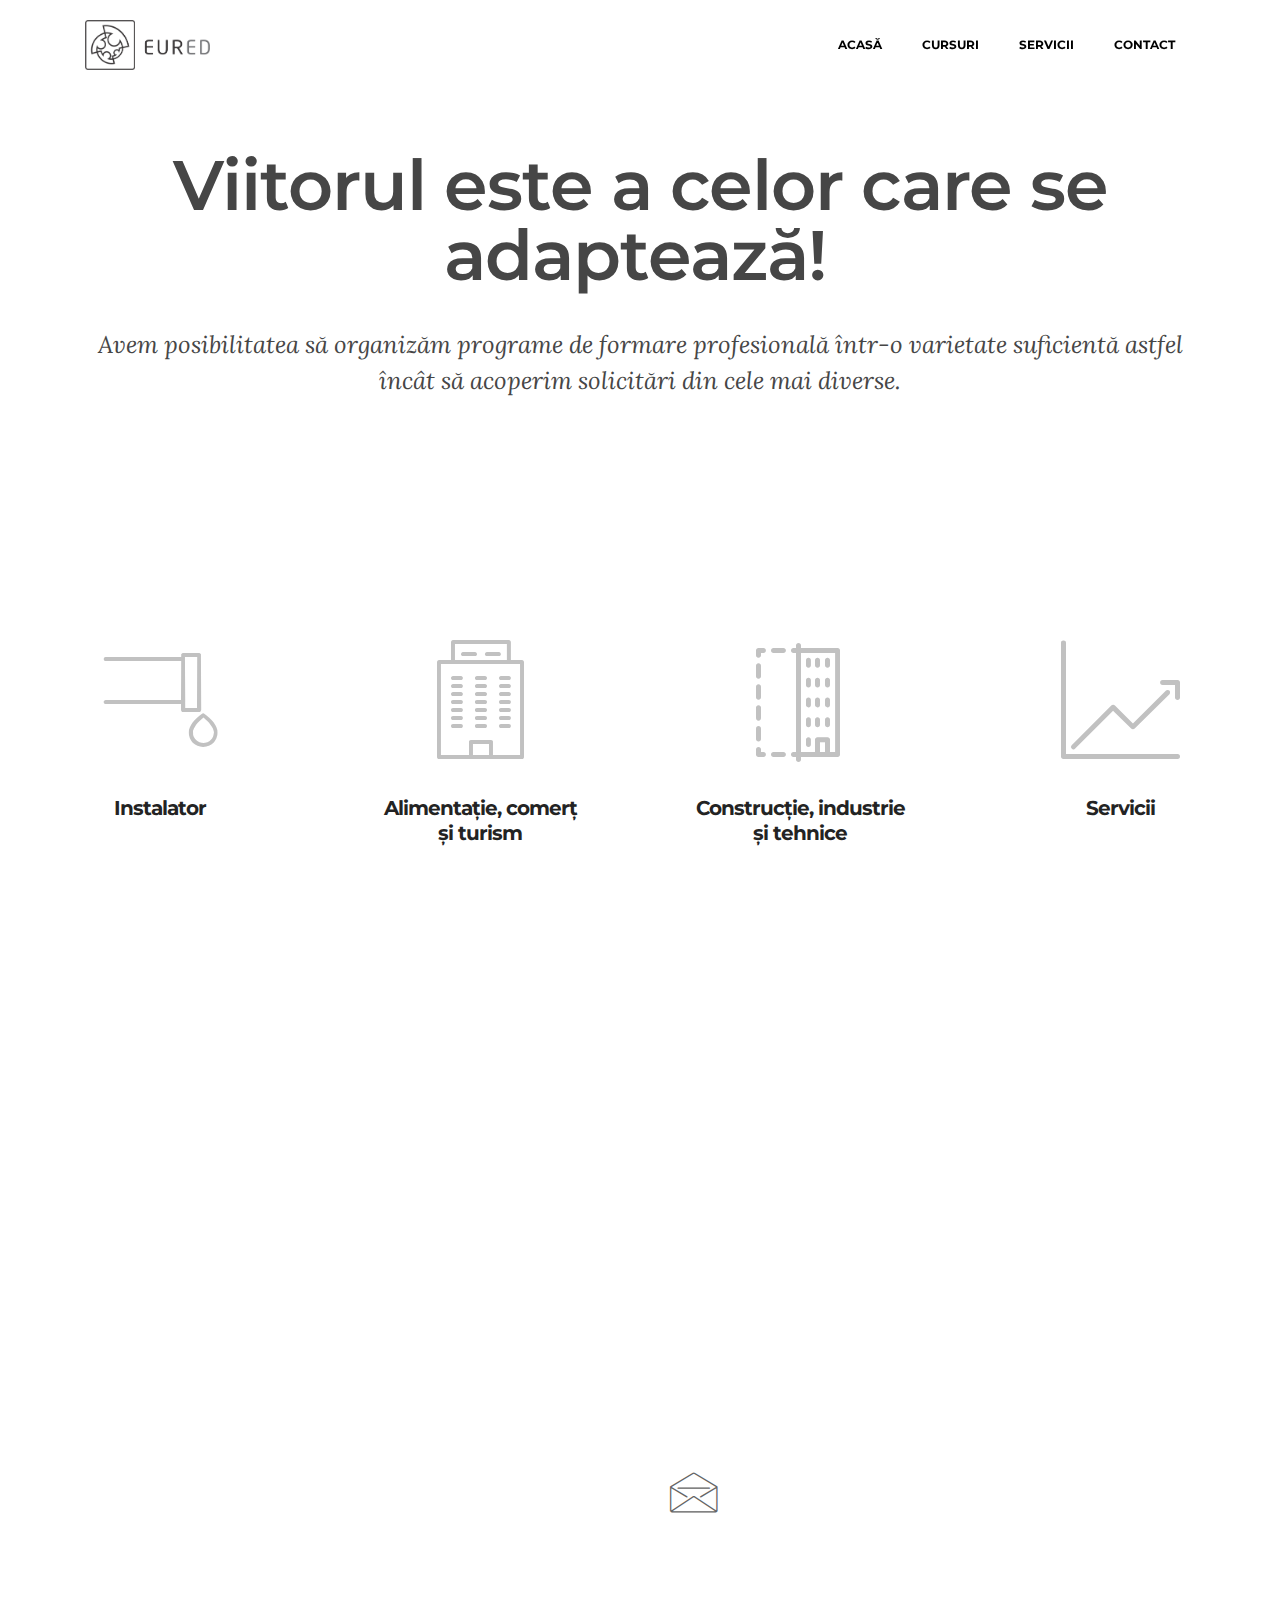
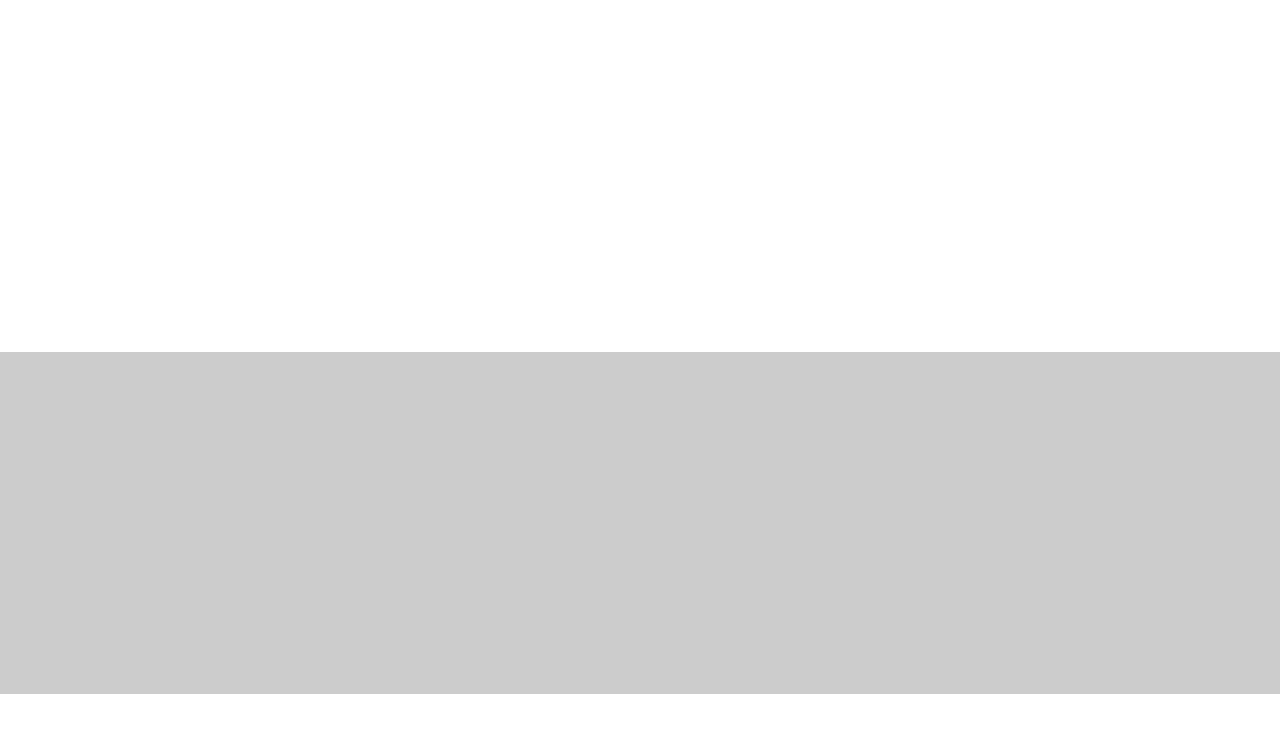
==== commit 7e4315fd: "create github pages" ====
--- a/page1.html
+++ b/page1.html
@@ -9,26 +9,27 @@
   <link rel="shortcut icon" href="assets/images/logo-eured-orizontala-bw-319x128.png" type="image/x-icon">
   <meta name="description" content="Web Page Builder Description">
   <title>Cursuri</title>
-  <link rel="stylesheet" href="https://fonts.googleapis.com/css?family=Lora:400,700,400italic,700italic&subset=latin">
   <link rel="stylesheet" href="assets/icon54-v4/style.css">
   <link rel="stylesheet" href="https://fonts.googleapis.com/css?family=Raleway:100,100i,200,200i,300,300i,400,400i,500,500i,600,600i,700,700i,800,800i,900,900i">
   <link rel="stylesheet" href="assets/icons-mind/style.css">
   <link rel="stylesheet" href="assets/et-line-font-plugin/style.css">
+  <link rel="stylesheet" href="assets/web/assets/mobirise-icons/mobirise-icons.css">
   <link rel="stylesheet" href="https://fonts.googleapis.com/css?family=Montserrat:400,700">
+  <link rel="stylesheet" href="https://fonts.googleapis.com/css?family=Lora:400,700,400italic,700italic&subset=latin">
   <link rel="stylesheet" href="assets/tether/tether.min.css">
   <link rel="stylesheet" href="assets/soundcloud-plugin/style.css">
   <link rel="stylesheet" href="assets/bootstrap/css/bootstrap.min.css">
+  <link rel="stylesheet" href="assets/dropdown/css/style.css">
   <link rel="stylesheet" href="assets/animate.css/animate.min.css">
-  <link rel="stylesheet" href="assets/dropdown/css/style.css">
+  <link rel="stylesheet" href="assets/theme/css/style.css">
   <link rel="stylesheet" href="assets/mobirise3-blocks-plugin/css/style.css">
-  <link rel="stylesheet" href="assets/theme/css/style.css">
   <link rel="stylesheet" href="assets/mobirise/css/mbr-additional.css" type="text/css">
   
   
   
 </head>
 <body>
-  <section id="ext_menu-9" data-rv-view="28">
+  <section id="ext_menu-9" data-rv-view="345">
 
     <nav class="navbar navbar-dropdown transparent navbar-fixed-top bg-color">
         <div class="container">
@@ -48,7 +49,7 @@
                         <div class="hamburger-icon"></div>
                     </button>
 
-                    <ul class="nav-dropdown collapse pull-xs-right nav navbar-nav navbar-toggleable-sm" id="exCollapsingNavbar"><li class="nav-item"><a class="nav-link link" href="index.html">ACASĂ</a></li><li class="nav-item"><a class="nav-link link" href="page1.html">CURSURI</a></li><li class="nav-item"><a class="nav-link link" href="page3.html">SERVICII</a></li><li class="nav-item nav-btn"><a class="nav-link btn btn-white btn-white-outline" href="https://mobirise.com/"></a></li><li class="nav-item nav-btn"><a class="nav-link btn btn-info" href="index.html#contacts1-8">CONTACT</a></li></ul>
+                    <ul class="nav-dropdown collapse pull-xs-right nav navbar-nav navbar-toggleable-sm" id="exCollapsingNavbar"><li class="nav-item"><a class="nav-link link" href="index.html">ACASĂ</a></li><li class="nav-item"><a class="nav-link link" href="page1.html">CURSURI</a></li><li class="nav-item"><a class="nav-link link" href="page3.html">SERVICII</a></li><li class="nav-item"><a class="nav-link link" href="page3.html">CONTACT</a></li></ul>
                     <button hidden="" class="navbar-toggler navbar-close" type="button" data-toggle="collapse" data-target="#exCollapsingNavbar">
                         <div class="close-icon"></div>
                     </button>
@@ -61,7 +62,7 @@
 
 </section>
 
-<section class="engine"><a href="https://mobirise.info/n">free simple web templates</a></section><section class="mbr-section extMsg-box4 tab-content mbr-after-navbar" id="extMsg-box4-j" data-rv-view="25" style="background-color: rgb(255, 255, 255); padding-top: 150px; padding-bottom: 100px;">
+<section class="engine"><a href="https://mobirise.info/d">web maker</a></section><section class="mbr-section extMsg-box4 tab-content mbr-after-navbar" id="extMsg-box4-j" data-rv-view="342" style="background-color: rgb(255, 255, 255); padding-top: 150px; padding-bottom: 100px;">
 
     
     <div class="bgText">
@@ -73,12 +74,12 @@
                 <div class="row">
                     <div id="title">
                         <div class="span-title">
-                            <span class="mbr-section-title display-2 text-center pad-r">Viitorul tău este în măna ta!</span>
+                            <span class="mbr-section-title display-2 text-center pad-r">Viitorul este a celor care se adaptează!<br></span>
                             <span class="mbr-section-title display-2">
                             </span>
                         </div>
                         <div class="mbr-section-text lead text-center">
-                            <p>Lorem ipsum dolor sit amet, consectetur adipisicing elit. Vel sunt, neque voluptatibus excepturi laboriosam possimus adipisci quidem dolores omnis, nemo dolore eligendi blanditiis voluptatem in, doloribus hic aperiam maiores fugit.</p>
+                            <p>Avem posibilitatea să organizăm programe de formare profesională într-o varietate suficientă astfel încât să acoperim solicitări din cele mai diverse.<br></p>
                          </div>
 
                         
@@ -88,7 +89,7 @@
             </div> 
 </section>
 
-<section class="mbr-cards mbr-section mbr-section-nopadding" id="features6-b" data-rv-view="30" style="background-color: rgb(255, 255, 255);">
+<section class="mbr-cards mbr-section mbr-section-nopadding" id="features6-b" data-rv-view="347" style="background-color: rgb(255, 255, 255);">
 
     
 
@@ -96,48 +97,48 @@
         <div class="mbr-cards-col col-xs-12 col-lg-3" style="padding-top: 80px; padding-bottom: 80px;">
             <div class="container">
               <div class="card cart-block">
-                  <div class="card-img"><a href="page2.html" class="imind-bread mbr-iconfont mbr-iconfont-features3" style="color: rgb(193, 193, 193);"></a></div>
+                  <div class="card-img"><a href="page2.html" class="imind-pipe mbr-iconfont mbr-iconfont-features3" style="color: rgb(193, 193, 193);"></a></div>
                   <div class="card-block">
-                    <h4 class="card-title">Alimentație și servire</h4>
-                    
-                    
-                    
-                    </div>
-                </div>
-            </div>
-        </div>
-        <div class="mbr-cards-col col-xs-12 col-lg-3" style="padding-top: 80px; padding-bottom: 80px;">
-            <div class="container">
-                <div class="card cart-block">
-                    <div class="card-img"><a href="https://mobirise.com" class="imind-hotel mbr-iconfont mbr-iconfont-features3" style="color: rgb(193, 193, 193);"></a></div>
-                    <div class="card-block">
-                        <h4 class="card-title">Comerț și turism</h4>
-                        
-                        
-                        
-                    </div>
-                </div>
-            </div>
-        </div>
-        <div class="mbr-cards-col col-xs-12 col-lg-3" style="padding-top: 80px; padding-bottom: 80px;">
-            <div class="container">
-                <div class="card cart-block">
-                    <div class="card-img"><a href="https://mobirise.com" class="icon54-v4-building-construction mbr-iconfont mbr-iconfont-features3" style="color: rgb(193, 193, 193);"></a></div>
-                    <div class="card-block">
-                        <h4 class="card-title">Construcții și tehnice</h4>
-                        
-                        
-                        
-                    </div>
-                </div>
-            </div>
-        </div>
-        <div class="mbr-cards-col col-xs-12 col-lg-3" style="padding-top: 80px; padding-bottom: 80px;">
-            <div class="container">
-                <div class="card cart-block">
-                    <div class="card-img"><a href="https://mobirise.com" class="imind-laptop mbr-iconfont mbr-iconfont-features3" style="color: rgb(193, 193, 193);"></a></div>
-                    <div class="card-block">
-                        <h4 class="card-title">Operare PC</h4>
+                    <h4 class="card-title">Instalator</h4>
+                    
+                    
+                    
+                    </div>
+                </div>
+            </div>
+        </div>
+        <div class="mbr-cards-col col-xs-12 col-lg-3" style="padding-top: 80px; padding-bottom: 80px;">
+            <div class="container">
+                <div class="card cart-block">
+                    <div class="card-img"><a href="page2.html" class="imind-hotel mbr-iconfont mbr-iconfont-features3" style="color: rgb(193, 193, 193);"></a></div>
+                    <div class="card-block">
+                        <h4 class="card-title">Alimentație, comerț<br>și turism</h4>
+                        
+                        
+                        
+                    </div>
+                </div>
+            </div>
+        </div>
+        <div class="mbr-cards-col col-xs-12 col-lg-3" style="padding-top: 80px; padding-bottom: 80px;">
+            <div class="container">
+                <div class="card cart-block">
+                    <div class="card-img"><a href="page5.html" class="icon54-v4-building-construction mbr-iconfont mbr-iconfont-features3" style="color: rgb(193, 193, 193);"></a></div>
+                    <div class="card-block">
+                        <h4 class="card-title">Construcție, industrie<br> și tehnice</h4>
+                        
+                        
+                        
+                    </div>
+                </div>
+            </div>
+        </div>
+        <div class="mbr-cards-col col-xs-12 col-lg-3" style="padding-top: 80px; padding-bottom: 80px;">
+            <div class="container">
+                <div class="card cart-block">
+                    <div class="card-img"><a href="page9.html" class="mbri-growing-chart mbr-iconfont mbr-iconfont-features3" style="color: rgb(193, 193, 193);"></a></div>
+                    <div class="card-block">
+                        <h4 class="card-title">Servicii</h4>
                         
                         
                         
@@ -150,7 +151,7 @@
     </div>
 </section>
 
-<section class="mbr-cards mbr-section mbr-section-nopadding" id="features6-d" data-rv-view="33" style="background-color: rgb(255, 255, 255);">
+<section class="mbr-cards mbr-section mbr-section-nopadding" id="features6-d" data-rv-view="350" style="background-color: rgb(255, 255, 255);">
 
     
 
@@ -158,48 +159,48 @@
         <div class="mbr-cards-col col-xs-12 col-lg-3" style="padding-top: 80px; padding-bottom: 80px;">
             <div class="container">
               <div class="card cart-block">
-                  <div class="card-img"><a href="page7.html" class="imind-data-lock mbr-iconfont mbr-iconfont-features3" style="color: rgb(193, 193, 193);"></a></div>
+                  <div class="card-img"><a href="page6.html" class="imind-laptop-2 mbr-iconfont mbr-iconfont-features3" style="color: rgb(193, 193, 193);"></a></div>
                   <div class="card-block">
-                    <h4 class="card-title">Prelucrare de date cu<br>caracter personal</h4>
-                    
-                    
-                    
-                    </div>
-                </div>
-            </div>
-        </div>
-        <div class="mbr-cards-col col-xs-12 col-lg-3" style="padding-top: 80px; padding-bottom: 80px;">
-            <div class="container">
-                <div class="card cart-block">
-                    <div class="card-img"><a href="https://mobirise.com" class="imind-medical-sign mbr-iconfont mbr-iconfont-features3" style="color: rgb(193, 193, 193);"></a></div>
-                    <div class="card-block">
-                        <h4 class="card-title">Sănătate și îngrijire</h4>
-                        
-                        
-                        
-                    </div>
-                </div>
-            </div>
-        </div>
-        <div class="mbr-cards-col col-xs-12 col-lg-3" style="padding-top: 80px; padding-bottom: 80px;">
-            <div class="container">
-                <div class="card cart-block">
-                    <div class="card-img"><a href="https://mobirise.com" class="imind-business-man mbr-iconfont mbr-iconfont-features3" style="color: rgb(193, 193, 193);"></a></div>
-                    <div class="card-block">
-                        <h4 class="card-title">Servicii</h4>
-                        
-                        
-                        
-                    </div>
-                </div>
-            </div>
-        </div>
-        <div class="mbr-cards-col col-xs-12 col-lg-3" style="padding-top: 80px; padding-bottom: 80px;">
-            <div class="container">
-                <div class="card cart-block">
-                    <div class="card-img"><a href="https://mobirise.com" class="etl-icon icon-tools-2 mbr-iconfont mbr-iconfont-features3" style="color: rgb(193, 193, 193);"></a></div>
-                    <div class="card-block">
-                        <h4 class="card-title">Tehnică și industrie</h4>
+                    <h4 class="card-title">IT</h4>
+                    
+                    
+                    
+                    </div>
+                </div>
+            </div>
+        </div>
+        <div class="mbr-cards-col col-xs-12 col-lg-3" style="padding-top: 80px; padding-bottom: 80px;">
+            <div class="container">
+                <div class="card cart-block">
+                    <div class="card-img"><a href="page8.html" class="imind-medical-sign mbr-iconfont mbr-iconfont-features3" style="color: rgb(193, 193, 193);"></a></div>
+                    <div class="card-block">
+                        <h4 class="card-title">Sănătate</h4>
+                        
+                        
+                        
+                    </div>
+                </div>
+            </div>
+        </div>
+        <div class="mbr-cards-col col-xs-12 col-lg-3" style="padding-top: 80px; padding-bottom: 80px;">
+            <div class="container">
+                <div class="card cart-block">
+                    <div class="card-img"><a href="page8.html" class="imind-business-man mbr-iconfont mbr-iconfont-features3" style="color: rgb(193, 193, 193);"></a></div>
+                    <div class="card-block">
+                        <h4 class="card-title">Îngrijire</h4>
+                        
+                        
+                        
+                    </div>
+                </div>
+            </div>
+        </div>
+        <div class="mbr-cards-col col-xs-12 col-lg-3" style="padding-top: 80px; padding-bottom: 80px;">
+            <div class="container">
+                <div class="card cart-block">
+                    <div class="card-img"><a href="page9.html" class="etl-icon icon-tools-2 mbr-iconfont mbr-iconfont-features3" style="color: rgb(193, 193, 193);"></a></div>
+                    <div class="card-block">
+                        <h4 class="card-title">Agenți de securitate</h4>
                         
                         
                         
@@ -212,7 +213,7 @@
     </div>
 </section>
 
-<section class="mbr-section extForm3" id="extForm3-g" data-rv-view="36" style="background-color: rgb(255, 255, 255); padding-top: 50px; padding-bottom: 50px;">
+<section class="mbr-section extForm3" id="extForm3-g" data-rv-view="353" style="background-color: rgb(255, 255, 255); padding-top: 50px; padding-bottom: 50px;">
 
     
 
@@ -224,7 +225,7 @@
                     <div class="mbr-table-md-up">
 
                         <div class="mbr-table mbr-valign-top col-md-6">
-                            <div class="mbr-map"><iframe frameborder="0" style="border:0" src="https://www.google.com/maps/embed/v1/place?key=AIzaSyA0Dx_boXQiwvdz8sJHoYeZNVTdoWONYkU&amp;q=place_id:ChIJn6wOs6lZwokRLKy1iqRcoKw" allowfullscreen=""></iframe></div>
+                            <div class="mbr-map"><iframe frameborder="0" style="border:0" src="https://www.google.com/maps/embed/v1/place?key=AIzaSyA0Dx_boXQiwvdz8sJHoYeZNVTdoWONYkU&amp;q=place_id:ChIJPQIWgf6YRUcRzjL8ZQVqLDA" allowfullscreen=""></iframe></div>
                         </div>
                         <div class="mbr-table-cell col-md-6 text-md-left">
                                 <h2 class="display-2 h-black">Ai găsit cursul potrivit?</h2>
@@ -235,9 +236,9 @@
                                             <div class="intro-box right">
                                                 <span class="iconBackground"><span class="icon"><span class="etl-icon icon-envelope mbr-iconfont-form1" style="color: rgb(102, 102, 102);"></span></span></span>
                                                 <div class="contentInverse" style="padding-left: 15px;">
-                                                    <h4 class="h-black text-right">Don't hesitate to contact us</h4>
-                                                    <h5 class="subtitle">Ready for offers &amp; cooperation</h5>
-                                                    <p class="mbr-section-text-gray lead h-black">Phone: +1 (0) 000 0000 001 <br> Email: youremail@mail.com</p>
+                                                    <h4 class="h-black text-right">Te invităm să ne contactezi pentru detalii</h4>
+                                                    <h5 class="subtitle">Vom răspunde în cel mai scurt timp posibil!</h5>
+                                                    <p class="mbr-section-text-gray lead h-black">Phone: 0257 285.100<br> Email: office.eured@gmail.com</p>
                                                 </div>
 
                                             </div>
@@ -246,25 +247,23 @@
                              </div>
                                 <div class="col-md-12" style="padding-left: 0px; padding-right: 0px;" data-form-type="formoid">
                                     <div data-form-alert="true">
-                                        <div hidden="" data-form-alert-success="true" class="alert alert-form alert-success text-xs-center">Thanks for filling out form!</div>
+                                        <div hidden="" data-form-alert-success="true" class="alert alert-form alert-success text-xs-center">Mulțumim pentru mesaj!</div>
                                     </div>
                                     <form action="https://mobirise.com/" method="post" data-form-title="Ai găsit cursul potrivit?">
-                                        <input type="hidden" value="zq6QIaSt5LeVKvd3xcQiCxVEHK9ufL8lmAjZF1K8Ot3nukKxllTxgw/q+1Q7AdLWTm9TkoeADWeMYgTElTV/xqyp8CpqT0zuq0qbbTpMoRggPkk4UnDoxIcjlUo58cjc" data-form-email="true">
+                                        <input type="hidden" value="r+qq1/+bGf5r7wsGwXUHO30+21g4BBjsajllGLqLpvLj3xVWrs2c6+4cWmyie3ueXl+wsqfMe9Nrhqw6CNdV3wuOt4Oocjy3ZsHsvmmmqbNEatqilG6rIOkIQcOnerFw" data-form-email="true">
 
                                             <div class="col-xs-6">
-                                                 <input type="text" class="form-control" name="name" required="" data-form-field="Name" placeholder="Name*">
+                                                 <input type="text" class="form-control" name="name" required="" data-form-field="Name" placeholder="Nume">
                                             </div>
 
-                                            <div class="col-xs-6" style="padding-left: 15px">
-                                                 <input type="text" class="form-control" name="phone" required="" data-form-field="Phone" placeholder="Phone*">
-                                            </div>
+                                            
 
                                             <div class="col-xs-12">
                                                  <input type="text" class="form-control" name="email" required="" data-form-field="Email" placeholder="Email*">
                                             </div>
 
                                             <div class="col-xs-12">
-                                                <textarea class="form-control" name="message" rows="3" data-form-field="Message" style="resize:none" placeholder="Message"></textarea>
+                                                <textarea class="form-control" name="message" rows="3" data-form-field="Message" style="resize:none" placeholder="Mesaj"></textarea>
                                             </div>
                                         <div class="col-xs-12 buttons_wrap" style="margin-top: 10px;"><button type="submit" class="btn btn-info">SEND MESSAGE</button></div>
                                     </form>
@@ -286,7 +285,7 @@
 
 </section>
 
-<section class="mbr-section mbr-section-md-padding mbr-footer footer1" id="contacts1-a" data-rv-view="46" style="background-color: rgb(204, 204, 204); padding-top: 90px; padding-bottom: 90px;">
+<section class="mbr-section mbr-section-md-padding mbr-footer footer1" id="contacts1-a" data-rv-view="363" style="background-color: rgb(204, 204, 204); padding-top: 90px; padding-bottom: 90px;">
     
     <div class="container">
         <div class="row">
@@ -294,21 +293,15 @@
                 <div><img src="assets/images/logo-eured-verticala-bw-128x162.png"></div>
             </div>
             <div class="mbr-footer-content col-xs-12 col-md-3">
-                <p><strong>Adresă</strong><br>
-1234 Street Name<br>
-City, AA 99999</p>
+                <p><strong>Adresă</strong><br>Arad, str.Cicio Pop, nr.17<br></p>
             </div>
             <div class="mbr-footer-content col-xs-12 col-md-3">
                 <p><strong>Contact</strong><br>
-Email: support@mobirise.com<br>
-Phone: +1 (0) 000 0000 001<br>
-Fax: +1 (0) 000 0000 002</p>
+Email:&nbsp;office.eured@gmail.com<br>
+Telefon:&nbsp;0257 285.100<br><br></p>
             </div>
             <div class="mbr-footer-content col-xs-12 col-md-3">
-                <p><strong>Linkuri</strong><br>
-<a class="text-primary" href="https://mobirise.com/">Website builder</a><br>
-<a class="text-primary" href="https://mobirise.com/mobirise-free-win.zip">Download for Windows</a><br>
-<a class="text-primary" href="https://mobirise.com/mobirise-free-mac.zip">Download for Mac</a></p>
+                <p></p>
             </div>
 
         </div>
@@ -319,12 +312,12 @@
   <script src="assets/web/assets/jquery/jquery.min.js"></script>
   <script src="assets/tether/tether.min.js"></script>
   <script src="assets/bootstrap/js/bootstrap.min.js"></script>
-  <script src="assets/smooth-scroll/smooth-scroll.js"></script>
   <script src="assets/viewport-checker/jquery.viewportchecker.js"></script>
   <script src="assets/dropdown/js/script.min.js"></script>
   <script src="assets/touch-swipe/jquery.touch-swipe.min.js"></script>
+  <script src="assets/smooth-scroll/smooth-scroll.js"></script>
+  <script src="assets/theme/js/script.js"></script>
   <script src="assets/mobirise3-blocks-plugin/js/script.js"></script>
-  <script src="assets/theme/js/script.js"></script>
   <script src="assets/formoid/formoid.min.js"></script>
   
   
--- a/assets/web/assets/mobirise-icons/mobirise-icons.css
+++ b/assets/web/assets/mobirise-icons/mobirise-icons.css
@@ -0,0 +1,476 @@
+@font-face {
+  font-family: 'MobiriseIcons';
+  src:  url('mobirise-icons.eot?spat4u');
+  src:  url('mobirise-icons.eot?spat4u#iefix') format('embedded-opentype'),
+    url('mobirise-icons.ttf?spat4u') format('truetype'),
+    url('mobirise-icons.woff?spat4u') format('woff'),
+    url('mobirise-icons.svg?spat4u#MobiriseIcons') format('svg');
+  font-weight: normal;
+  font-style: normal;
+}
+
+[class^="mbri-"], [class*=" mbri-"] {
+  /* use !important to prevent issues with browser extensions that change fonts */
+  font-family: MobiriseIcons !important;
+  speak: none;
+  font-style: normal;
+  font-weight: normal;
+  font-variant: normal;
+  text-transform: none;
+  line-height: 1;
+
+  /* Better Font Rendering =========== */
+  -webkit-font-smoothing: antialiased;
+  -moz-osx-font-smoothing: grayscale;
+}
+
+.mbri-add-submenu:before {
+  content: "\e900";
+}
+.mbri-alert:before {
+  content: "\e901";
+}
+.mbri-align-center:before {
+  content: "\e902";
+}
+.mbri-align-justify:before {
+  content: "\e903";
+}
+.mbri-align-left:before {
+  content: "\e904";
+}
+.mbri-align-right:before {
+  content: "\e905";
+}
+.mbri-android:before {
+  content: "\e906";
+}
+.mbri-apple:before {
+  content: "\e907";
+}
+.mbri-arrow-down:before {
+  content: "\e908";
+}
+.mbri-arrow-next:before {
+  content: "\e909";
+}
+.mbri-arrow-prev:before {
+  content: "\e90a";
+}
+.mbri-arrow-up:before {
+  content: "\e90b";
+}
+.mbri-bold:before {
+  content: "\e90c";
+}
+.mbri-bookmark:before {
+  content: "\e90d";
+}
+.mbri-bootstrap:before {
+  content: "\e90e";
+}
+.mbri-briefcase:before {
+  content: "\e90f";
+}
+.mbri-browse:before {
+  content: "\e910";
+}
+.mbri-bulleted-list:before {
+  content: "\e911";
+}
+.mbri-calendar:before {
+  content: "\e912";
+}
+.mbri-camera:before {
+  content: "\e913";
+}
+.mbri-cart-add:before {
+  content: "\e914";
+}
+.mbri-cart-full:before {
+  content: "\e915";
+}
+.mbri-cash:before {
+  content: "\e916";
+}
+.mbri-change-style:before {
+  content: "\e917";
+}
+.mbri-chat:before {
+  content: "\e918";
+}
+.mbri-clock:before {
+  content: "\e919";
+}
+.mbri-close:before {
+  content: "\e91a";
+}
+.mbri-cloud:before {
+  content: "\e91b";
+}
+.mbri-code:before {
+  content: "\e91c";
+}
+.mbri-contact-form:before {
+  content: "\e91d";
+}
+.mbri-credit-card:before {
+  content: "\e91e";
+}
+.mbri-cursor-click:before {
+  content: "\e91f";
+}
+.mbri-cust-feedback:before {
+  content: "\e920";
+}
+.mbri-database:before {
+  content: "\e921";
+}
+.mbri-delivery:before {
+  content: "\e922";
+}
+.mbri-desktop:before {
+  content: "\e923";
+}
+.mbri-devices:before {
+  content: "\e924";
+}
+.mbri-down:before {
+  content: "\e925";
+}
+.mbri-download:before {
+  content: "\e989";
+}
+.mbri-drag-n-drop:before {
+  content: "\e927";
+}
+.mbri-drag-n-drop2:before {
+  content: "\e928";
+}
+.mbri-edit:before {
+  content: "\e929";
+}
+.mbri-edit2:before {
+  content: "\e92a";
+}
+.mbri-error:before {
+  content: "\e92b";
+}
+.mbri-extension:before {
+  content: "\e92c";
+}
+.mbri-features:before {
+  content: "\e92d";
+}
+.mbri-file:before {
+  content: "\e92e";
+}
+.mbri-flag:before {
+  content: "\e92f";
+}
+.mbri-folder:before {
+  content: "\e930";
+}
+.mbri-gift:before {
+  content: "\e931";
+}
+.mbri-github:before {
+  content: "\e932";
+}
+.mbri-globe:before {
+  content: "\e933";
+}
+.mbri-globe-2:before {
+  content: "\e934";
+}
+.mbri-growing-chart:before {
+  content: "\e935";
+}
+.mbri-hearth:before {
+  content: "\e936";
+}
+.mbri-help:before {
+  content: "\e937";
+}
+.mbri-home:before {
+  content: "\e938";
+}
+.mbri-hot-cup:before {
+  content: "\e939";
+}
+.mbri-idea:before {
+  content: "\e93a";
+}
+.mbri-image-gallery:before {
+  content: "\e93b";
+}
+.mbri-image-slider:before {
+  content: "\e93c";
+}
+.mbri-info:before {
+  content: "\e93d";
+}
+.mbri-italic:before {
+  content: "\e93e";
+}
+.mbri-key:before {
+  content: "\e93f";
+}
+.mbri-laptop:before {
+  content: "\e940";
+}
+.mbri-layers:before {
+  content: "\e941";
+}
+.mbri-left-right:before {
+  content: "\e942";
+}
+.mbri-left:before {
+  content: "\e943";
+}
+.mbri-letter:before {
+  content: "\e944";
+}
+.mbri-like:before {
+  content: "\e945";
+}
+.mbri-link:before {
+  content: "\e946";
+}
+.mbri-lock:before {
+  content: "\e947";
+}
+.mbri-login:before {
+  content: "\e948";
+}
+.mbri-logout:before {
+  content: "\e949";
+}
+.mbri-magic-stick:before {
+  content: "\e94a";
+}
+.mbri-map-pin:before {
+  content: "\e94b";
+}
+.mbri-menu:before {
+  content: "\e94c";
+}
+.mbri-mobile:before {
+  content: "\e94d";
+}
+.mbri-mobile2:before {
+  content: "\e94e";
+}
+.mbri-mobirise:before {
+  content: "\e94f";
+}
+.mbri-more-horizontal:before {
+  content: "\e950";
+}
+.mbri-more-vertical:before {
+  content: "\e951";
+}
+.mbri-music:before {
+  content: "\e952";
+}
+.mbri-new-file:before {
+  content: "\e953";
+}
+.mbri-numbered-list:before {
+  content: "\e954";
+}
+.mbri-opened-folder:before {
+  content: "\e955";
+}
+.mbri-pages:before {
+  content: "\e956";
+}
+.mbri-paper-plane:before {
+  content: "\e957";
+}
+.mbri-paperclip:before {
+  content: "\e958";
+}
+.mbri-photo:before {
+  content: "\e959";
+}
+.mbri-photos:before {
+  content: "\e95a";
+}
+.mbri-pin:before {
+  content: "\e95b";
+}
+.mbri-play:before {
+  content: "\e95c";
+}
+.mbri-plus:before {
+  content: "\e95d";
+}
+.mbri-preview:before {
+  content: "\e95e";
+}
+.mbri-print:before {
+  content: "\e95f";
+}
+.mbri-protect:before {
+  content: "\e960";
+}
+.mbri-question:before {
+  content: "\e961";
+}
+.mbri-quote-left:before {
+  content: "\e962";
+}
+.mbri-quote-right:before {
+  content: "\e963";
+}
+.mbri-refresh:before {
+  content: "\e964";
+}
+.mbri-responsive:before {
+  content: "\e965";
+}
+.mbri-right:before {
+  content: "\e966";
+}
+.mbri-rocket:before {
+  content: "\e967";
+}
+.mbri-sad-face:before {
+  content: "\e968";
+}
+.mbri-sale:before {
+  content: "\e969";
+}
+.mbri-save:before {
+  content: "\e96a";
+}
+.mbri-search:before {
+  content: "\e96b";
+}
+.mbri-setting:before {
+  content: "\e96c";
+}
+.mbri-setting2:before {
+  content: "\e96d";
+}
+.mbri-setting3:before {
+  content: "\e96e";
+}
+.mbri-share:before {
+  content: "\e96f";
+}
+.mbri-shopping-bag:before {
+  content: "\e970";
+}
+.mbri-shopping-basket:before {
+  content: "\e971";
+}
+.mbri-shopping-cart:before {
+  content: "\e972";
+}
+.mbri-sites:before {
+  content: "\e973";
+}
+.mbri-smile-face:before {
+  content: "\e974";
+}
+.mbri-speed:before {
+  content: "\e975";
+}
+.mbri-star:before {
+  content: "\e976";
+}
+.mbri-success:before {
+  content: "\e977";
+}
+.mbri-sun:before {
+  content: "\e978";
+}
+.mbri-sun2:before {
+  content: "\e979";
+}
+.mbri-tablet:before {
+  content: "\e97a";
+}
+.mbri-tablet-vertical:before {
+  content: "\e97b";
+}
+.mbri-target:before {
+  content: "\e97c";
+}
+.mbri-timer:before {
+  content: "\e97d";
+}
+.mbri-to-ftp:before {
+  content: "\e97e";
+}
+.mbri-to-local-drive:before {
+  content: "\e97f";
+}
+.mbri-touch-swipe:before {
+  content: "\e980";
+}
+.mbri-touch:before {
+  content: "\e981";
+}
+.mbri-trash:before {
+  content: "\e982";
+}
+.mbri-underline:before {
+  content: "\e983";
+}
+.mbri-unlink:before {
+  content: "\e984";
+}
+.mbri-unlock:before {
+  content: "\e985";
+}
+.mbri-up-down:before {
+  content: "\e986";
+}
+.mbri-up:before {
+  content: "\e987";
+}
+.mbri-update:before {
+  content: "\e988";
+}
+.mbri-upload:before {
+ content: "\e926"; 
+}
+.mbri-user:before {
+  content: "\e98a";
+}
+.mbri-user2:before {
+  content: "\e98b";
+}
+.mbri-users:before {
+  content: "\e98c";
+}
+.mbri-video:before {
+  content: "\e98d";
+}
+.mbri-video-play:before {
+  content: "\e98e";
+}
+.mbri-watch:before {
+  content: "\e98f";
+}
+.mbri-website-theme:before {
+  content: "\e990";
+}
+.mbri-wifi:before {
+  content: "\e991";
+}
+.mbri-windows:before {
+  content: "\e992";
+}
+.mbri-zoom-out:before {
+  content: "\e993";
+}
+.mbri-redo:before {
+  content: "\e994";
+}
+.mbri-undo:before {
+  content: "\e995";
+}
--- a/assets/mobirise/css/mbr-additional.css
+++ b/assets/mobirise/css/mbr-additional.css
@@ -940,6 +940,10 @@
 #ext_menu-s .dropdown-item[aria-expanded="true"] {
   color: #7e9b9f!important;
 }
+#content5-1z .mbr-section-title,
+#content5-1z p {
+  color: #fff;
+}
 #extTestimonials5-v .mbr-section-title {
   color: #464646;
 }
